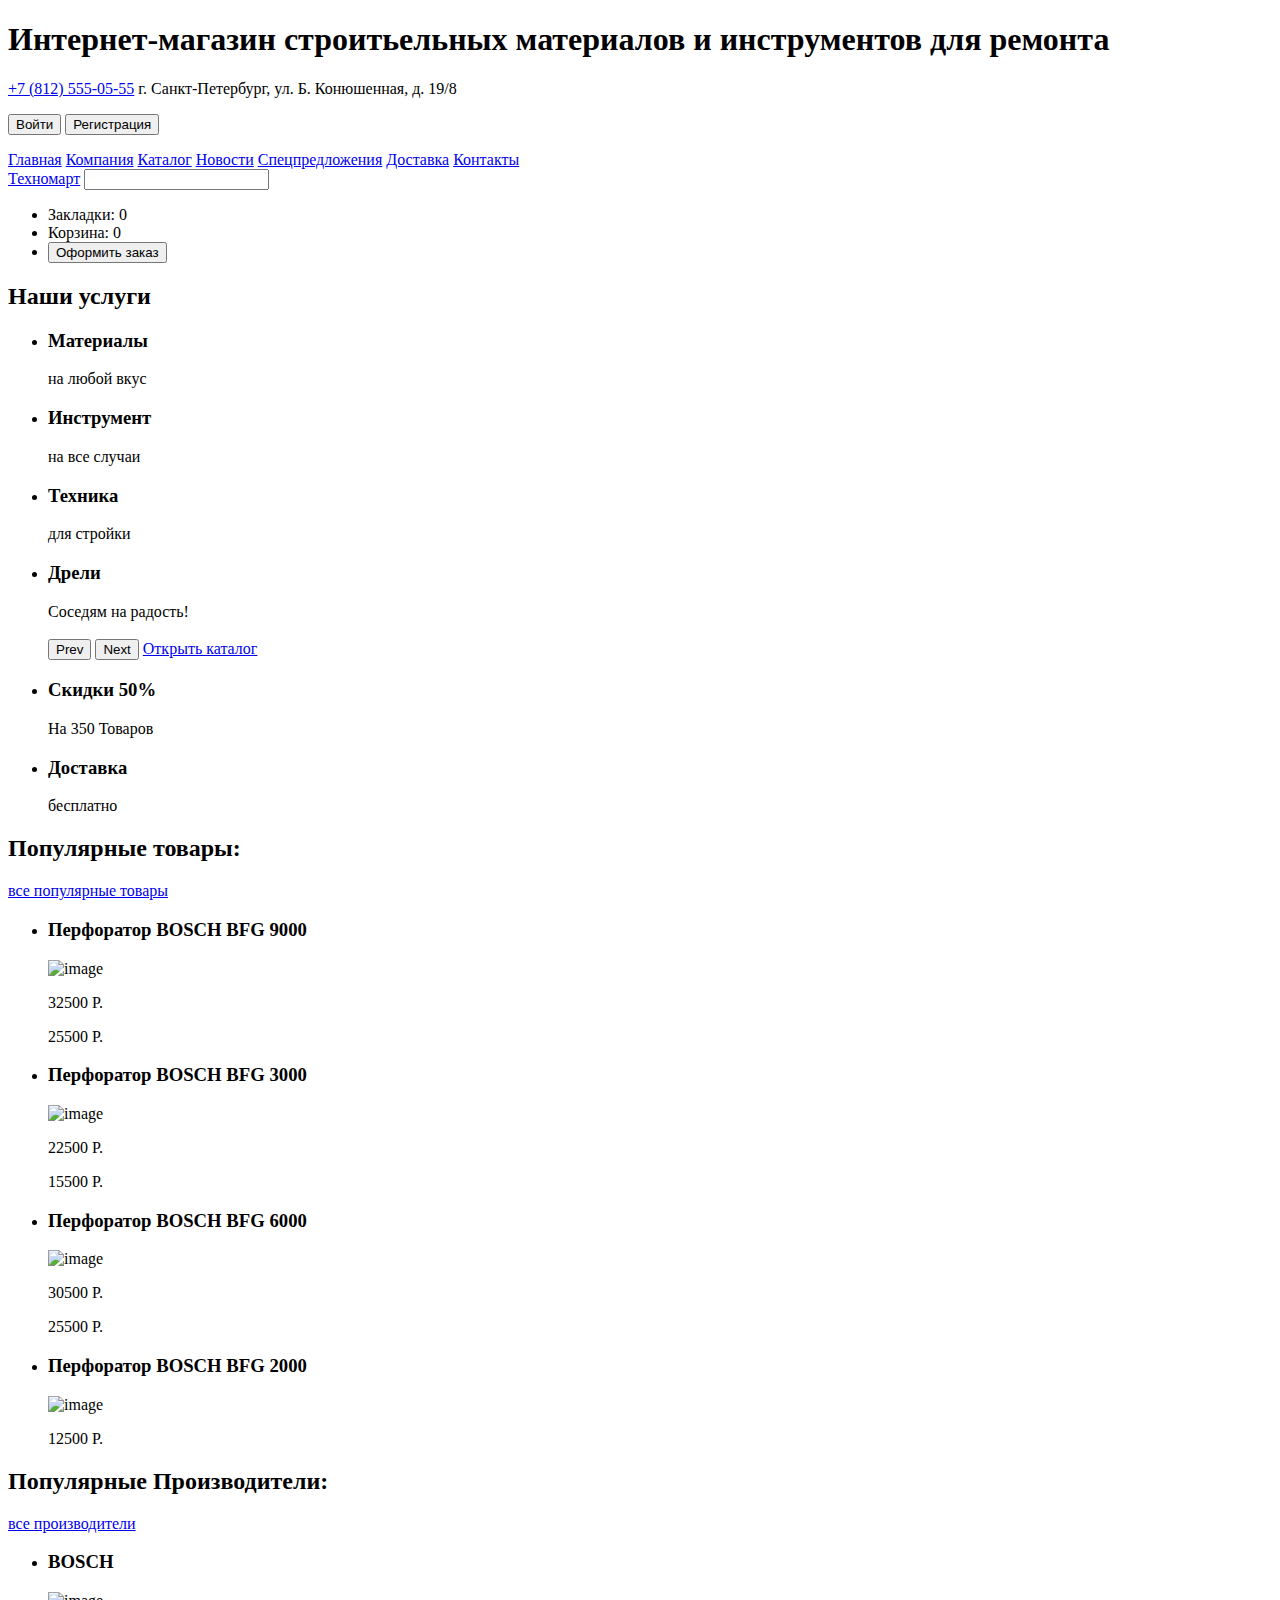
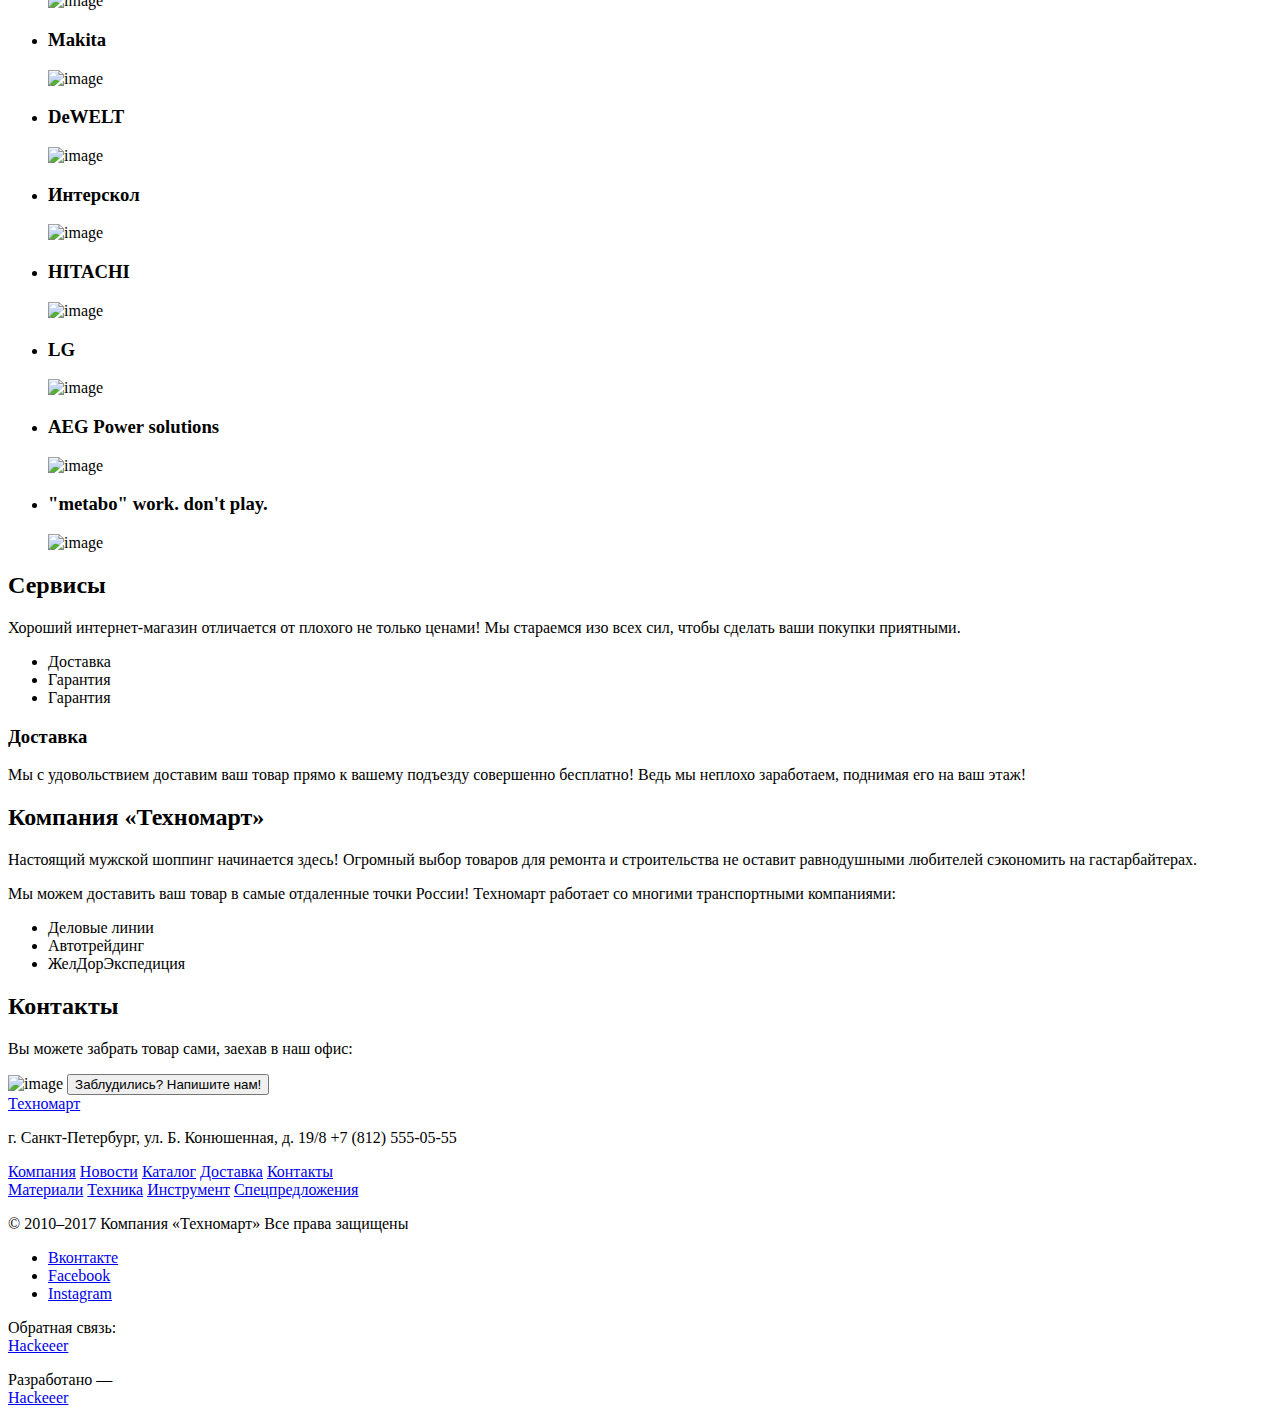
==== index.html @ 86140102 "Begin" ====
<!DOCTYPE html>
<html lang="ru">
    <head>
        <meta charset="UTF-8" />
        <meta name="viewport" content="width=device-width, initial-scale=1.0" />
        <title>Интернет-магазин Техномарт</title>
    </head>
    <body>
        <header>
            <section class="intro">
                <h1>
                    Интернет-магазин строитьельных материалов и инструментов для
                    ремонта
                </h1>
                <p class="address">
                    <a href="tel:+78125550555" class="button"
                        >+7 (812) 555-05-55</a
                    >
                    г. Санкт-Петербург, ул. Б. Конюшенная, д. 19/8
                </p>
                <p class="login">
                    <button>Войти</button>
                    <button>Регистрация</button>
                </p>
            </section>
            <nav class="main-nav">
                <a href="#" class="main-nav__item">Главная</a>
                <a href="#" class="main-nav__item">Компания</a>
                <a href="#" class="main-nav__item">Каталог</a>
                <a href="#" class="main-nav__item">Новости</a>
                <a href="#" class="main-nav__item">Спецпредложения</a>
                <a href="#" class="main-nav__item">Доставка</a>
                <a href="#" class="main-nav__item">Контакты</a>
            </nav>
            <div class="tools">
                <a href="index.html" class="main-logo tools__item">Техномарт</a>
                <input type="text" name="" id="" class="tools__item" />
                <ul class="tools__item user-order">
                    <li class="user-order__bookmarks">
                        Закладки: <span>0</span>
                    </li>
                    <li class="user-order__basket">Корзина: <span>0</span></li>
                    <li class="user-order__form">
                        <button>Оформить заказ</button>
                    </li>
                </ul>
            </div>
        </header>

        <main>
            <section class="we-have">
                <h2>Наши услуги</h2>
                <ul class="we-have__list">
                    <li class="we-have__item">
                        <h3 class="we-have__name">Материалы</h3>
                        <p class="we-have__desc">на любой вкус</p>
                    </li>
                    <li class="we-have__item">
                        <h3 class="we-have__name">Инструмент</h3>
                        <p class="we-have__desc">на все случаи</p>
                    </li>
                    <li class="we-have__item">
                        <h3 class="we-have__name">Техника</h3>
                        <p class="we-have__desc">для стройки</p>
                    </li>
                    <li class="we-have__item slider">
                        <div class="slider__item">
                          <div>
                            <h3>Дрели</h3>
                            <p>Соседям на радость!</p>
                          </div>
                        </div>
                        <div class="slider__item">
                          <div>
                            <h3></h3>
                            <p></p>
                          </div>
                        </div>
                        <div class="slider__item">
                          <div>
                            <h3></h3>
                            <p></p>
                          </div>
                        </div>
                        <button class="slider__prev">Prev</button>
                        <button class="slider_next">Next</button>
                        <a href="#" class="button">Открыть каталог</a>
                    </li>
                    <li class="we-have__item">
                        <h3 class="we-have__name">Скидки 50%</h3>
                        <p class="we-have__desc">На 350 Товаров</p>
                    </li>
                    <li class="we-have__item">
                        <h3 class="we-have__name">Доставка</h3>
                        <p class="we-have__desc">бесплатно</p>
                    </li>
                </ul>
            </section>
            <section class="popular-articles">
                <header>
                    <h2>Популярные товары:</h2>
                    <a href="#" class="button">все популярные товары</a>
                </header>
                <ul class="main-articles__list">
                    <li>
                        <h3>Перфоратор BOSCH BFG 9000</h3>
                        <img src="#" alt="image" />
                        <p class="old-price">32500 Р.</p>
                        <p class="price">25500 Р.</p>
                    </li>
                    <li>
                        <h3>Перфоратор BOSCH BFG 3000</h3>
                        <img src="#" alt="image" />
                        <p class="old-price">22500 Р.</p>
                        <p class="price">15500 Р.</p>
                    </li>
                    <li>
                        <h3>Перфоратор BOSCH BFG 6000</h3>
                        <img src="#" alt="image" />
                        <p class="old-price">30500 Р.</p>
                        <p class="price">25500 Р.</p>
                    </li>
                    <li>
                        <h3>Перфоратор BOSCH BFG 2000</h3>
                        <img src="#" alt="image" />
                        <p class="old-price"></p>
                        <p class="price">12500 Р.</p>
                    </li>
                </ul>
            </section>
            <section class="popular-producers">
                <header>
                    <h2>Популярные Производители:</h2>
                    <a href="#" class="button">все производители</a>
                </header>
                <ul class="popular-producers__list">
                    <li>
                        <h3>BOSCH</h3>
                        <img src="#" alt="image" />
                    </li>
                    <li>
                        <h3>Makita</h3>
                        <img src="#" alt="image" />
                    </li>
                    <li>
                        <h3>DeWELT</h3>
                        <img src="#" alt="image" />
                    </li>
                    <li>
                        <h3>Интерскол</h3>
                        <img src="#" alt="image" />
                    </li>
                    <li>
                        <h3>HITACHI</h3>
                        <img src="#" alt="image" />
                    </li>
                    <li>
                        <h3>LG</h3>
                        <img src="#" alt="image" />
                    </li>
                    <li>
                        <h3>AEG Power solutions</h3>
                        <img src="#" alt="image" />
                    </li>
                    <li>
                        <h3>"metabo" work. don't play.</h3>
                        <img src="" alt="image" />
                    </li>
                </ul>
            </section>
            <section class="services">
                <h2>Сервисы</h2>
                <p class="services__desc">
                    Хороший интернет-магазин отличается от плохого не только
                    ценами! Мы стараемся изо всех сил, чтобы сделать ваши
                    покупки приятными.
                </p>
                <div class="services__slider slider">
                    <ul class="slider__controls">
                        <li class="slider__control">Доставка</li>
                        <li class="slider__control">Гарантия</li>
                        <li class="slider__control">Гарантия</li>
                    </ul>
                    <div class="slider__content content">
                        <h3 class="content__header">Доставка</h3>
                        <p class="content__text">
                            Мы с удовольствием доставим ваш товар прямо к вашему
                            подъезду совершенно бесплатно! Ведь мы неплохо
                            заработаем, поднимая его на ваш этаж!
                        </p>
                    </div>
                </div>
            </section>
            <div class="foot-wrapper">
                <section class="about">
                    <h2>Компания «Техномарт»</h2>
                    <p>
                        Настоящий мужской шоппинг начинается здесь! Огромный
                        выбор товаров для ремонта и строительства не оставит
                        равнодушными любителей сэкономить на гастарбайтерах.
                    </p>
                    <p>
                        Мы можем доставить ваш товар в самые отдаленные точки
                        России! Техномарт работает со многими транспортными
                        компаниями:
                    </p>
                    <ul class="about__list">
                        <li>Деловые линии</li>
                        <li>Автотрейдинг</li>
                        <li>ЖелДорЭкспедиция</li>
                    </ul>
                </section>
                <section class="contacts">
                    <h2>Контакты</h2>
                    <p>
                        Вы можете забрать товар сами, заехав в наш офис:
                    </p>
                    <img src="#" alt="image" />
                    <button class="button">Заблудились? Напишите нам!</button>
                </section>
            </div>
        </main>

        <footer class="footer">
            <div class="footer__top">
                <div>
                    <a href="index.html" class="main-logo tools__item"
                        >Техномарт</a
                    >
                    <p class="footer__address">
                        г. Санкт-Петербург, ул. Б. Конюшенная, д. 19/8 +7 (812)
                        555-05-55
                    </p>
                </div>
                <nav class="footer__nav site-nav">
                    <div class="site-nav__top">
                        <a href="#" class="site-nav__item">Компания</a>
                        <a href="#" class="site-nav__item">Новости</a>
                        <a href="#" class="site-nav__item">Каталог</a>
                        <a href="#" class="site-nav__item">Доставка</a>
                        <a href="#" class="site-nav__item">Контакты</a>
                    </div>
                    <div class="site-nav__bottom">
                        <a href="#" class="site-nav__item">Материали</a>
                        <a href="#" class="site-nav__item">Техника</a>
                        <a href="#" class="site-nav__item">Инструмент</a>
                        <a href="#" class="site-nav__item">Спецпредложения</a>
                    </div>
                </nav>
            </div>
            <div class="footer__bottm">
                <p class="footer__copyright">
                    © 2010–2017 Компания «Техномарт» Все права защищены
                </p>
                <ul class="footer__social social__list">
                    <li class="social__item social__item--vk">
                        <a target="_BLANK" href="vk.com">Вконтакте</a>
                    </li>
                    <li class="social__item social__item--fb">
                        <a target="_BLANK" href="facebook.com">Facebook</a>
                    </li>
                    <li class="social__item social__item--ins">
                        <a target="_BLANK" href="instagram.org">Instagram</a>
                    </li>
                </ul>
                <p class="footer__feedback">
                    Обратная связь:
                    <br><a href="#">Hackeeer</a>
                </p>
                <p class="footer__author">
                    Разработано —
                    <br><a href="#">Hackeeer</a>
                </p>
            </div>
        </footer>
    </body>
</html>
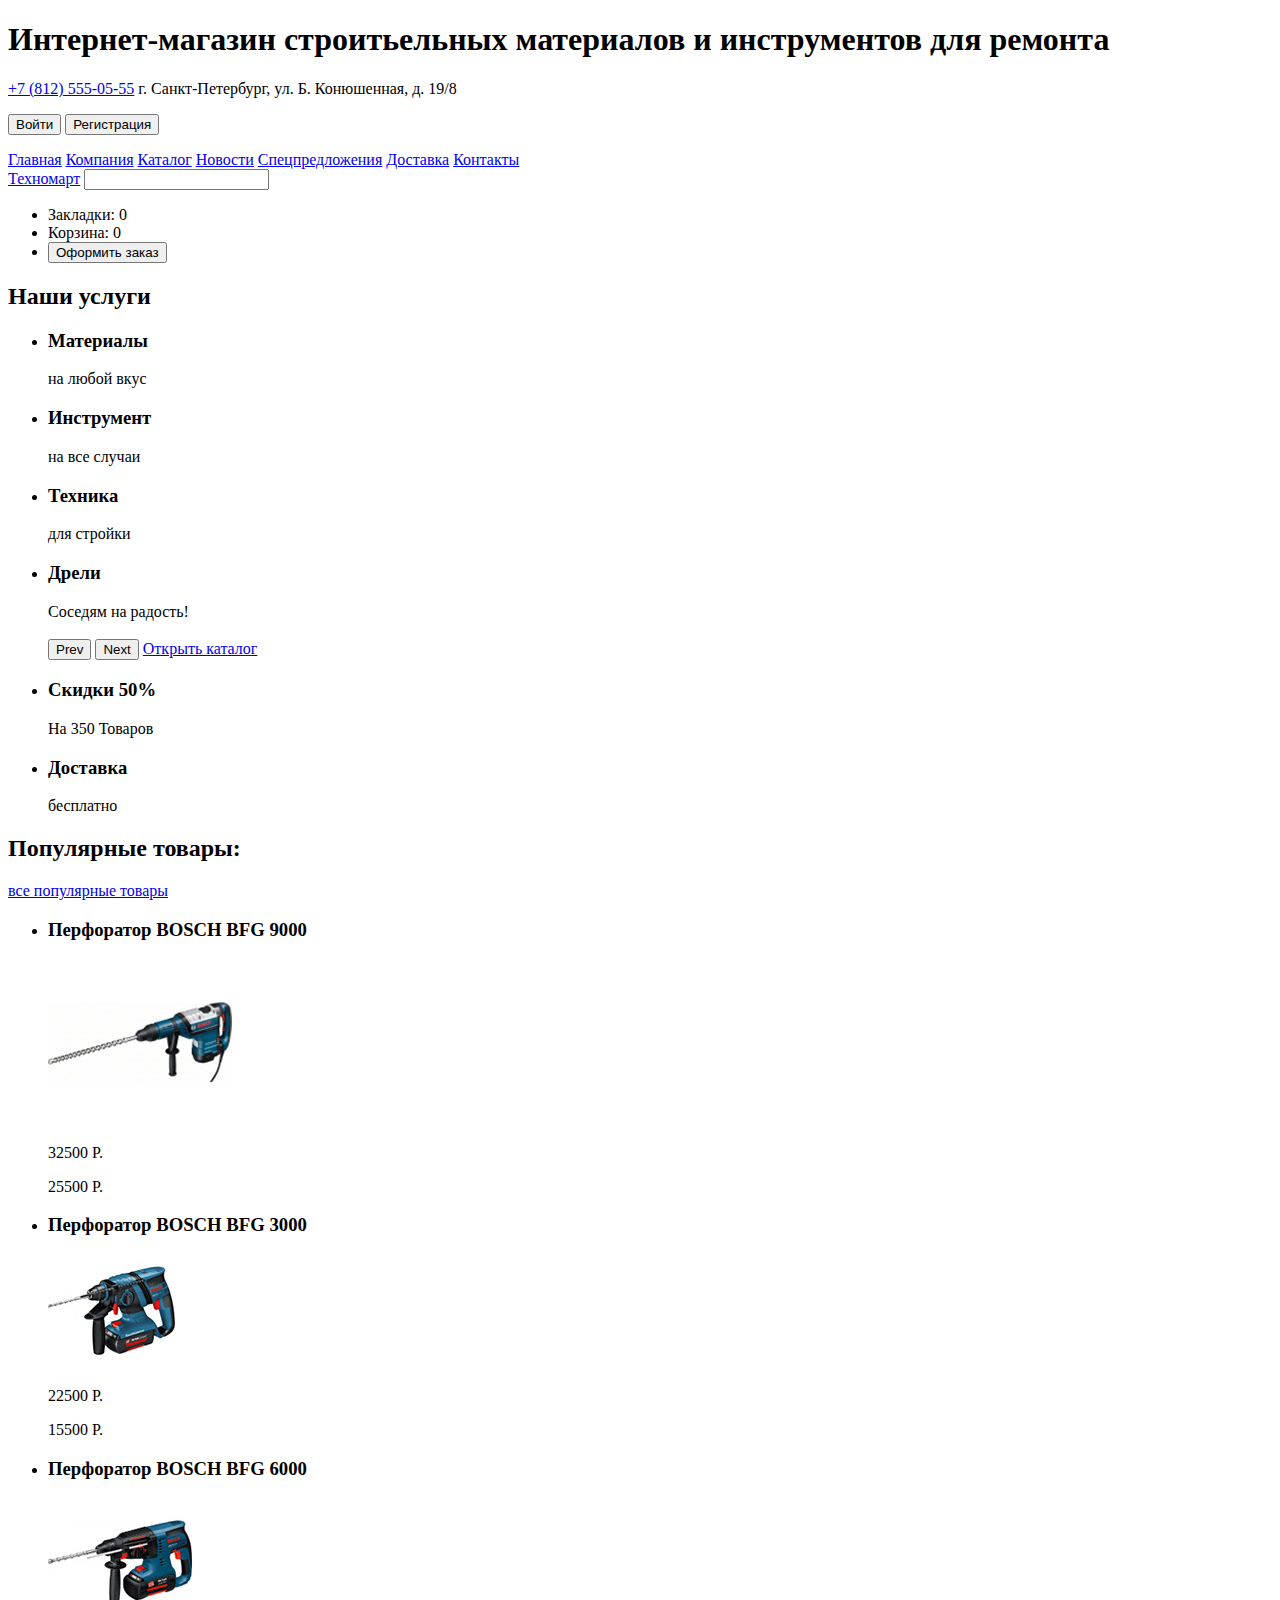
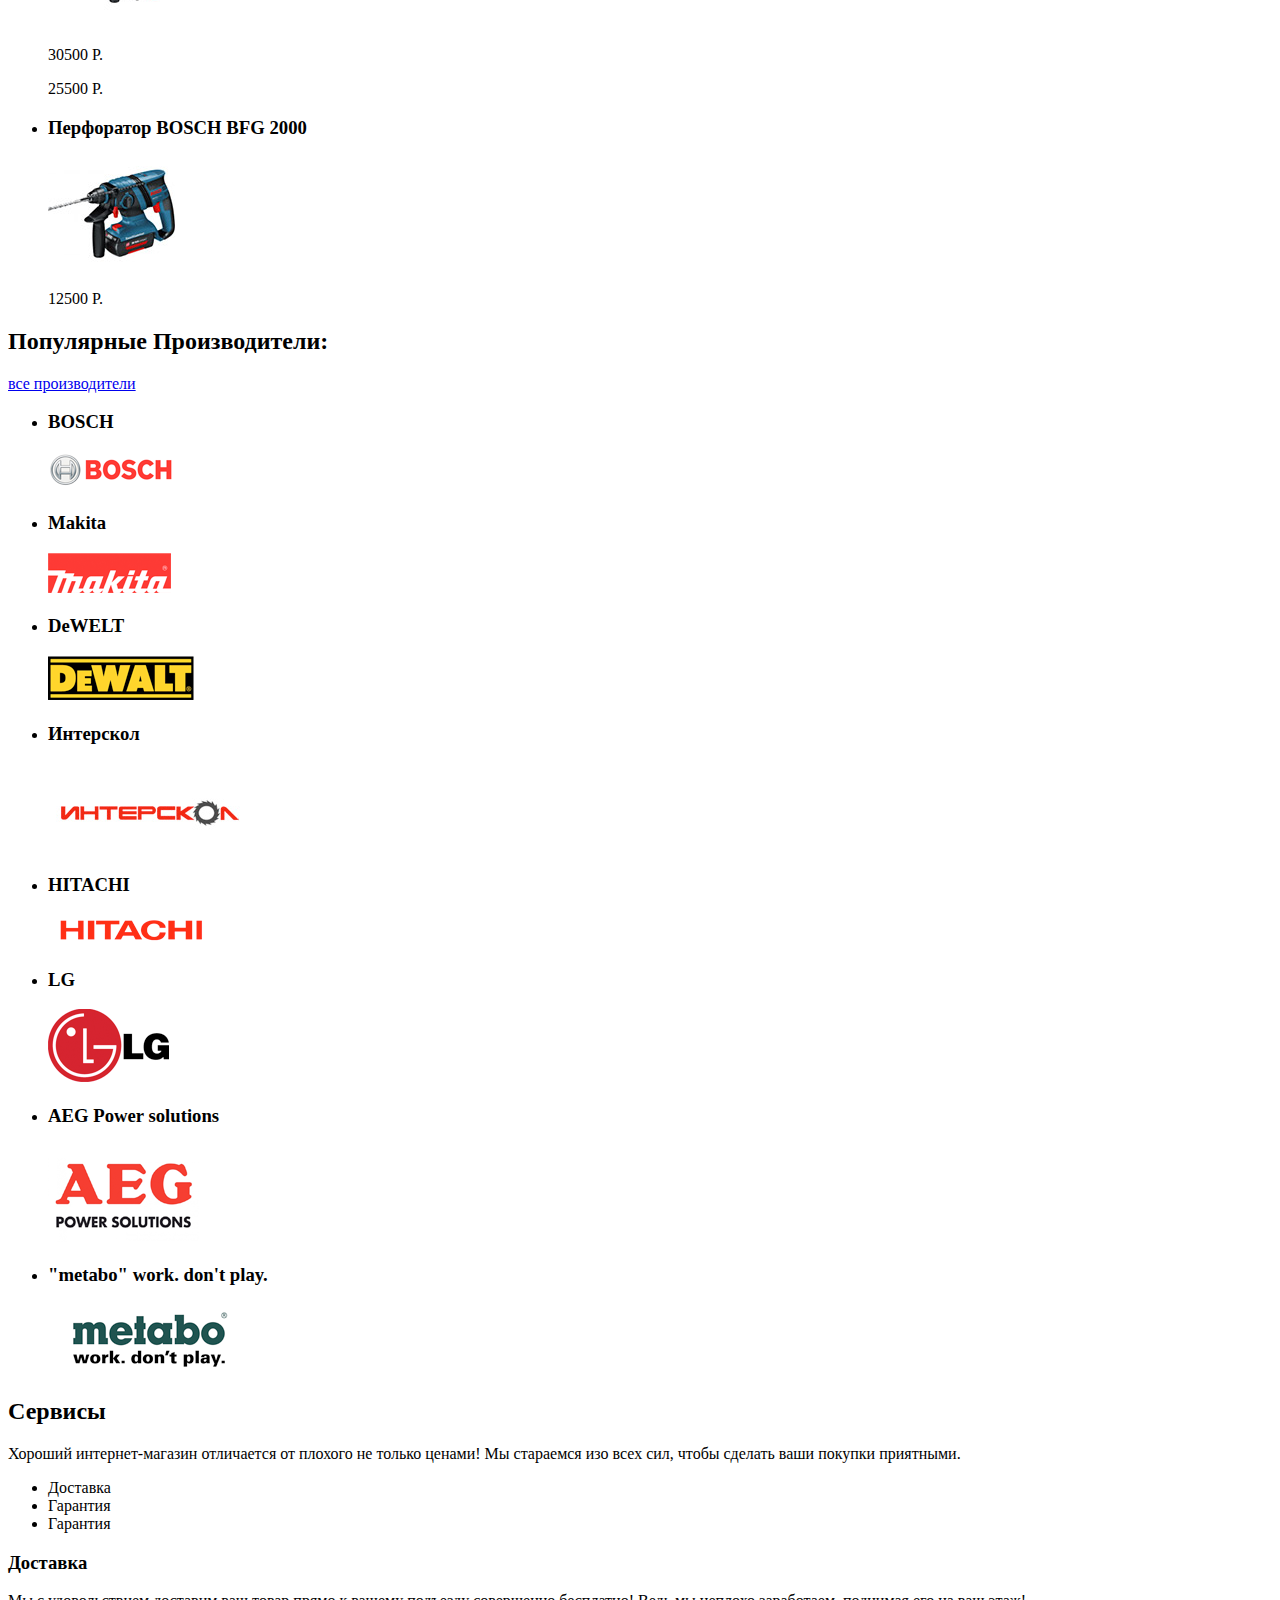
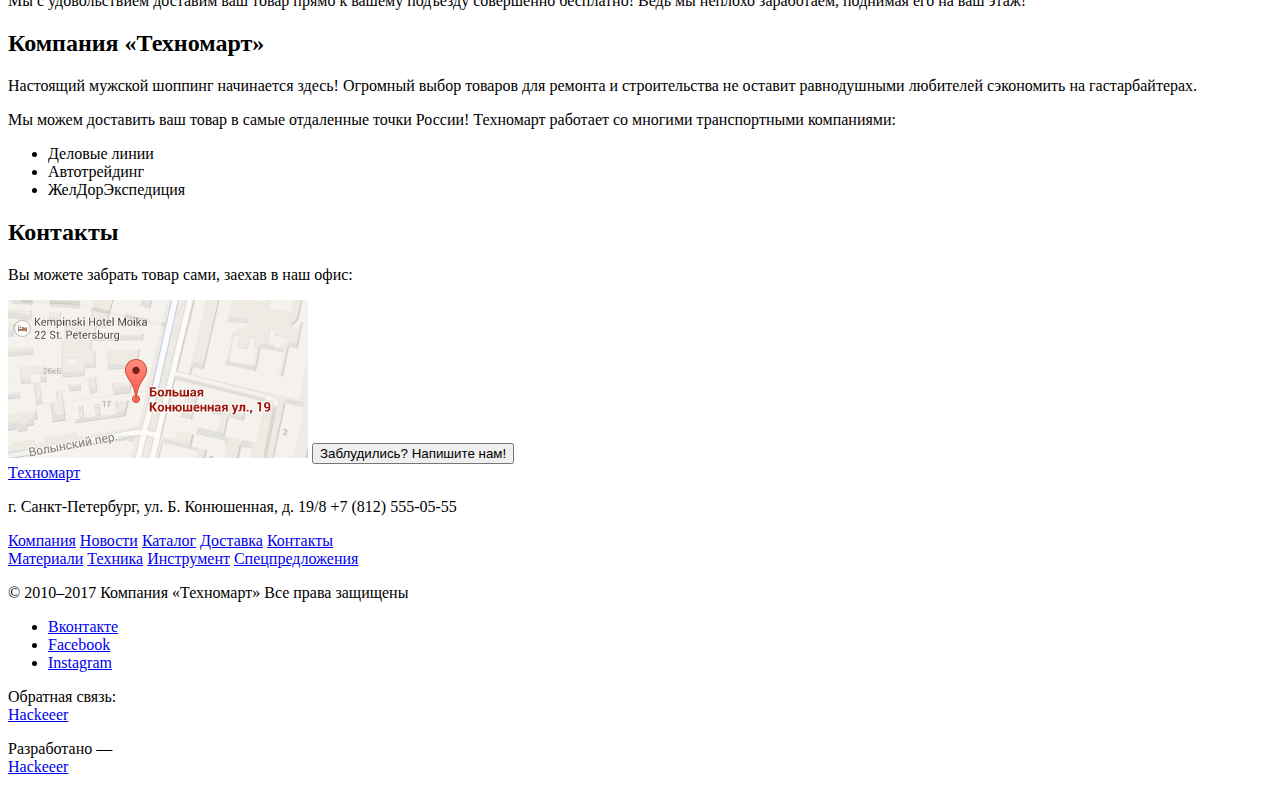
==== commit ef36ef48: "Index's layout has been finished" ====
--- a/index.html
+++ b/index.html
@@ -53,15 +53,15 @@
                 <ul class="we-have__list">
                     <li class="we-have__item">
                         <h3 class="we-have__name">Материалы</h3>
-                        <p class="we-have__desc">на любой вкус</p>
+                        <p class="we-have__desc button">на любой вкус</p>
                     </li>
                     <li class="we-have__item">
                         <h3 class="we-have__name">Инструмент</h3>
-                        <p class="we-have__desc">на все случаи</p>
+                        <p class="we-have__desc button">на все случаи</p>
                     </li>
                     <li class="we-have__item">
                         <h3 class="we-have__name">Техника</h3>
-                        <p class="we-have__desc">для стройки</p>
+                        <p class="we-have__desc button">для стройки</p>
                     </li>
                     <li class="we-have__item slider">
                         <div class="slider__item">
@@ -88,11 +88,11 @@
                     </li>
                     <li class="we-have__item">
                         <h3 class="we-have__name">Скидки 50%</h3>
-                        <p class="we-have__desc">На 350 Товаров</p>
+                        <p class="we-have__desc button">На 350 Товаров</p>
                     </li>
                     <li class="we-have__item">
                         <h3 class="we-have__name">Доставка</h3>
-                        <p class="we-have__desc">бесплатно</p>
+                        <p class="we-have__desc button">бесплатно</p>
                     </li>
                 </ul>
             </section>
@@ -104,27 +104,27 @@
                 <ul class="main-articles__list">
                     <li>
                         <h3>Перфоратор BOSCH BFG 9000</h3>
-                        <img src="#" alt="image" />
+                        <img src="images/snippet1.jpg" alt="image" />
                         <p class="old-price">32500 Р.</p>
-                        <p class="price">25500 Р.</p>
+                        <p class="price button">25500 Р.</p>
                     </li>
                     <li>
                         <h3>Перфоратор BOSCH BFG 3000</h3>
-                        <img src="#" alt="image" />
+                        <img src="images/snippet2.jpg" alt="image" />
                         <p class="old-price">22500 Р.</p>
-                        <p class="price">15500 Р.</p>
+                        <p class="price button">15500 Р.</p>
                     </li>
                     <li>
                         <h3>Перфоратор BOSCH BFG 6000</h3>
-                        <img src="#" alt="image" />
+                        <img src="images/snippet3.jpg" alt="image" />
                         <p class="old-price">30500 Р.</p>
-                        <p class="price">25500 Р.</p>
+                        <p class="price button">25500 Р.</p>
                     </li>
                     <li>
                         <h3>Перфоратор BOSCH BFG 2000</h3>
-                        <img src="#" alt="image" />
+                        <img src="images/snippet4.jpg" alt="image" />
                         <p class="old-price"></p>
-                        <p class="price">12500 Р.</p>
+                        <p class="price button">12500 Р.</p>
                     </li>
                 </ul>
             </section>
@@ -136,35 +136,35 @@
                 <ul class="popular-producers__list">
                     <li>
                         <h3>BOSCH</h3>
-                        <img src="#" alt="image" />
+                        <img src="images/bosch.png" alt="image" />
                     </li>
                     <li>
                         <h3>Makita</h3>
-                        <img src="#" alt="image" />
+                        <img src="images/Makita.png" alt="image" />
                     </li>
                     <li>
                         <h3>DeWELT</h3>
-                        <img src="#" alt="image" />
+                        <img src="images/DeWALT.png" alt="image" />
                     </li>
                     <li>
                         <h3>Интерскол</h3>
-                        <img src="#" alt="image" />
+                        <img src="images/Интерскол.png" alt="image" />
                     </li>
                     <li>
                         <h3>HITACHI</h3>
-                        <img src="#" alt="image" />
+                        <img src="images/Hitachi.png" alt="image" />
                     </li>
                     <li>
                         <h3>LG</h3>
-                        <img src="#" alt="image" />
+                        <img src="images/LG.png" alt="image" />
                     </li>
                     <li>
                         <h3>AEG Power solutions</h3>
-                        <img src="#" alt="image" />
+                        <img src="images/AEG.png" alt="image" />
                     </li>
                     <li>
                         <h3>"metabo" work. don't play.</h3>
-                        <img src="" alt="image" />
+                        <img src="images/Metabo.png" alt="image" />
                     </li>
                 </ul>
             </section>
@@ -215,7 +215,7 @@
                     <p>
                         Вы можете забрать товар сами, заехав в наш офис:
                     </p>
-                    <img src="#" alt="image" />
+                    <img src="images/map.jpg" alt="image" />
                     <button class="button">Заблудились? Напишите нам!</button>
                 </section>
             </div>
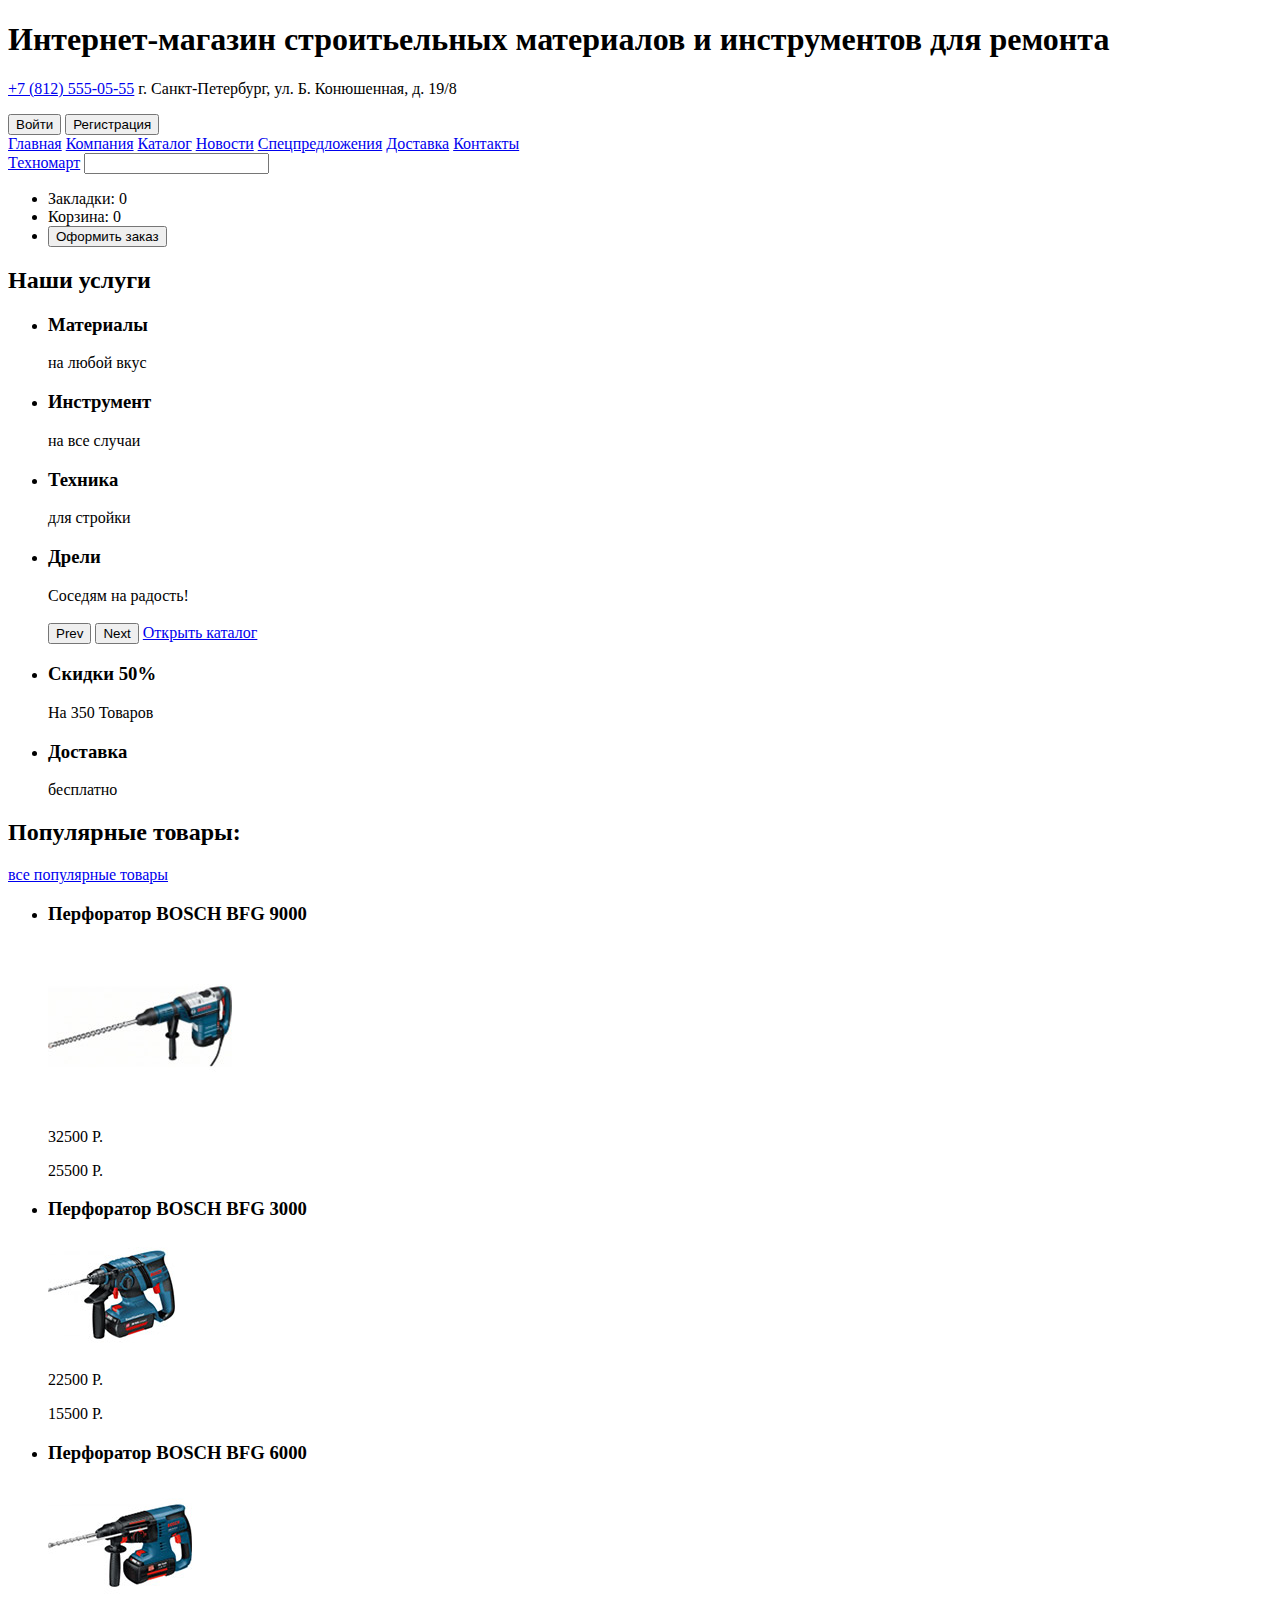
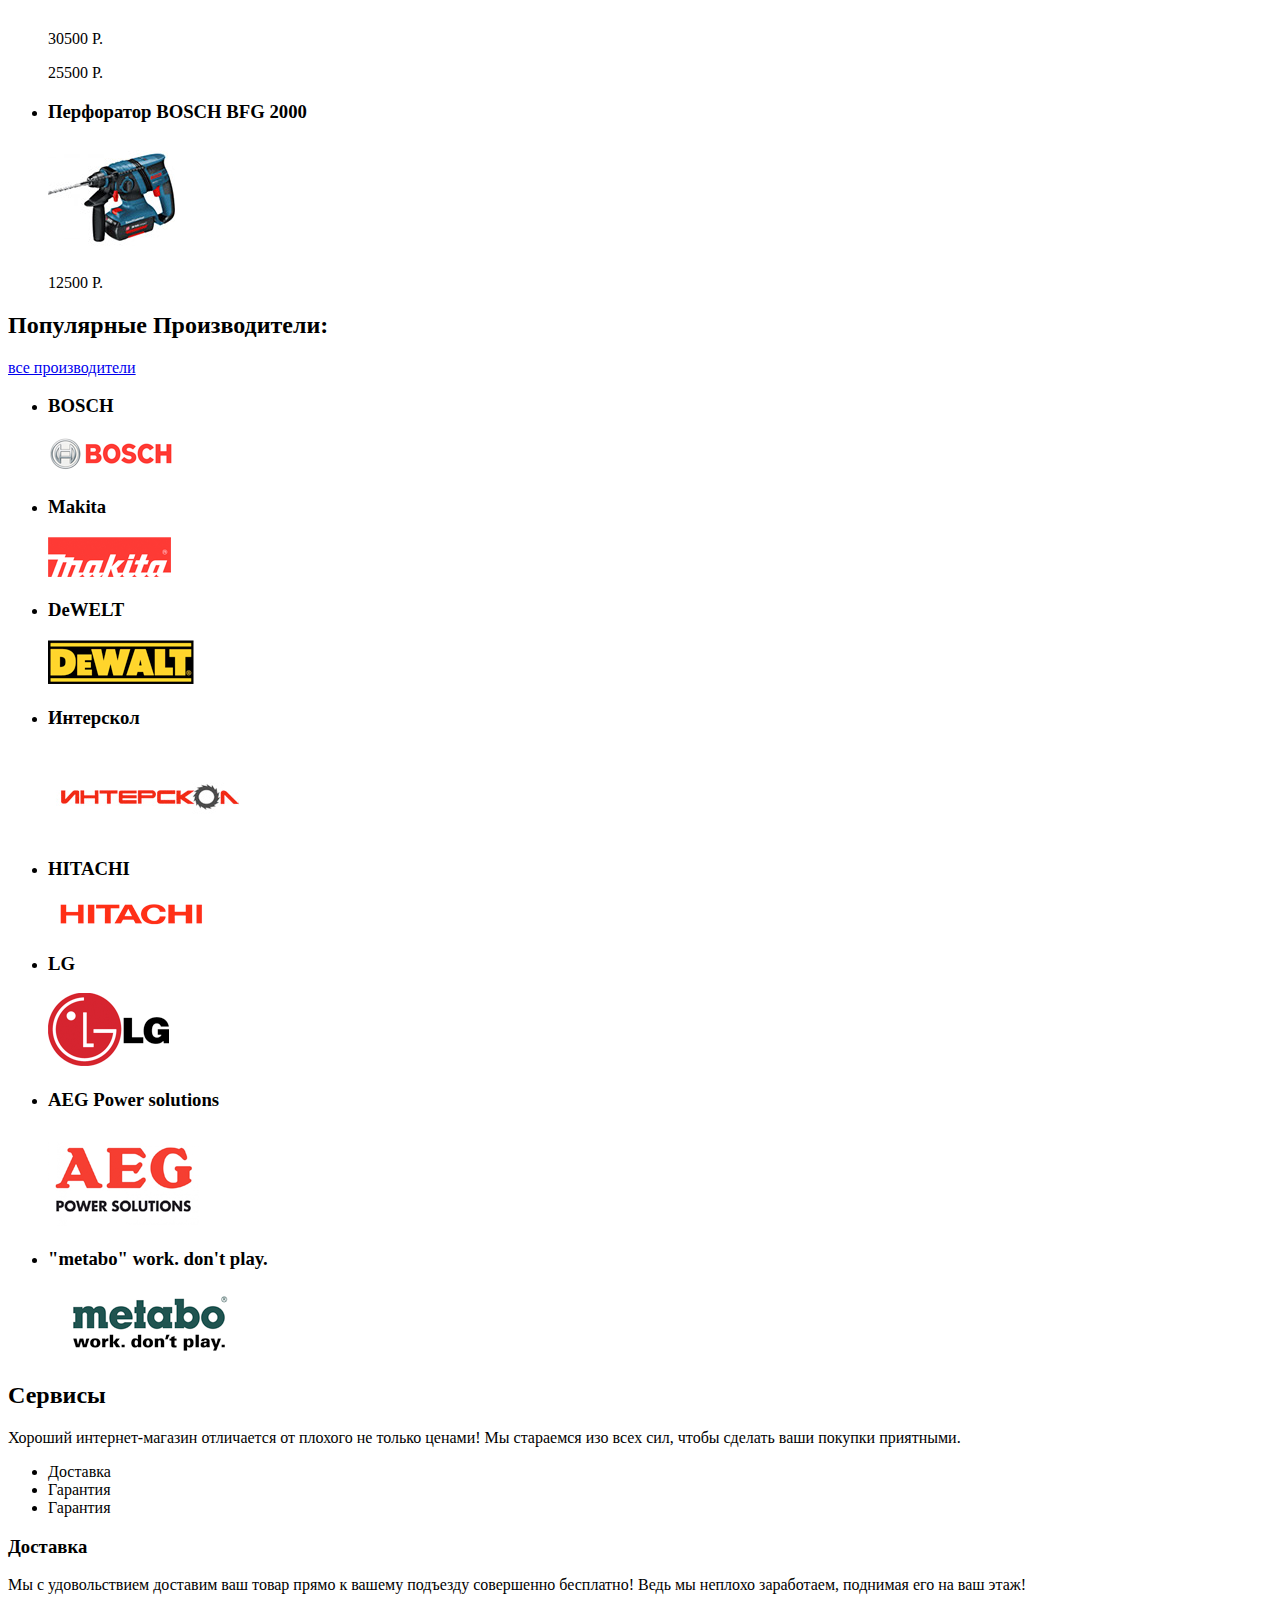
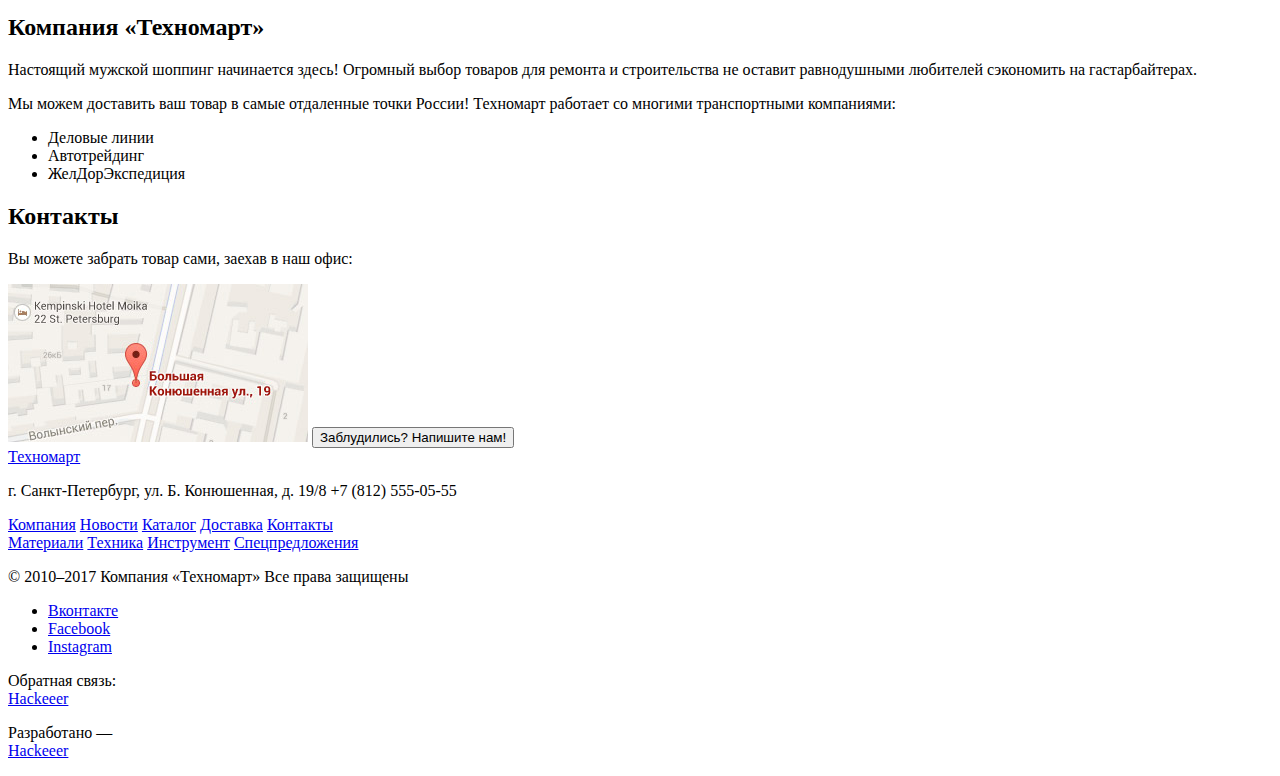
==== commit 1fd6e6b4: "catalog.html was added" ====
--- a/index.html
+++ b/index.html
@@ -18,15 +18,15 @@
                     >
                     г. Санкт-Петербург, ул. Б. Конюшенная, д. 19/8
                 </p>
-                <p class="login">
+                <div class="account-box">
                     <button>Войти</button>
                     <button>Регистрация</button>
-                </p>
+                </div>
             </section>
             <nav class="main-nav">
                 <a href="#" class="main-nav__item">Главная</a>
                 <a href="#" class="main-nav__item">Компания</a>
-                <a href="#" class="main-nav__item">Каталог</a>
+                <a href="catalog.html" class="main-nav__item">Каталог</a>
                 <a href="#" class="main-nav__item">Новости</a>
                 <a href="#" class="main-nav__item">Спецпредложения</a>
                 <a href="#" class="main-nav__item">Доставка</a>
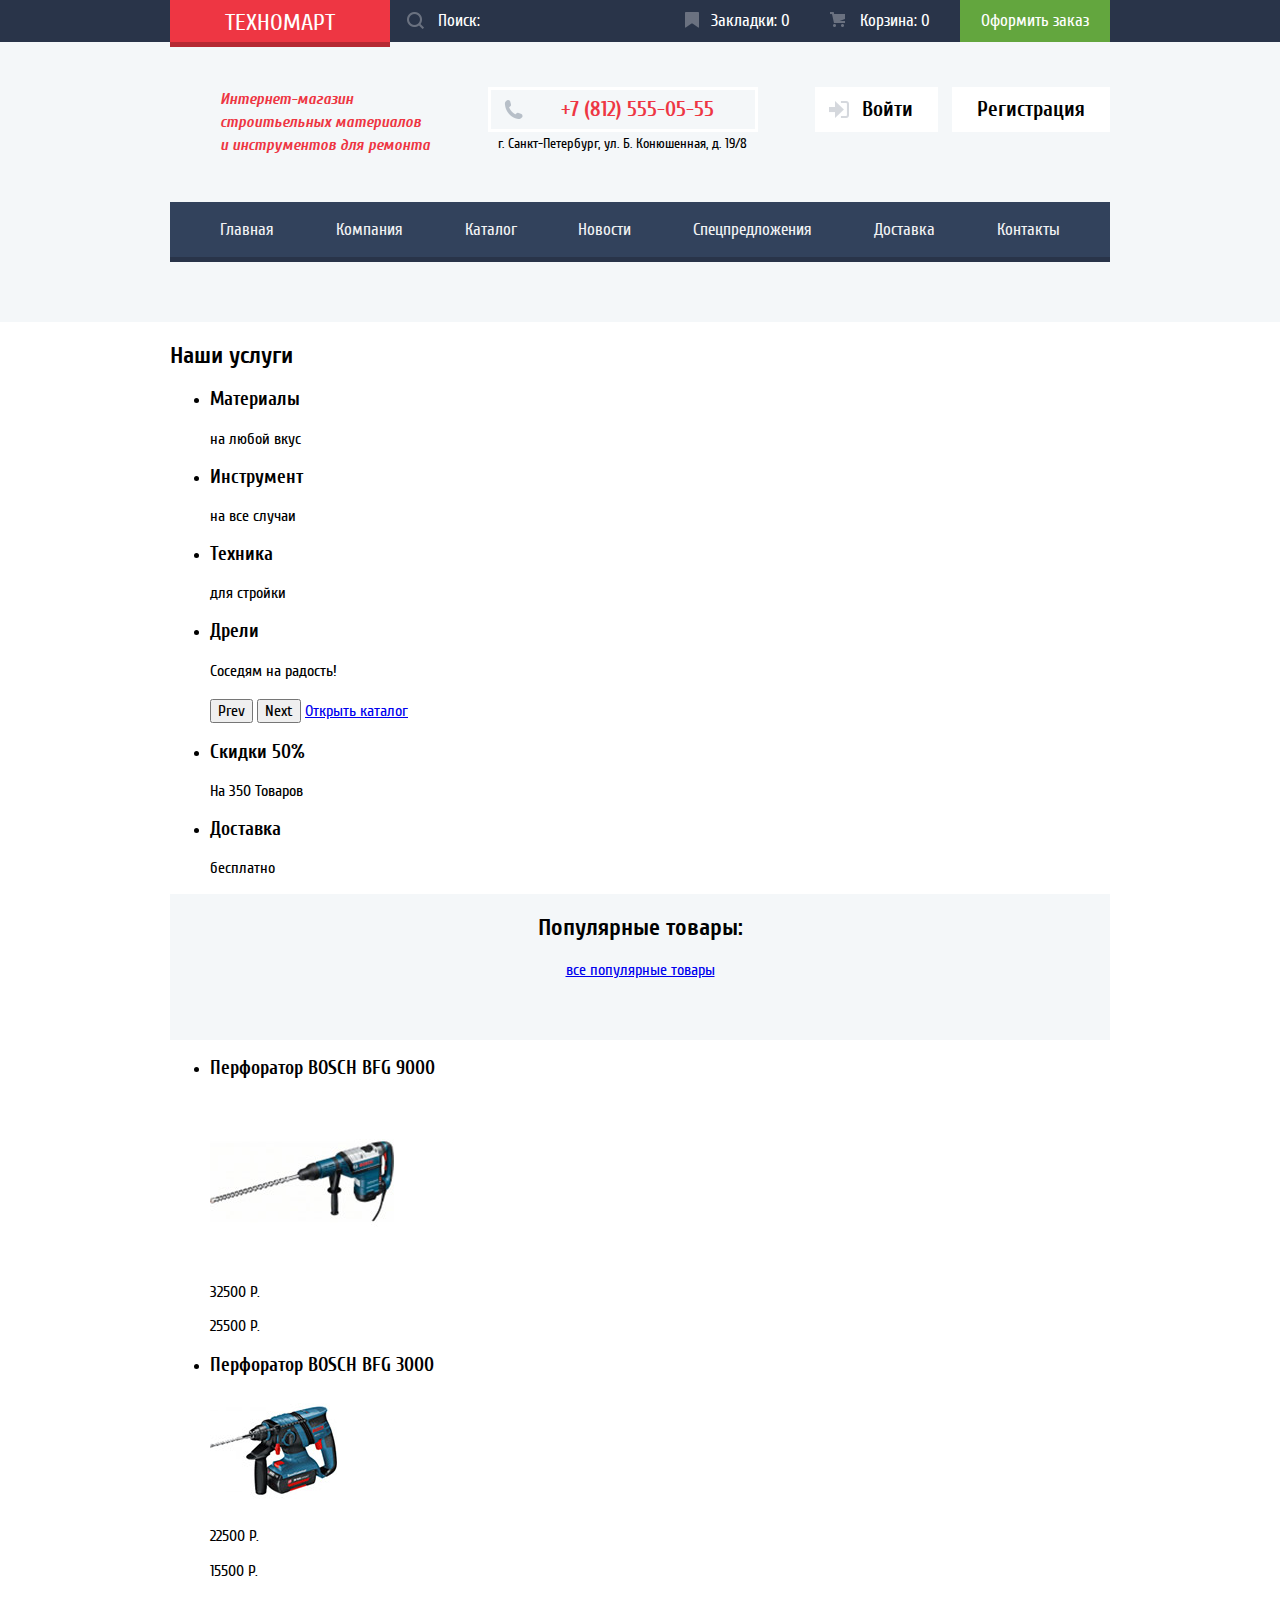
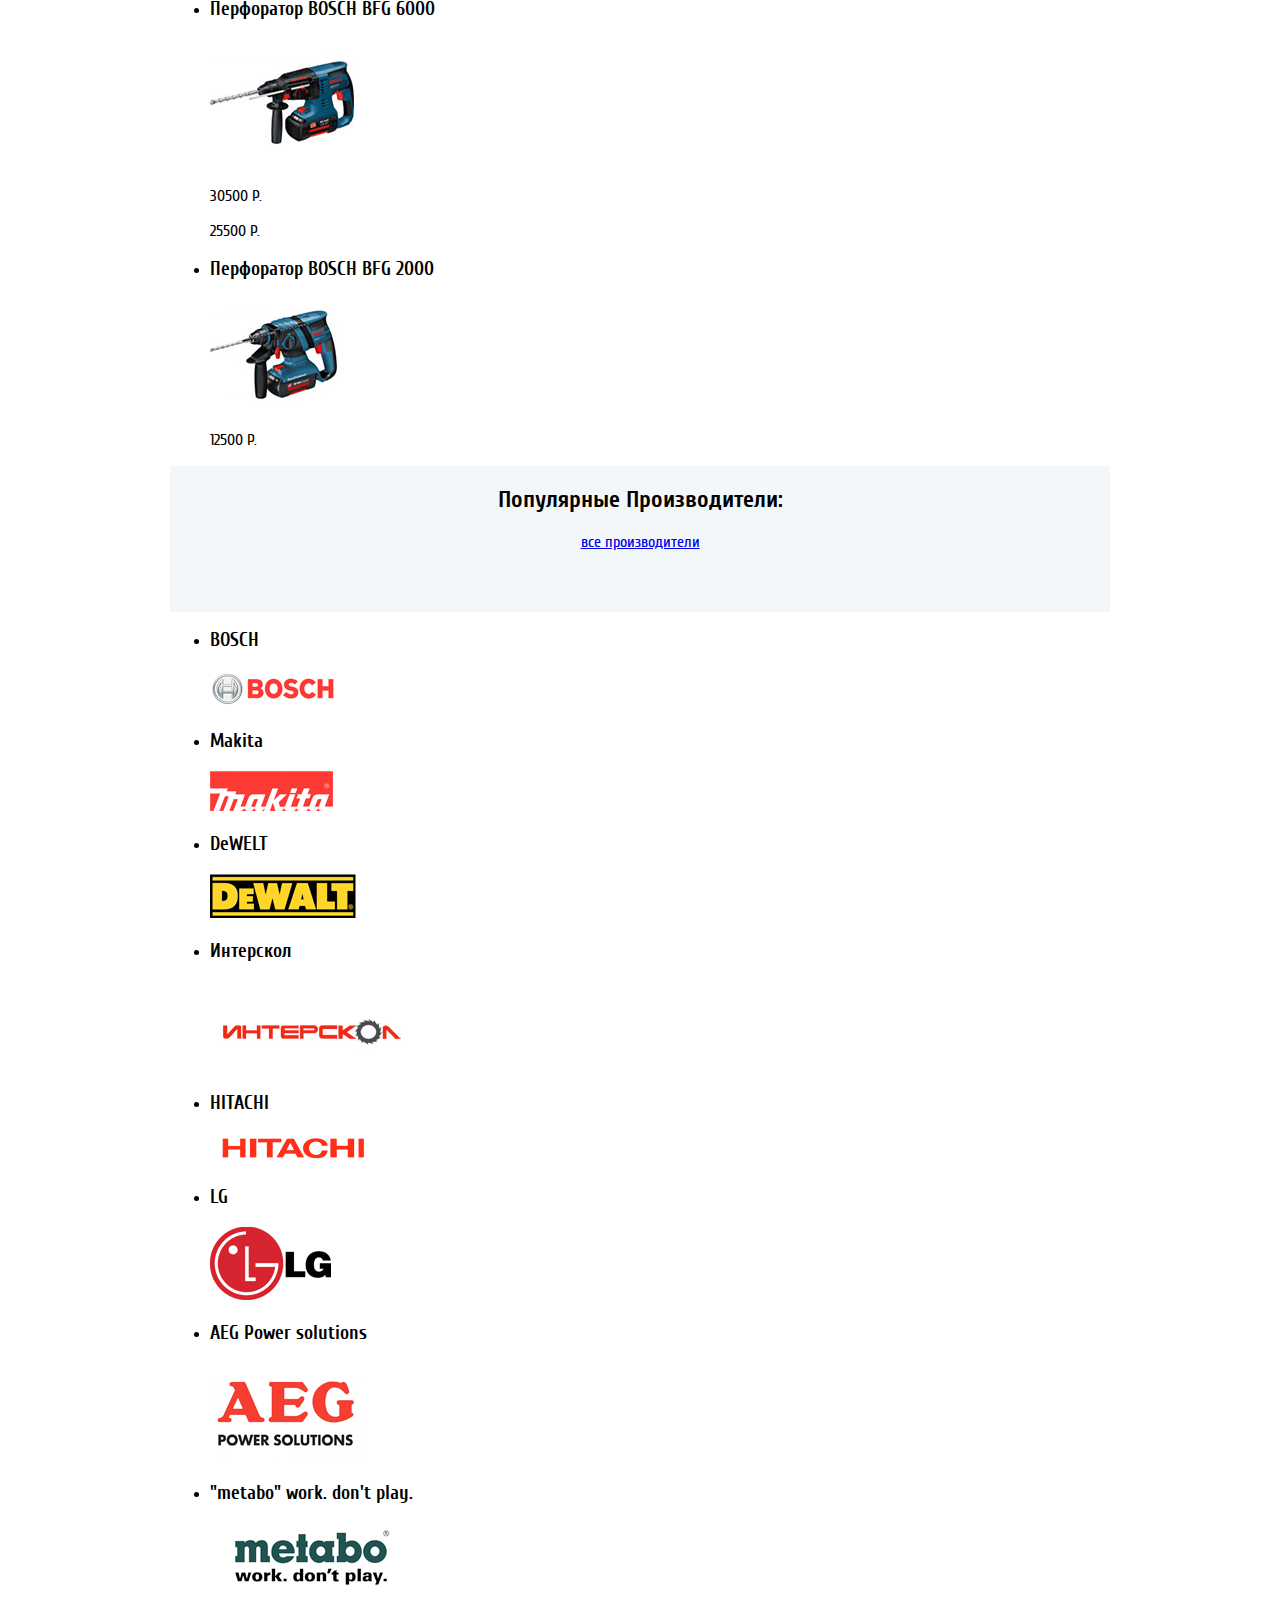
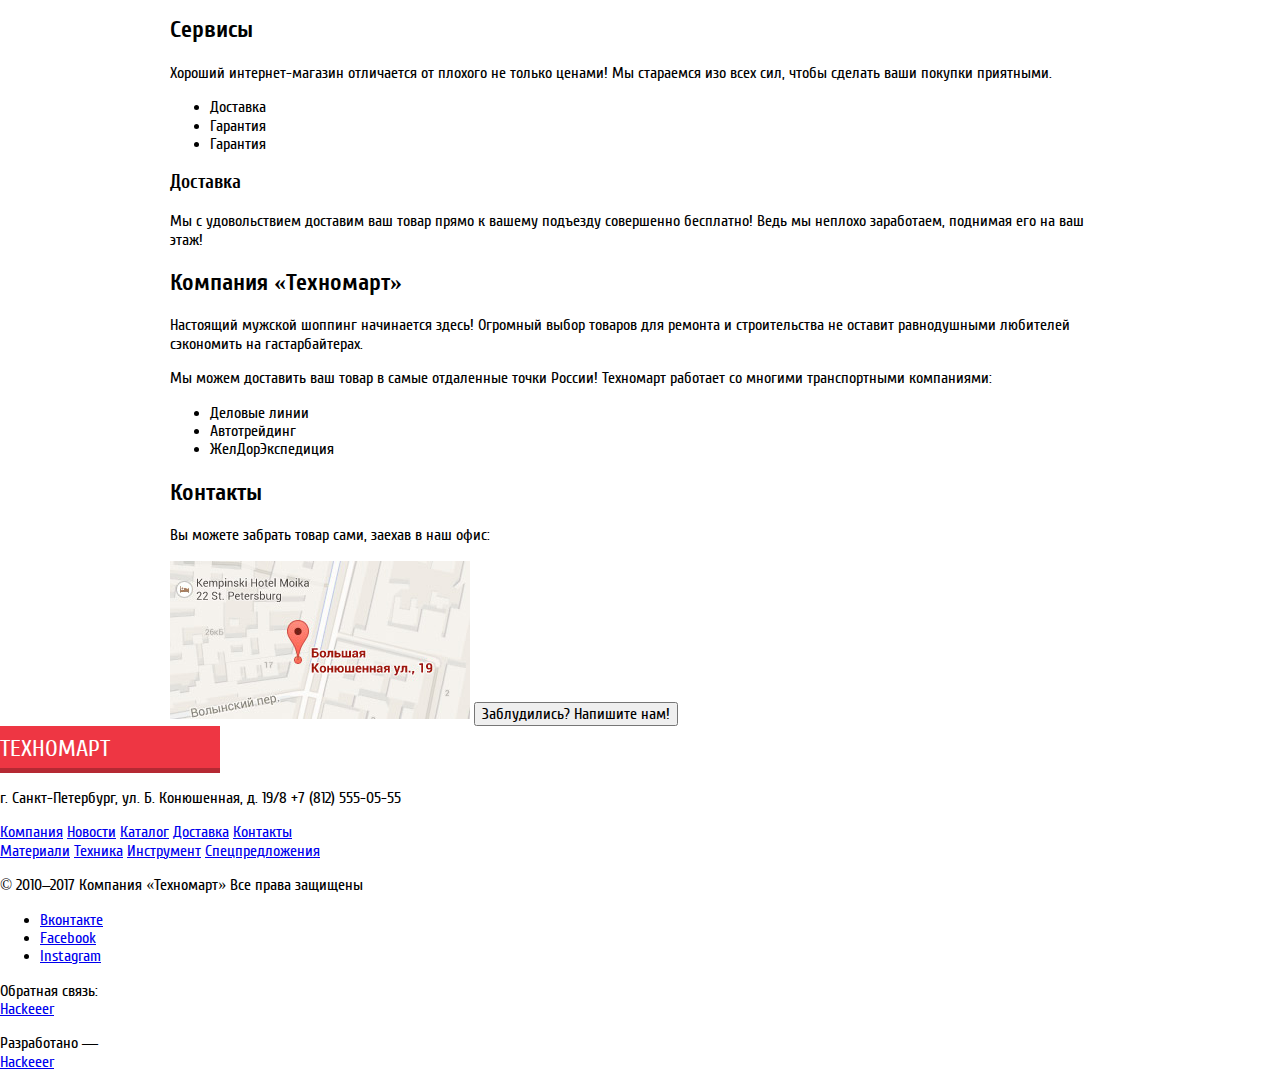
==== commit fba43c9b: "Site header's layout has been finished" ====
--- a/index.html
+++ b/index.html
@@ -3,233 +3,234 @@
     <head>
         <meta charset="UTF-8" />
         <meta name="viewport" content="width=device-width, initial-scale=1.0" />
+        <link rel="stylesheet" href="styles/normalize.css" />
+        <link rel="stylesheet" href="styles/style.css" />
         <title>Интернет-магазин Техномарт</title>
     </head>
     <body>
         <header>
-            <section class="intro">
-                <h1>
-                    Интернет-магазин строитьельных материалов и инструментов для
-                    ремонта
-                </h1>
-                <p class="address">
-                    <a href="tel:+78125550555" class="button"
-                        >+7 (812) 555-05-55</a
-                    >
-                    г. Санкт-Петербург, ул. Б. Конюшенная, д. 19/8
-                </p>
-                <div class="account-box">
-                    <button>Войти</button>
-                    <button>Регистрация</button>
+            <div class="tools">
+                <div class="body-wrapper">
+                    <a href="index.html" class="main-logo">Техномарт</a>
+                    <label for="main-search" class="main-search__label">
+                        <span class="visually-hidden">Поиск</span>
+                    </label>
+                    <input type="text" name="" id="main-search" class="tools__search" placeholder="Поиск:" />
+                    <div class="tools__bookmarks">
+                        Закладки:
+                        <span>0</span>
+                    </div>
+                    <div class="tools__cart">
+                        Корзина:
+                        <span>0</span>
+                    </div>
+                    <a href="#" class="tools__process">Оформить заказ</a>
                 </div>
-            </section>
-            <nav class="main-nav">
-                <a href="#" class="main-nav__item">Главная</a>
-                <a href="#" class="main-nav__item">Компания</a>
-                <a href="catalog.html" class="main-nav__item">Каталог</a>
-                <a href="#" class="main-nav__item">Новости</a>
-                <a href="#" class="main-nav__item">Спецпредложения</a>
-                <a href="#" class="main-nav__item">Доставка</a>
-                <a href="#" class="main-nav__item">Контакты</a>
-            </nav>
-            <div class="tools">
-                <a href="index.html" class="main-logo tools__item">Техномарт</a>
-                <input type="text" name="" id="" class="tools__item" />
-                <ul class="tools__item user-order">
-                    <li class="user-order__bookmarks">
-                        Закладки: <span>0</span>
-                    </li>
-                    <li class="user-order__basket">Корзина: <span>0</span></li>
-                    <li class="user-order__form">
-                        <button>Оформить заказ</button>
-                    </li>
-                </ul>
+            </div>
+            <div class="body-wrapper">
+                <section class="intro">
+                    <h1>
+                        Интернет-магазин строитьельных материалов и инструментов для ремонта
+                    </h1>
+                    <p class="address">
+                        <a href="tel:+78125550555" class="tel">+7 (812) 555-05-55</a>
+                        <br />
+                        г. Санкт-Петербург, ул. Б. Конюшенная, д. 19/8
+                    </p>
+                    <div class="account-box">
+                        <button class="sign-in">Войти</button>
+                        <button class="sign-up">Регистрация</button>
+                    </div>
+                </section>
+                <nav class="main-nav">
+                    <a href="#" class="main-nav__item">Главная</a>
+                    <a href="#" class="main-nav__item">Компания</a>
+                    <a href="catalog.html" class="main-nav__item">Каталог</a>
+                    <a href="#" class="main-nav__item">Новости</a>
+                    <a href="#" class="main-nav__item">Спецпредложения</a>
+                    <a href="#" class="main-nav__item">Доставка</a>
+                    <a href="#" class="main-nav__item">Контакты</a>
+                </nav>
             </div>
         </header>
 
         <main>
-            <section class="we-have">
-                <h2>Наши услуги</h2>
-                <ul class="we-have__list">
-                    <li class="we-have__item">
-                        <h3 class="we-have__name">Материалы</h3>
-                        <p class="we-have__desc button">на любой вкус</p>
-                    </li>
-                    <li class="we-have__item">
-                        <h3 class="we-have__name">Инструмент</h3>
-                        <p class="we-have__desc button">на все случаи</p>
-                    </li>
-                    <li class="we-have__item">
-                        <h3 class="we-have__name">Техника</h3>
-                        <p class="we-have__desc button">для стройки</p>
-                    </li>
-                    <li class="we-have__item slider">
-                        <div class="slider__item">
-                          <div>
-                            <h3>Дрели</h3>
-                            <p>Соседям на радость!</p>
-                          </div>
+            <div class="body-wrapper">
+                <section class="we-have">
+                    <h2>Наши услуги</h2>
+                    <ul class="we-have__list">
+                        <li class="we-have__item">
+                            <h3 class="we-have__name">Материалы</h3>
+                            <p class="we-have__desc button">на любой вкус</p>
+                        </li>
+                        <li class="we-have__item">
+                            <h3 class="we-have__name">Инструмент</h3>
+                            <p class="we-have__desc button">на все случаи</p>
+                        </li>
+                        <li class="we-have__item">
+                            <h3 class="we-have__name">Техника</h3>
+                            <p class="we-have__desc button">для стройки</p>
+                        </li>
+                        <li class="we-have__item slider">
+                            <div class="slider__item">
+                                <div>
+                                    <h3>Дрели</h3>
+                                    <p>Соседям на радость!</p>
+                                </div>
+                            </div>
+                            <div class="slider__item">
+                                <div>
+                                    <h3></h3>
+                                    <p></p>
+                                </div>
+                            </div>
+                            <div class="slider__item">
+                                <div>
+                                    <h3></h3>
+                                    <p></p>
+                                </div>
+                            </div>
+                            <button class="slider__prev">Prev</button>
+                            <button class="slider_next">Next</button>
+                            <a href="#" class="button">Открыть каталог</a>
+                        </li>
+                        <li class="we-have__item">
+                            <h3 class="we-have__name">Скидки 50%</h3>
+                            <p class="we-have__desc button">На 350 Товаров</p>
+                        </li>
+                        <li class="we-have__item">
+                            <h3 class="we-have__name">Доставка</h3>
+                            <p class="we-have__desc button">бесплатно</p>
+                        </li>
+                    </ul>
+                </section>
+                <section class="popular-articles">
+                    <header>
+                        <h2>Популярные товары:</h2>
+                        <a href="#" class="button">все популярные товары</a>
+                    </header>
+                    <ul class="main-articles__list">
+                        <li>
+                            <h3>Перфоратор BOSCH BFG 9000</h3>
+                            <img src="images/snippet1.jpg" alt="image" />
+                            <p class="old-price">32500 Р.</p>
+                            <p class="price button">25500 Р.</p>
+                        </li>
+                        <li>
+                            <h3>Перфоратор BOSCH BFG 3000</h3>
+                            <img src="images/snippet2.jpg" alt="image" />
+                            <p class="old-price">22500 Р.</p>
+                            <p class="price button">15500 Р.</p>
+                        </li>
+                        <li>
+                            <h3>Перфоратор BOSCH BFG 6000</h3>
+                            <img src="images/snippet3.jpg" alt="image" />
+                            <p class="old-price">30500 Р.</p>
+                            <p class="price button">25500 Р.</p>
+                        </li>
+                        <li>
+                            <h3>Перфоратор BOSCH BFG 2000</h3>
+                            <img src="images/snippet4.jpg" alt="image" />
+                            <p class="old-price"></p>
+                            <p class="price button">12500 Р.</p>
+                        </li>
+                    </ul>
+                </section>
+                <section class="popular-producers">
+                    <header>
+                        <h2>Популярные Производители:</h2>
+                        <a href="#" class="button">все производители</a>
+                    </header>
+                    <ul class="popular-producers__list">
+                        <li>
+                            <h3>BOSCH</h3>
+                            <img src="images/bosch.png" alt="image" />
+                        </li>
+                        <li>
+                            <h3>Makita</h3>
+                            <img src="images/Makita.png" alt="image" />
+                        </li>
+                        <li>
+                            <h3>DeWELT</h3>
+                            <img src="images/DeWALT.png" alt="image" />
+                        </li>
+                        <li>
+                            <h3>Интерскол</h3>
+                            <img src="images/Интерскол.png" alt="image" />
+                        </li>
+                        <li>
+                            <h3>HITACHI</h3>
+                            <img src="images/Hitachi.png" alt="image" />
+                        </li>
+                        <li>
+                            <h3>LG</h3>
+                            <img src="images/LG.png" alt="image" />
+                        </li>
+                        <li>
+                            <h3>AEG Power solutions</h3>
+                            <img src="images/AEG.png" alt="image" />
+                        </li>
+                        <li>
+                            <h3>"metabo" work. don't play.</h3>
+                            <img src="images/Metabo.png" alt="image" />
+                        </li>
+                    </ul>
+                </section>
+                <section class="services">
+                    <h2>Сервисы</h2>
+                    <p class="services__desc">
+                        Хороший интернет-магазин отличается от плохого не только ценами! Мы стараемся изо всех сил, чтобы сделать ваши покупки
+                        приятными.
+                    </p>
+                    <div class="services__slider slider">
+                        <ul class="slider__controls">
+                            <li class="slider__control">Доставка</li>
+                            <li class="slider__control">Гарантия</li>
+                            <li class="slider__control">Гарантия</li>
+                        </ul>
+                        <div class="slider__content content">
+                            <h3 class="content__header">Доставка</h3>
+                            <p class="content__text">
+                                Мы с удовольствием доставим ваш товар прямо к вашему подъезду совершенно бесплатно! Ведь мы неплохо заработаем,
+                                поднимая его на ваш этаж!
+                            </p>
                         </div>
-                        <div class="slider__item">
-                          <div>
-                            <h3></h3>
-                            <p></p>
-                          </div>
-                        </div>
-                        <div class="slider__item">
-                          <div>
-                            <h3></h3>
-                            <p></p>
-                          </div>
-                        </div>
-                        <button class="slider__prev">Prev</button>
-                        <button class="slider_next">Next</button>
-                        <a href="#" class="button">Открыть каталог</a>
-                    </li>
-                    <li class="we-have__item">
-                        <h3 class="we-have__name">Скидки 50%</h3>
-                        <p class="we-have__desc button">На 350 Товаров</p>
-                    </li>
-                    <li class="we-have__item">
-                        <h3 class="we-have__name">Доставка</h3>
-                        <p class="we-have__desc button">бесплатно</p>
-                    </li>
-                </ul>
-            </section>
-            <section class="popular-articles">
-                <header>
-                    <h2>Популярные товары:</h2>
-                    <a href="#" class="button">все популярные товары</a>
-                </header>
-                <ul class="main-articles__list">
-                    <li>
-                        <h3>Перфоратор BOSCH BFG 9000</h3>
-                        <img src="images/snippet1.jpg" alt="image" />
-                        <p class="old-price">32500 Р.</p>
-                        <p class="price button">25500 Р.</p>
-                    </li>
-                    <li>
-                        <h3>Перфоратор BOSCH BFG 3000</h3>
-                        <img src="images/snippet2.jpg" alt="image" />
-                        <p class="old-price">22500 Р.</p>
-                        <p class="price button">15500 Р.</p>
-                    </li>
-                    <li>
-                        <h3>Перфоратор BOSCH BFG 6000</h3>
-                        <img src="images/snippet3.jpg" alt="image" />
-                        <p class="old-price">30500 Р.</p>
-                        <p class="price button">25500 Р.</p>
-                    </li>
-                    <li>
-                        <h3>Перфоратор BOSCH BFG 2000</h3>
-                        <img src="images/snippet4.jpg" alt="image" />
-                        <p class="old-price"></p>
-                        <p class="price button">12500 Р.</p>
-                    </li>
-                </ul>
-            </section>
-            <section class="popular-producers">
-                <header>
-                    <h2>Популярные Производители:</h2>
-                    <a href="#" class="button">все производители</a>
-                </header>
-                <ul class="popular-producers__list">
-                    <li>
-                        <h3>BOSCH</h3>
-                        <img src="images/bosch.png" alt="image" />
-                    </li>
-                    <li>
-                        <h3>Makita</h3>
-                        <img src="images/Makita.png" alt="image" />
-                    </li>
-                    <li>
-                        <h3>DeWELT</h3>
-                        <img src="images/DeWALT.png" alt="image" />
-                    </li>
-                    <li>
-                        <h3>Интерскол</h3>
-                        <img src="images/Интерскол.png" alt="image" />
-                    </li>
-                    <li>
-                        <h3>HITACHI</h3>
-                        <img src="images/Hitachi.png" alt="image" />
-                    </li>
-                    <li>
-                        <h3>LG</h3>
-                        <img src="images/LG.png" alt="image" />
-                    </li>
-                    <li>
-                        <h3>AEG Power solutions</h3>
-                        <img src="images/AEG.png" alt="image" />
-                    </li>
-                    <li>
-                        <h3>"metabo" work. don't play.</h3>
-                        <img src="images/Metabo.png" alt="image" />
-                    </li>
-                </ul>
-            </section>
-            <section class="services">
-                <h2>Сервисы</h2>
-                <p class="services__desc">
-                    Хороший интернет-магазин отличается от плохого не только
-                    ценами! Мы стараемся изо всех сил, чтобы сделать ваши
-                    покупки приятными.
-                </p>
-                <div class="services__slider slider">
-                    <ul class="slider__controls">
-                        <li class="slider__control">Доставка</li>
-                        <li class="slider__control">Гарантия</li>
-                        <li class="slider__control">Гарантия</li>
-                    </ul>
-                    <div class="slider__content content">
-                        <h3 class="content__header">Доставка</h3>
-                        <p class="content__text">
-                            Мы с удовольствием доставим ваш товар прямо к вашему
-                            подъезду совершенно бесплатно! Ведь мы неплохо
-                            заработаем, поднимая его на ваш этаж!
+                    </div>
+                </section>
+                <div class="foot-wrapper">
+                    <section class="about">
+                        <h2>Компания «Техномарт»</h2>
+                        <p>
+                            Настоящий мужской шоппинг начинается здесь! Огромный выбор товаров для ремонта и строительства не оставит равнодушными
+                            любителей сэкономить на гастарбайтерах.
                         </p>
-                    </div>
+                        <p>
+                            Мы можем доставить ваш товар в самые отдаленные точки России! Техномарт работает со многими транспортными компаниями:
+                        </p>
+                        <ul class="about__list">
+                            <li>Деловые линии</li>
+                            <li>Автотрейдинг</li>
+                            <li>ЖелДорЭкспедиция</li>
+                        </ul>
+                    </section>
+                    <section class="contacts">
+                        <h2>Контакты</h2>
+                        <p>
+                            Вы можете забрать товар сами, заехав в наш офис:
+                        </p>
+                        <img src="images/map.jpg" alt="image" />
+                        <button class="button">Заблудились? Напишите нам!</button>
+                    </section>
                 </div>
-            </section>
-            <div class="foot-wrapper">
-                <section class="about">
-                    <h2>Компания «Техномарт»</h2>
-                    <p>
-                        Настоящий мужской шоппинг начинается здесь! Огромный
-                        выбор товаров для ремонта и строительства не оставит
-                        равнодушными любителей сэкономить на гастарбайтерах.
-                    </p>
-                    <p>
-                        Мы можем доставить ваш товар в самые отдаленные точки
-                        России! Техномарт работает со многими транспортными
-                        компаниями:
-                    </p>
-                    <ul class="about__list">
-                        <li>Деловые линии</li>
-                        <li>Автотрейдинг</li>
-                        <li>ЖелДорЭкспедиция</li>
-                    </ul>
-                </section>
-                <section class="contacts">
-                    <h2>Контакты</h2>
-                    <p>
-                        Вы можете забрать товар сами, заехав в наш офис:
-                    </p>
-                    <img src="images/map.jpg" alt="image" />
-                    <button class="button">Заблудились? Напишите нам!</button>
-                </section>
             </div>
         </main>
 
-        <footer class="footer">
+        <footer>
             <div class="footer__top">
                 <div>
-                    <a href="index.html" class="main-logo tools__item"
-                        >Техномарт</a
-                    >
+                    <a href="index.html" class="main-logo tools__item">Техномарт</a>
                     <p class="footer__address">
-                        г. Санкт-Петербург, ул. Б. Конюшенная, д. 19/8 +7 (812)
-                        555-05-55
+                        г. Санкт-Петербург, ул. Б. Конюшенная, д. 19/8 +7 (812) 555-05-55
                     </p>
                 </div>
                 <nav class="footer__nav site-nav">
@@ -265,11 +266,13 @@
                 </ul>
                 <p class="footer__feedback">
                     Обратная связь:
-                    <br><a href="#">Hackeeer</a>
+                    <br />
+                    <a href="#">Hackeeer</a>
                 </p>
                 <p class="footer__author">
                     Разработано —
-                    <br><a href="#">Hackeeer</a>
+                    <br />
+                    <a href="#">Hackeeer</a>
                 </p>
             </div>
         </footer>
--- a/styles/style.css
+++ b/styles/style.css
@@ -0,0 +1,279 @@
+:root {
+    --logoColor: #ee3643;
+    --navTheme: #32425c;
+    --toolsTheme: #293449;
+}
+
+@font-face {
+    font-family: "Cuprum";
+    src: url("../fonts/cuprum.woff2") format("woff2"), url("../fonts/cuprum.woff") format("woff");
+    font-weight: normal;
+    font-style: normal;
+    font-display: swap;
+}
+
+@font-face {
+    font-family: "Cuprum";
+    src: url("../fonts/cuprumitalic.woff2") format("woff2"), url("../fonts/cuprumitalic.woff") format("woff");
+    font-weight: normal;
+    font-style: italic;
+    font-display: swap;
+}
+
+@font-face {
+    font-family: "Cuprum";
+    src: url("../fonts/cuprumbold.woff2") format("woff2"), url("../fonts/cuprumbold.woff") format("woff");
+    font-weight: bold;
+    font-style: normal;
+    font-display: swap;
+}
+
+@font-face {
+    font-family: "Cuprum";
+    src: url("../fonts/cuprumbolditalic.woff2") format("woff2"), url("../fonts/cuprumbolditalic.woff") format("woff");
+    font-weight: bold;
+    font-style: italic;
+    font-display: swap;
+}
+
+@font-face {
+    font-family: "PT Sans";
+    src: url("../fonts/ptsans.woff2") format("woff2"), url("../fonts/ptsans.woff") format("woff");
+    font-weight: normal;
+    font-style: normal;
+    font-display: swap;
+}
+
+@font-face {
+    font-family: "PT Sans";
+    src: url("../fonts/ptsansbold.woff2") format("woff2"), url("../fonts/ptsansbold.woff") format("woff");
+    font-weight: bold;
+    font-style: normal;
+    font-display: swap;
+}
+
+.visually-hidden:not(:focus):not(:active),
+input[type="checkbox"].visually-hidden,
+input[type="radio"].visually-hidden {
+    position: absolute;
+    width: 1px;
+    height: 1px;
+    margin: -1px;
+    border: 0;
+    padding: 0;
+    white-space: nowrap;
+    clip-path: inset(100%);
+    clip: rect(0 0 0 0);
+    overflow: hidden;
+}
+
+body {
+    font-family: "Cuprum";
+}
+
+.body-wrapper {
+    width: 940px;
+    margin: 0 auto;
+}
+
+header {
+    display: flex;
+    flex-direction: column;
+    background-color: #f4f7f9;
+    text-align: center;
+    padding-bottom: 60px;
+}
+
+.intro {
+    display: flex;
+    justify-content: space-between;
+    align-items: center;
+    height: 160px;
+}
+
+.intro h1 {
+    font-style: italic;
+    font-size: 16px;
+    line-height: 23px;
+    color: var(--logoColor);
+    width: 210px;
+    margin: 0;
+    margin-left: 50px;
+    padding: 0;
+    text-align: left;
+}
+
+.intro .address {
+    font-size: 14px;
+    line-height: 25px;
+    width: 270px;
+    margin: 0;
+}
+
+.intro .address .tel {
+    position: relative;
+    font-size: 21px;
+    font-weight: bold;
+    text-decoration: none;
+    line-height: 21px;
+    color: var(--logoColor);
+    display: inline-block;
+    width: 100%;
+    padding: 9px 0px;
+    padding-left: 30px;
+    border: 3px solid white;
+    box-sizing: border-box;
+}
+
+.intro .address .tel::after {
+    content: '';
+    display: block;
+    width: 19px;
+    height: 19px;
+    background-image: url("../images/icon-phone.png");
+    position: absolute;
+    top: 10px;
+    left: 13px;
+}
+
+.account-box button {
+    background-color: #fff;
+    font-size: 21px;
+    font-weight: bold;
+    line-height: 21px;
+    padding: 12px 25px;
+    margin-bottom: 25px;
+    border: none;
+}
+
+.account-box .sign-in {
+    padding-left: 47px;
+    position: relative;
+}
+
+.account-box .sign-in::before {
+    content: "";
+    display: block;
+    width: 20px;
+    height: 17px;
+    background-image: url("../images/icon-login.png");
+    position: absolute;
+    top: 14px;
+    left: 14px;
+    opacity: 0.2;
+}
+
+.account-box .sign-up {
+    margin-left: 10px;
+}
+
+.main-nav {
+    background-color: var(--navTheme);
+    height: 55px;
+    font-size: 17px;
+    line-height: 17px;
+    padding: 0 50px;
+    display: flex;
+    justify-content: space-between;
+    align-items: center;
+    border-bottom: 5px solid var(--toolsTheme);
+}
+
+.main-nav__item {
+    color: #f1f2f4;
+    text-decoration: none;
+}
+
+.tools {
+    background-color: var(--toolsTheme);
+    height: 42px;
+}
+
+.tools .body-wrapper {
+    display: flex;
+    justify-content: space-between;
+    color: #fff;
+    font-size: 17px;
+    line-height: 18px;
+}
+
+.main-logo {
+    display: block;
+    width: 220px;
+    height: 31px;
+    padding-top: 11px;
+    background-color: var(--logoColor);
+    border-bottom: 5px solid #b52933;
+    font-size: 24px;
+    line-height: 24px;
+    text-decoration: none;
+    text-transform: uppercase;
+    color: #fff;
+}
+
+.tools__search {
+    flex-grow: 1;
+    height: 39px;
+    padding-right: 20px;
+    padding-left: 48px;
+    border: none;
+    background-color: var(--toolsTheme);
+    color: #fff;
+}
+
+.tools__search::placeholder {
+    color: #fff;
+}
+
+.main-search__label {
+    position: relative;
+}
+
+.main-search__label::before {
+    content: "";
+    display: block;
+    width: 17px;
+    height: 17px;
+    background-image: url("../images/icon-search.png");
+    position: absolute;
+    top: 12px;
+    left: 17px;
+    opacity: 0.3;
+}
+
+.tools__bookmarks,
+.tools__cart {
+    position: relative;
+    padding: 12px 30px;
+    padding-left: 40px;
+}
+
+.tools__bookmarks::before,
+.tools__cart::before {
+    content: "";
+    display: block;
+    width: 14px;
+    height: 16px;
+    background-image: url("../images/icon-bookmark.png");
+    position: absolute;
+    top: 12px;
+    left: 14px;
+    opacity: 0.3;
+}
+
+.tools__cart::before {
+    width: 15px;
+    height: 15px;
+    background-image: url("../images/icon-cart.png");
+    top: 12px;
+    left: 10px;
+}
+
+.tools__process {
+    background-color: #63a63e;
+    padding-top: 12px;
+    width: 150px;
+    height: 30px;
+    color: #fff;
+    text-decoration: none;
+}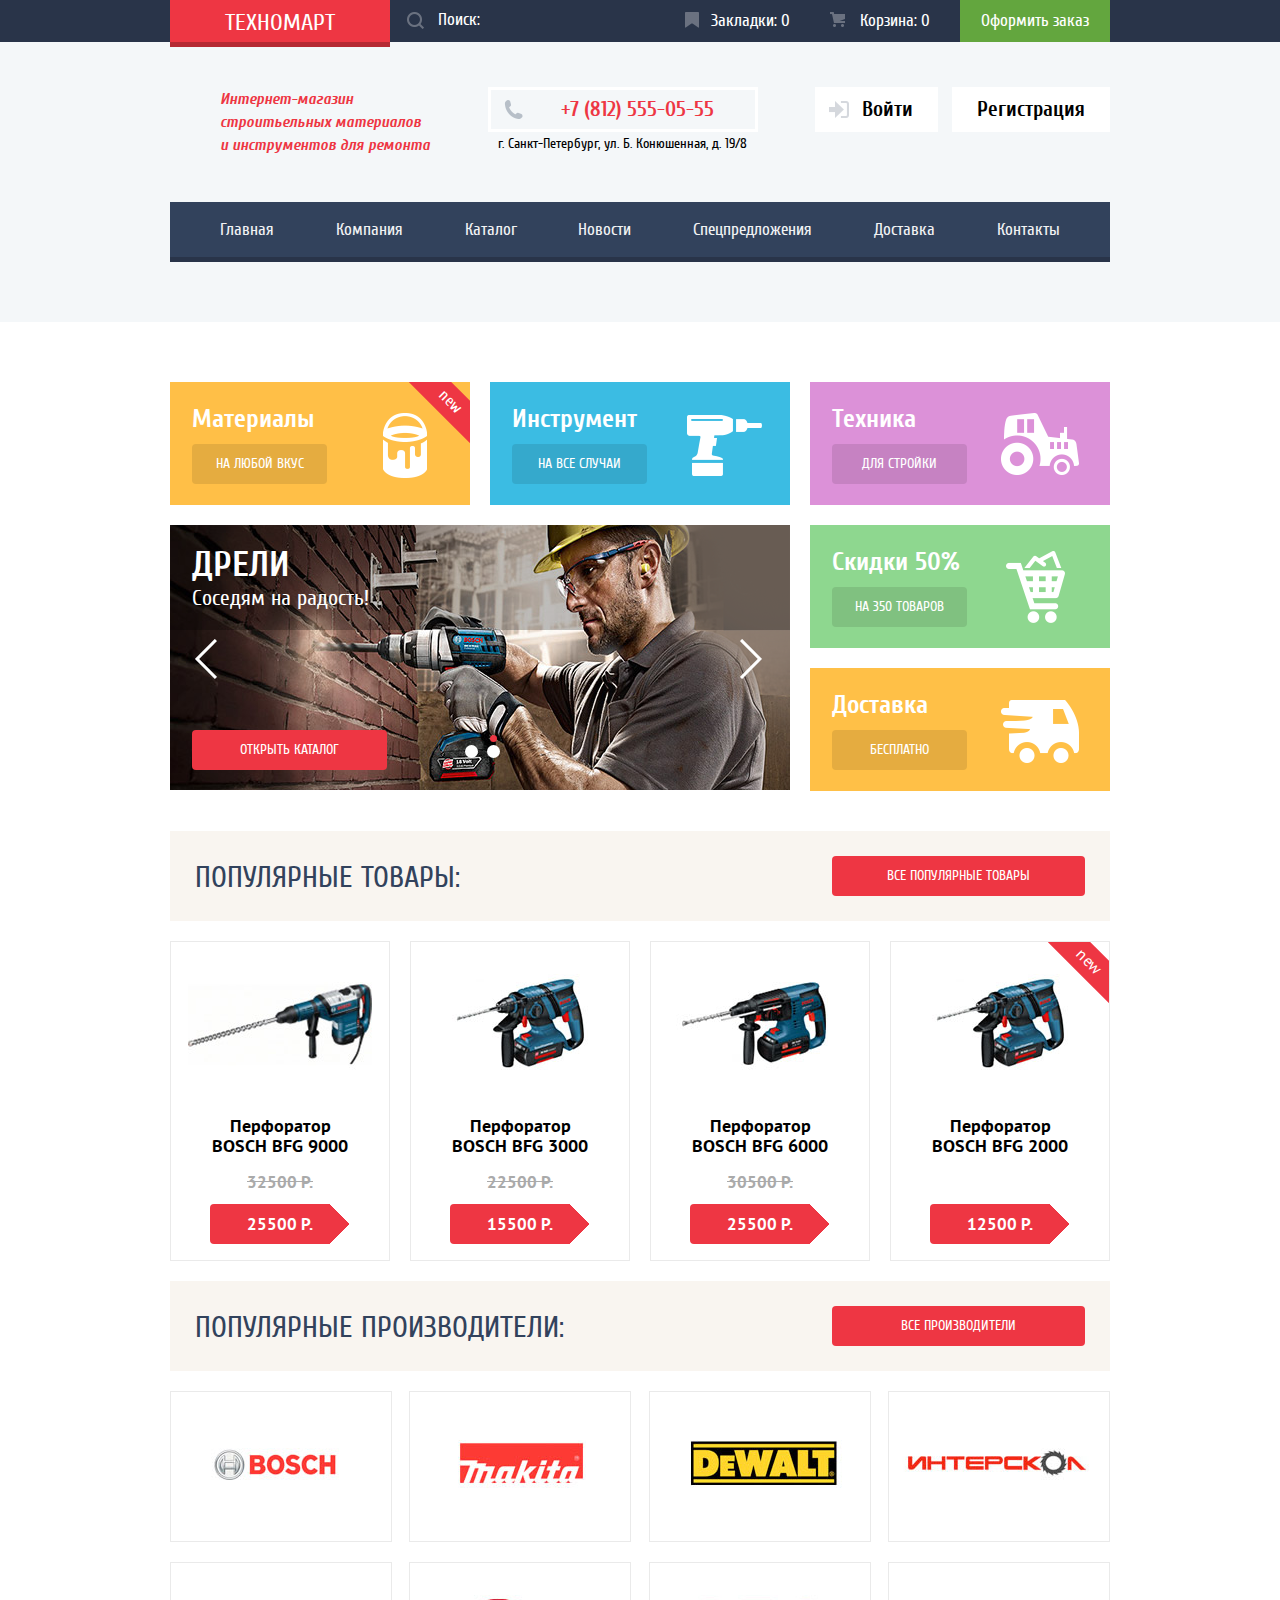
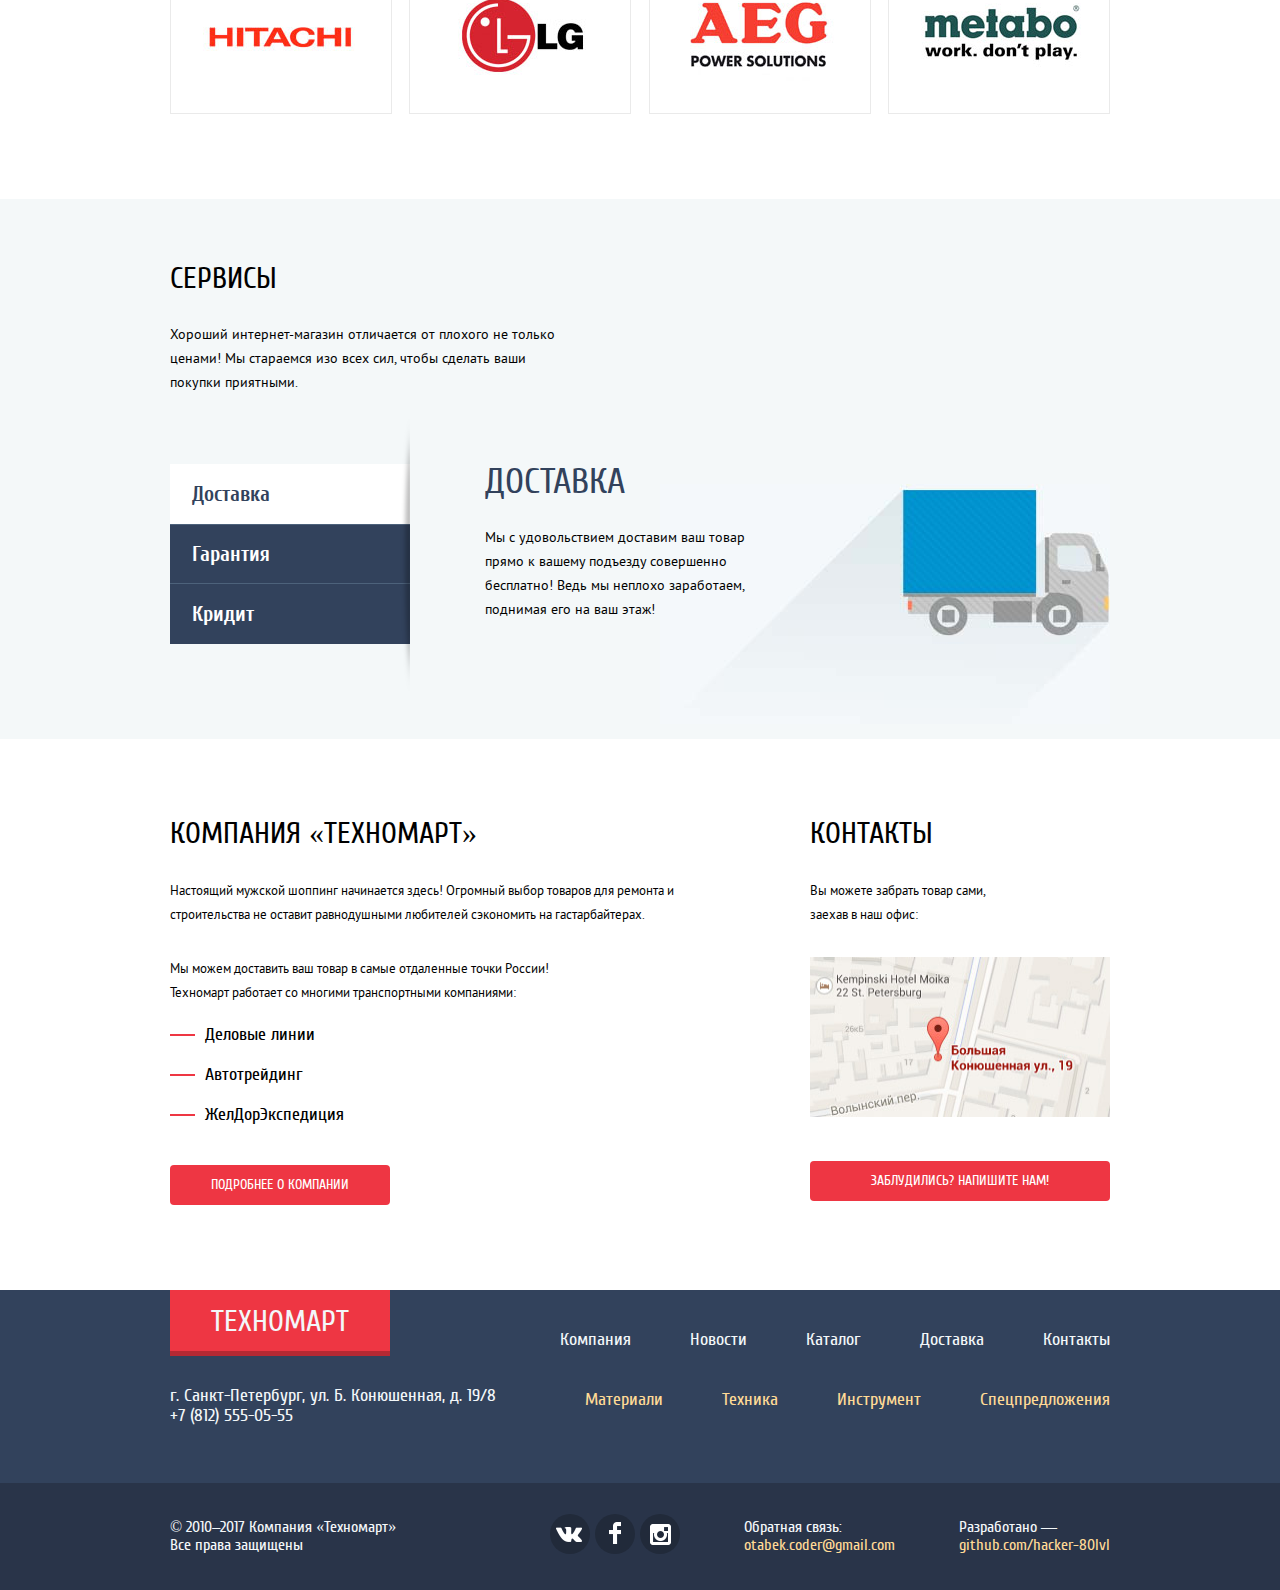
==== commit fb0f57f6: "Index's styles have finished" ====
--- a/index.html
+++ b/index.html
@@ -43,7 +43,7 @@
                     </div>
                 </section>
                 <nav class="main-nav">
-                    <a href="#" class="main-nav__item">Главная</a>
+                    <a href="index.html" class="main-nav__item">Главная</a>
                     <a href="#" class="main-nav__item">Компания</a>
                     <a href="catalog.html" class="main-nav__item">Каталог</a>
                     <a href="#" class="main-nav__item">Новости</a>
@@ -57,9 +57,9 @@
         <main>
             <div class="body-wrapper">
                 <section class="we-have">
-                    <h2>Наши услуги</h2>
+                    <h2 class="visually-hidden">Наши услуги</h2>
                     <ul class="we-have__list">
-                        <li class="we-have__item">
+                        <li class="we-have__item we-have__item--new">
                             <h3 class="we-have__name">Материалы</h3>
                             <p class="we-have__desc button">на любой вкус</p>
                         </li>
@@ -71,36 +71,48 @@
                             <h3 class="we-have__name">Техника</h3>
                             <p class="we-have__desc button">для стройки</p>
                         </li>
-                        <li class="we-have__item slider">
+                        <div>
+                            <li class="we-have__item">
+                                <h3 class="we-have__name">Скидки 50%</h3>
+                                <p class="we-have__desc button">На 350 Товаров</p>
+                            </li>
+                            <li class="we-have__item">
+                                <h3 class="we-have__name">Доставка</h3>
+                                <p class="we-have__desc button">бесплатно</p>
+                            </li>
+                        </div>
+                        <li class="we-have__item we-have__slider">
                             <div class="slider__item">
                                 <div>
                                     <h3>Дрели</h3>
                                     <p>Соседям на радость!</p>
                                 </div>
                             </div>
-                            <div class="slider__item">
+                            <div class="slider__item visually-hidden">
                                 <div>
                                     <h3></h3>
                                     <p></p>
                                 </div>
                             </div>
-                            <div class="slider__item">
+                            <div class="slider__item visually-hidden">
                                 <div>
                                     <h3></h3>
                                     <p></p>
                                 </div>
                             </div>
-                            <button class="slider__prev">Prev</button>
-                            <button class="slider_next">Next</button>
                             <a href="#" class="button">Открыть каталог</a>
-                        </li>
-                        <li class="we-have__item">
-                            <h3 class="we-have__name">Скидки 50%</h3>
-                            <p class="we-have__desc button">На 350 Товаров</p>
-                        </li>
-                        <li class="we-have__item">
-                            <h3 class="we-have__name">Доставка</h3>
-                            <p class="we-have__desc button">бесплатно</p>
+                            <button class="slider__control slider__control--left"><span class="visually-hidden">Prev</span></button>
+                            <button class="slider__control slider__control--right"><span class="visually-hidden">Next</span></button>
+                            <div class="slider__pager">
+                                <label for="slider__pager1">
+                                    <input type="radio" name="pager" id="slider__pager1" class="visually-hidden" />
+                                    <span class="radio-indicator"></span>
+                                </label>
+                                <label for="slider__pager2">
+                                    <input type="radio" name="pager" id="slider__pager2" class="visually-hidden" checked />
+                                    <span class="radio-indicator"></span>
+                                </label>
+                            </div>
                         </li>
                     </ul>
                 </section>
@@ -109,30 +121,46 @@
                         <h2>Популярные товары:</h2>
                         <a href="#" class="button">все популярные товары</a>
                     </header>
-                    <ul class="main-articles__list">
-                        <li>
+                    <ul class="main-articles__list goods">
+                        <li class="goods__item">
                             <h3>Перфоратор BOSCH BFG 9000</h3>
-                            <img src="images/snippet1.jpg" alt="image" />
+                            <div>
+                                <a href="#" class="visually-hidden">Купить</a>
+                                <button class="visually-hidden">В закладку</button>
+                            </div>
+                            <img src="images/snippet1.jpg" width="184" height="164" alt="image" />
                             <p class="old-price">32500 Р.</p>
-                            <p class="price button">25500 Р.</p>
-                        </li>
-                        <li>
+                            <a href="" class="price button">25500 Р.</a>
+                        </li>
+                        <li class="goods__item">
                             <h3>Перфоратор BOSCH BFG 3000</h3>
-                            <img src="images/snippet2.jpg" alt="image" />
+                            <div>
+                                <a href="#" class="visually-hidden">Купить</a>
+                                <button class="visually-hidden">В закладку</button>
+                            </div>
+                            <img src="images/snippet2.jpg" width="184" height="164" alt="image" />
                             <p class="old-price">22500 Р.</p>
-                            <p class="price button">15500 Р.</p>
-                        </li>
-                        <li>
+                            <a href="" class="price button">15500 Р.</a>
+                        </li>
+                        <li class="goods__item">
                             <h3>Перфоратор BOSCH BFG 6000</h3>
-                            <img src="images/snippet3.jpg" alt="image" />
+                            <div>
+                                <a href="#" class="visually-hidden">Купить</a>
+                                <button class="visually-hidden">В закладку</button>
+                            </div>
+                            <img src="images/snippet3.jpg" width="184" height="164" alt="image" />
                             <p class="old-price">30500 Р.</p>
-                            <p class="price button">25500 Р.</p>
-                        </li>
-                        <li>
+                            <a href="" class="price button">25500 Р.</a>
+                        </li>
+                        <li class="goods__item goods__item--new">
                             <h3>Перфоратор BOSCH BFG 2000</h3>
-                            <img src="images/snippet4.jpg" alt="image" />
-                            <p class="old-price"></p>
-                            <p class="price button">12500 Р.</p>
+                            <div>
+                                <a href="#" class="visually-hidden">Купить</a>
+                                <button class="visually-hidden">В закладку</button>
+                            </div>
+                            <img src="images/snippet2.jpg" width="184" height="164" alt="image" />
+                            <p class="old-price"><br /></p>
+                            <a href="" class="price button">12500 Р.</a>
                         </li>
                     </ul>
                 </section>
@@ -143,60 +171,74 @@
                     </header>
                     <ul class="popular-producers__list">
                         <li>
-                            <h3>BOSCH</h3>
-                            <img src="images/bosch.png" alt="image" />
-                        </li>
-                        <li>
-                            <h3>Makita</h3>
-                            <img src="images/Makita.png" alt="image" />
-                        </li>
-                        <li>
-                            <h3>DeWELT</h3>
-                            <img src="images/DeWALT.png" alt="image" />
-                        </li>
-                        <li>
-                            <h3>Интерскол</h3>
-                            <img src="images/Интерскол.png" alt="image" />
-                        </li>
-                        <li>
-                            <h3>HITACHI</h3>
-                            <img src="images/Hitachi.png" alt="image" />
-                        </li>
-                        <li>
-                            <h3>LG</h3>
-                            <img src="images/LG.png" alt="image" />
-                        </li>
-                        <li>
-                            <h3>AEG Power solutions</h3>
-                            <img src="images/AEG.png" alt="image" />
-                        </li>
-                        <li>
-                            <h3>"metabo" work. don't play.</h3>
-                            <img src="images/Metabo.png" alt="image" />
+                            <h3 class="visually-hidden">BOSCH</h3>
+                            <img src="images/bosch.jpg" alt="image" />
+                        </li>
+                        <li>
+                            <h3 class="visually-hidden">Makita</h3>
+                            <img src="images/makita.jpg" width="220" height="145" alt="image" />
+                        </li>
+                        <li>
+                            <h3 class="visually-hidden">DeWELT</h3>
+                            <img src="images/dewalt.jpg" width="220" height="145" alt="image" />
+                        </li>
+                        <li>
+                            <h3 class="visually-hidden">Интерскол</h3>
+                            <img src="images/interskol.jpg" width="220" height="145" alt="image" />
+                        </li>
+                        <li>
+                            <h3 class="visually-hidden">HITACHI</h3>
+                            <img src="images/hitachi.jpg" width="220" height="145" alt="image" />
+                        </li>
+                        <li>
+                            <h3 class="visually-hidden">LG</h3>
+                            <img src="images/lg.jpg" width="220" height="145" alt="image" />
+                        </li>
+                        <li>
+                            <h3 class="visually-hidden">AEG Power solutions</h3>
+                            <img src="images/aeg.jpg" width="220" height="145" alt="image" />
+                        </li>
+                        <li>
+                            <h3 class="visually-hidden">"metabo" work. don't play.</h3>
+                            <img src="images/metabo.jpg" width="220" height="145" alt="image" />
                         </li>
                     </ul>
                 </section>
-                <section class="services">
+            </div>
+            <section class="services">
+                <div class="body-wrapper">
                     <h2>Сервисы</h2>
                     <p class="services__desc">
                         Хороший интернет-магазин отличается от плохого не только ценами! Мы стараемся изо всех сил, чтобы сделать ваши покупки
                         приятными.
                     </p>
                     <div class="services__slider slider">
-                        <ul class="slider__controls">
-                            <li class="slider__control">Доставка</li>
-                            <li class="slider__control">Гарантия</li>
-                            <li class="slider__control">Гарантия</li>
-                        </ul>
-                        <div class="slider__content content">
-                            <h3 class="content__header">Доставка</h3>
-                            <p class="content__text">
-                                Мы с удовольствием доставим ваш товар прямо к вашему подъезду совершенно бесплатно! Ведь мы неплохо заработаем,
-                                поднимая его на ваш этаж!
-                            </p>
+                        <div class="slider__controls">
+                            <button class="slider__control slider__control--current">Доставка</button>
+                            <button class="slider__control">Гарантия</button>
+                            <button class="slider__control">Кридит</button>
+                        </div>                        
+                        <div class="slider__content">
+                            <div class="slider__content--">
+                                <h3>Доставка</h3>
+                                <p>
+                                    Мы с удовольствием доставим ваш товар прямо к вашему подъезду совершенно бесплатно! Ведь мы неплохо заработаем,
+                                    <br>поднимая его на ваш этаж!
+                                </p>
+                            </div>
+                            <div class="slider__content--">
+                                <h3></h3>
+                                <p></p>
+                            </div>
+                            <div class="slider__content--">
+                                <h3></h3>
+                                <p></p>
+                            </div>
                         </div>
                     </div>
-                </section>
+                </div>
+            </section>
+            <div class="body-wrapper">
                 <div class="foot-wrapper">
                     <section class="about">
                         <h2>Компания «Техномарт»</h2>
@@ -205,20 +247,23 @@
                             любителей сэкономить на гастарбайтерах.
                         </p>
                         <p>
-                            Мы можем доставить ваш товар в самые отдаленные точки России! Техномарт работает со многими транспортными компаниями:
+                            Мы можем доставить ваш товар в самые отдаленные точки России! 
+                            <br>Техномарт работает со многими транспортными компаниями:
                         </p>
                         <ul class="about__list">
                             <li>Деловые линии</li>
                             <li>Автотрейдинг</li>
                             <li>ЖелДорЭкспедиция</li>
                         </ul>
+                        <a href="#" class="button">Подробнее о компании</a>
                     </section>
                     <section class="contacts">
                         <h2>Контакты</h2>
                         <p>
-                            Вы можете забрать товар сами, заехав в наш офис:
+                            Вы можете забрать товар сами,
+                            <br>заехав в наш офис:
                         </p>
-                        <img src="images/map.jpg" alt="image" />
+                        <img src="images/map.jpg" width="300" height="160" alt="image" />
                         <button class="button">Заблудились? Напишите нам!</button>
                     </section>
                 </div>
@@ -227,53 +272,59 @@
 
         <footer>
             <div class="footer__top">
-                <div>
-                    <a href="index.html" class="main-logo tools__item">Техномарт</a>
-                    <p class="footer__address">
-                        г. Санкт-Петербург, ул. Б. Конюшенная, д. 19/8 +7 (812) 555-05-55
-                    </p>
-                </div>
-                <nav class="footer__nav site-nav">
-                    <div class="site-nav__top">
-                        <a href="#" class="site-nav__item">Компания</a>
-                        <a href="#" class="site-nav__item">Новости</a>
-                        <a href="#" class="site-nav__item">Каталог</a>
-                        <a href="#" class="site-nav__item">Доставка</a>
-                        <a href="#" class="site-nav__item">Контакты</a>
-                    </div>
-                    <div class="site-nav__bottom">
-                        <a href="#" class="site-nav__item">Материали</a>
-                        <a href="#" class="site-nav__item">Техника</a>
-                        <a href="#" class="site-nav__item">Инструмент</a>
-                        <a href="#" class="site-nav__item">Спецпредложения</a>
-                    </div>
-                </nav>
-            </div>
-            <div class="footer__bottm">
-                <p class="footer__copyright">
-                    © 2010–2017 Компания «Техномарт» Все права защищены
-                </p>
-                <ul class="footer__social social__list">
-                    <li class="social__item social__item--vk">
-                        <a target="_BLANK" href="vk.com">Вконтакте</a>
-                    </li>
-                    <li class="social__item social__item--fb">
-                        <a target="_BLANK" href="facebook.com">Facebook</a>
-                    </li>
-                    <li class="social__item social__item--ins">
-                        <a target="_BLANK" href="instagram.org">Instagram</a>
-                    </li>
-                </ul>
-                <p class="footer__feedback">
-                    Обратная связь:
-                    <br />
-                    <a href="#">Hackeeer</a>
-                </p>
-                <p class="footer__author">
-                    Разработано —
-                    <br />
-                    <a href="#">Hackeeer</a>
-                </p>
+                <div class="body-wrapper">
+                    <div>
+                        <a href="index.html" class="main-logo">Техномарт</a>
+                        <p class="footer__address">
+                            г. Санкт-Петербург, ул. Б. Конюшенная, д. 19/8 
+                            <br>+7 (812) 555-05-55
+                        </p>
+                    </div>
+                    <nav class="footer__nav">
+                        <div class="footer__nav--top">
+                            <a href="#">Компания</a>
+                            <a href="#">Новости</a>
+                            <a href="#">Каталог</a>
+                            <a href="#">Доставка</a>
+                            <a href="#">Контакты</a>
+                        </div>
+                        <div class="footer__nav--bottom">
+                            <a href="#">Материали</a>
+                            <a href="#">Техника</a>
+                            <a href="#">Инструмент</a>
+                            <a href="#">Спецпредложения</a>
+                        </div>
+                    </nav>
+                </div>
+            </div>
+            <div class="footer__bottom">
+                <div class="body-wrapper">
+                    <p class="footer__copyright">
+                        © 2010–2017 Компания «Техномарт»
+                        <br>Все права защищены
+                    </p>
+                    <ul class="footer__social social__list">
+                        <li class="social__item social__item--vk">
+                            <a target="_BLANK" href="vk.com"><span class="visually-hidden">Вконтакте</span></a>
+                        </li>
+                        <li class="social__item social__item--fb">
+                            <a target="_BLANK" href="facebook.com"><span class="visually-hidden">Facebook</span></a>
+                        </li>
+                        <li class="social__item social__item--ins">
+                            <a target="_BLANK" href="instagram.org"><span class="visually-hidden">Instagram</span></a>
+                        </li>
+                    </ul>
+                    <p class="footer__feedback">
+                        Обратная связь:
+                        <br />
+                        <a href="mailto:otabek.coder@gmail.com" target="_BLANK">otabek.coder@gmail.com</a>
+                    </p>
+                    <p class="footer__author">
+                        Разработано —
+                        <br />
+                        <a href="https://github.com/hacker-80lvl" target="_BLANK">github.com/hacker-80lvl</a>
+                    </p>
+                </div>
             </div>
         </footer>
     </body>
--- a/styles/style.css
+++ b/styles/style.css
@@ -69,6 +69,30 @@
 
 body {
     font-family: "Cuprum";
+}
+
+body * {
+    margin: 0;
+    padding: 0;
+}
+
+ul, ol {
+    list-style: none;
+}
+
+.button {
+    display: block;
+    padding-top: 11px;
+    padding-bottom: 11px;
+    text-transform: uppercase;
+    text-decoration: none;
+    background-color: var(--logoColor);
+    font-size: 14px;
+    line-height: 18px;
+    color: #fff;
+    border-radius: 4px;
+    border: none;
+    text-align: center;
 }
 
 .body-wrapper {
@@ -276,4 +300,616 @@
     height: 30px;
     color: #fff;
     text-decoration: none;
+}
+
+main {
+    padding-top: 60px;
+}
+
+.we-have {
+    margin-bottom: 20px;
+}
+
+.we-have__list {
+    margin: 0;
+    padding: 0;
+    list-style: none;
+    display: flex;
+    flex-direction: row;
+    flex-wrap: wrap;
+    justify-content: space-between;
+}
+
+.we-have__item {
+    position: relative;
+    width: 300px;
+    height: 123px;
+    color: #fff;
+    font-size: 22px;
+    line-height: 30px;
+    margin: 0;
+    margin-bottom: 20px;
+    padding-top: 22px;
+    padding-left: 22px;
+    box-sizing: border-box;
+    overflow: hidden;
+}
+
+.goods__item--new::after,
+.we-have__item--new::after {
+    content: "new";
+    display: block;
+    width: 86px;
+    height: 25px;
+    background-color: var(--logoColor);
+    text-align: center;
+    font-size: 16px;
+    font-weight: normal;
+    color: #fff;
+    line-height: 18px;
+    padding-top: 5px;
+    position: absolute;
+    top: 5px;
+    right: -23px;
+    transform: rotate(45deg);
+}
+
+.we-have__item::before {
+    content: "";
+    display: block;
+    position: absolute;
+}
+
+.we-have__name {
+    margin: 0;
+}
+
+.we-have__desc {
+    margin-top: 10px;
+}
+
+.we-have__item:nth-child(1) {
+    background-color: #ffbf47;
+}
+
+.we-have__item:nth-child(1)::before {
+    width: 44px;
+    height: 65px;
+    top: 31px;
+    right: 43px;
+    background-image: url("../images/icon-1.png");
+}
+
+.we-have__item:nth-child(1) .button {
+    background-color: #e5ac40;
+}
+
+.we-have__item:nth-child(2) {
+    background-color: #3bbce3;
+}
+
+.we-have__item:nth-child(2)::before {
+    width: 75px;
+    height: 61px;
+    top: 33px;
+    right: 28px;
+    background-image: url("../images/icon-2.png");
+}
+
+.we-have__item:nth-child(2) .button {
+    background-color: #35a9cc;
+}
+
+.we-have__item:nth-child(3) {
+    background-color: #dc91d8;
+}
+
+.we-have__item:nth-child(3)::before {
+    width: 78px;
+    height: 62px;
+    top: 31px;
+    right: 31px;
+    background-image: url("../images/icon-3.png");
+}
+
+.we-have__item:nth-child(3) .button {
+    background-color: #c682c2;
+}
+
+.we-have__list>div>.we-have__item:nth-child(1) {
+    background-color: #8ed78f;
+}
+
+.we-have__list>div>.we-have__item:nth-child(1)::before {
+    width: 59px;
+    height: 72px;
+    top: 26px;
+    right: 45px;
+    background-image: url("../images/icon-4.png");
+}
+
+.we-have__list>div>.we-have__item:nth-child(1) .button {
+    background-color: #80c180;
+}
+
+.we-have__list>div>.we-have__item:nth-child(2) {
+    background-color: #ffc047;
+}
+
+.we-have__list>div>.we-have__item:nth-child(2)::before {
+    width: 78px;
+    height: 63px;
+    top: 32px;
+    right: 31px;
+    background-image: url("../images/icon-5.png");
+}
+
+.we-have__list>div>.we-have__item:nth-child(2) .button {
+    background-color: #e5ac40;
+}
+
+.we-have__item .button {
+    width: 135px;
+}
+
+.we-have__list div {
+    order: 5;
+}
+
+.we-have__slider {
+    position: relative;
+    width: 620px;
+    height: 265px;
+    background: url("../images/slayder-filter.png"), url("../images/slider-filter2.png"), url("../images/bosch-top-img.jpg");
+    background-position: 0 0, right 0, 0 0;
+    background-repeat: no-repeat;
+    order: 4;
+}
+
+.we-have__slider h3 {
+    font-size: 36px;
+    line-height: 36px;
+    margin: 0;
+    text-transform: uppercase;
+}
+
+.we-have__slider p {
+    margin: 0;
+}
+
+.we-have__slider .slider__control {
+    position: absolute;
+    top: 105px;
+    left: 0;
+    background-color: transparent;
+    border: none;
+    width: 75px;
+    height: 60px;
+    background-image: url("../images/icon-left.png");
+    background-repeat: no-repeat;
+    background-position: 25px 9px;
+}
+
+.we-have__slider .slider__control--right {
+    right: 0;
+    left: auto;
+    background-image: url("../images/icon-right.png");
+}
+
+.we-have__slider .button {
+    margin-top: 117px;
+    width: 195px;
+}
+
+.we-have__slider .slider__pager {
+    position: absolute;
+    display: flex;
+    justify-content: space-between;
+    width: 35px;
+    height: 10px;
+    bottom: 35px;
+    left: 295px;
+}
+
+.we-have__slider .radio-indicator {
+    position: relative;
+}
+
+.we-have__slider .radio-indicator::before {
+    content: "";
+    display: block;
+    width: 13px;
+    height: 13px;
+    background-color: #fff;
+    border-radius: 50%;
+}
+
+.we-have__slider input:focus+.radio-indicator::before {
+    outline: thin dotted;
+    outline: 5px auto -webkit-focus-ring-color;
+}
+
+.we-have__slider input:checked+.radio-indicator::after {
+    content: "";
+    display: block;
+    width: 7px;
+    height: 7px;
+    background-color: var(--logoColor);
+    border-radius: 50%;
+    position: absolute;
+    top: -10px;
+    left: 3px;
+}
+
+.popular-articles header,
+.popular-producers header {
+    display: flex;
+    flex-direction: row;
+    justify-content: space-between;
+    align-items: center;
+    background-color: #f9f5f0;
+    height: 90px;
+    padding: 0 25px;
+    margin-top: 20px;
+    margin-bottom: 20px;
+}
+
+.popular-articles h2,
+.popular-producers h2 {
+    font-size: 30px;
+    font-weight: normal;
+    height: 30px;
+    color: #32425c;
+    margin: 0;
+    text-transform: uppercase;
+}
+
+.popular-articles .button,
+.popular-producers .button {
+    width: 253px;
+}
+
+.goods {
+    margin: 0;
+    padding: 0;
+    list-style: none;
+    display: flex;
+    flex-direction: row;
+    justify-content: space-between;
+}
+
+.goods__item {
+    position: relative;
+    display: flex;
+    flex-direction: column;
+    align-items: center;
+    padding: 0 30px;
+    width: 220px;
+    height: 320px;
+    border: 1px solid #eaeaea;
+    font-family: "PT Sans";
+    font-size: 17px;
+    font-weight: bold;
+    line-height: 20px;
+    box-sizing: border-box;
+    overflow: hidden;
+}
+
+.goods__item h3,
+.goods__item h4 {
+    font-size: 18px;
+    text-align: center;
+    margin: 0;
+    margin-top: 10px;
+    order: 2;
+}
+
+.goods__item img {
+    order: 1;
+}
+
+.goods__item .old-price {
+    order: 4;
+    text-decoration: line-through;
+    margin: 0;
+    margin-top: 16px;
+    color: #aaaaaa;
+}
+
+.goods__item .price {
+    order: 5;
+    font-size: 17px;
+    width: 141px;
+    margin-top: 12px;
+    background: linear-gradient(-135deg, transparent 15px, var(--logoColor) 0) top right, linear-gradient(-45deg, transparent 15px, var(--logoColor) 0) bottom right;
+    background-size: 100% 50%;
+    background-repeat: no-repeat;
+}
+
+.popular-producers__list {
+    margin: 0;
+    margin-bottom: 65px;
+    padding: 0;
+    list-style: none;
+    display: flex;
+    flex-direction: row;
+    flex-wrap: wrap;
+    justify-content: space-between;
+}
+
+.popular-producers__list li {
+    border: 1px solid #eaeaea;
+    margin-bottom: 20px;
+}
+
+.services {
+    background-color: #f4f8f9;
+    padding-top: 65px;
+    padding-bottom: 15px;
+}
+
+.services h2,
+.about h2,
+.contacts h2 {
+    font-family: "Cuprum";
+    font-size: 30px;
+    line-height: 30px;
+    text-transform: uppercase;
+    font-weight: normal;
+    margin: 0;
+    margin-bottom: 28px;
+}
+
+.services p,
+.about p,
+.contacts p {
+    font-family: "PT Sans";
+    width: 400px;
+    font-size: 14px;
+    line-height: 24px;
+    margin: 0;
+    margin-bottom: 70px;
+}
+
+.services__slider {
+    display: flex;
+    flex-direction: row;
+}
+
+.services .slider__controls {
+    position: relative;
+}
+
+.services .slider__controls::after {
+    content: '';
+    display: block;
+    width: 10px;
+    height: 272px;
+    background-image: url("../images/shadow2.png");
+    position: absolute;
+    top: -45px;
+    right: 0px;
+}
+
+.services .slider__control {
+    display: block;
+    background-color: var(--navTheme);
+    color: #fff;
+    border: none;
+    width: 240px;
+    height: 60px;
+    font-family: "Cuprum";
+    font-size: 21px;
+    font-weight: bold;
+    line-height: 30px;
+    text-align: left;
+    padding-left: 22px;
+}
+
+.services .slider__control:nth-child(2) {
+    border-top: 1px solid #4d627b;
+    border-bottom: 1px solid #4d627b;
+}
+
+.services .slider__control--current {
+    background-color: #fff;
+    color: var(--navTheme);
+}
+
+.services .slider__content {
+    margin-left: 75px;
+    width: 100%;
+    height: 260px;
+    background-image: url("../images/truck.jpg");
+    background-repeat: no-repeat;
+    background-position: 175px 20px;
+}
+
+.services .slider__content h3 {
+    font-family: "Cuprum";
+    font-size: 36px;
+    line-height: 36px;
+    text-transform: uppercase;
+    color: var(--navTheme);
+    font-weight: normal;
+    margin: 0;
+    margin-bottom: 25px;
+}
+
+.services .slider__content p {
+    width: 275px;
+    margin: 0;
+}
+
+.foot-wrapper {
+    display: flex;
+    flex-direction: row;
+    justify-content: space-between;
+    margin-top: 80px;
+    padding-bottom: 85px;
+}
+
+.foot-wrapper .about {
+    width: 520px;
+}
+
+.foot-wrapper .about h2,
+.foot-wrapper .contacts h2 {
+    margin: 0;
+    margin-bottom: 30px;
+}
+
+.foot-wrapper .about p,
+.foot-wrapper .contacts p {
+    margin: 0;
+    margin-bottom: 30px;
+    width: 100%;
+    font-size: 13px;
+}
+
+.foot-wrapper .about p:nth-of-type(2) {
+    margin-bottom: 20px;
+}
+
+.foot-wrapper .about__list {
+    list-style: none;
+    font-size: 18px;
+    line-height: 20px;
+    margin: 0;
+    margin-bottom: 40px;
+    padding: 0;
+}
+
+.foot-wrapper .about__list li {
+    position: relative;
+    margin-bottom: 20px;
+    margin-left: 35px;
+}
+
+.foot-wrapper .about__list li::before {
+    content: '';
+    display: block;
+    width: 25px;
+    height: 2px;
+    background-color: var(--logoColor);
+    position: absolute;
+    top: 9px;
+    left: -35px;
+}
+
+.foot-wrapper .about .button {
+    width: 220px;
+}
+
+.foot-wrapper .contacts {
+    width: 300px;
+}
+
+.foot-wrapper .contacts img {
+    margin-bottom: 40px;
+}
+
+.foot-wrapper .contacts .button {
+    width: 300px;
+}
+
+footer,
+footer a {
+    color: #fff;
+}
+
+footer .body-wrapper {
+    display: flex;
+    flex-direction: row;
+    justify-content: space-between;
+}
+
+footer .body-wrapper * {
+    text-decoration: none;
+    font-family: "Cuprum";
+    color: #f3f7f9;
+}
+
+.footer__top {
+    font-size: 18px;
+    background-color: var(--navTheme);
+    height: 193px;
+}
+
+footer .main-logo {
+    padding-top: 20px;
+    padding-bottom: 10px;
+    text-align: center;
+    font-size: 30px;
+    margin-bottom: 30px;
+}
+
+footer .footer__nav {
+    width: 550px;
+}
+
+.footer__nav--top,
+.footer__nav--bottom {
+    display: flex;
+    flex-direction: row;
+    justify-content: space-between;
+    width: 100%;
+    margin-top: 40px;
+}
+
+footer .footer__nav--bottom {
+    width: 525px;
+    margin-left: 25px;
+}
+
+.footer__nav--bottom a {
+    color: #ffda96;
+}
+
+.footer__bottom {
+    background-color: var(--toolsTheme);
+    height: 107px;
+}
+
+.footer__bottom .body-wrapper {
+    align-items: center;
+    font-size: 16px;
+    height: 100%;
+}
+
+.footer__copyright {
+    margin-right: 90px;
+}
+
+.social__list {
+    list-style: none;
+    display: flex;
+    flex-direction: row;
+    width: 130px;
+    justify-content: space-between;
+}
+
+.social__item a {
+    display: inline-block;
+    width: 40px;
+    height: 40px;
+    background-color: #212a3a;
+    background-image: url("../images/vk-icon.png");
+    background-repeat: no-repeat;
+    background-position: 6px 13px;
+    border-radius: 50%;
+}
+
+.social__item--fb a {
+    background-image: url("../images/fb-icon.png");
+    background-position: 14px 8px;
+}
+
+.social__item--ins a {
+    background-image: url("../images/insta-icon.png");
+    background-position: 10px 10px;
+}
+
+.footer__bottom a {
+    color: #ffda96;
 }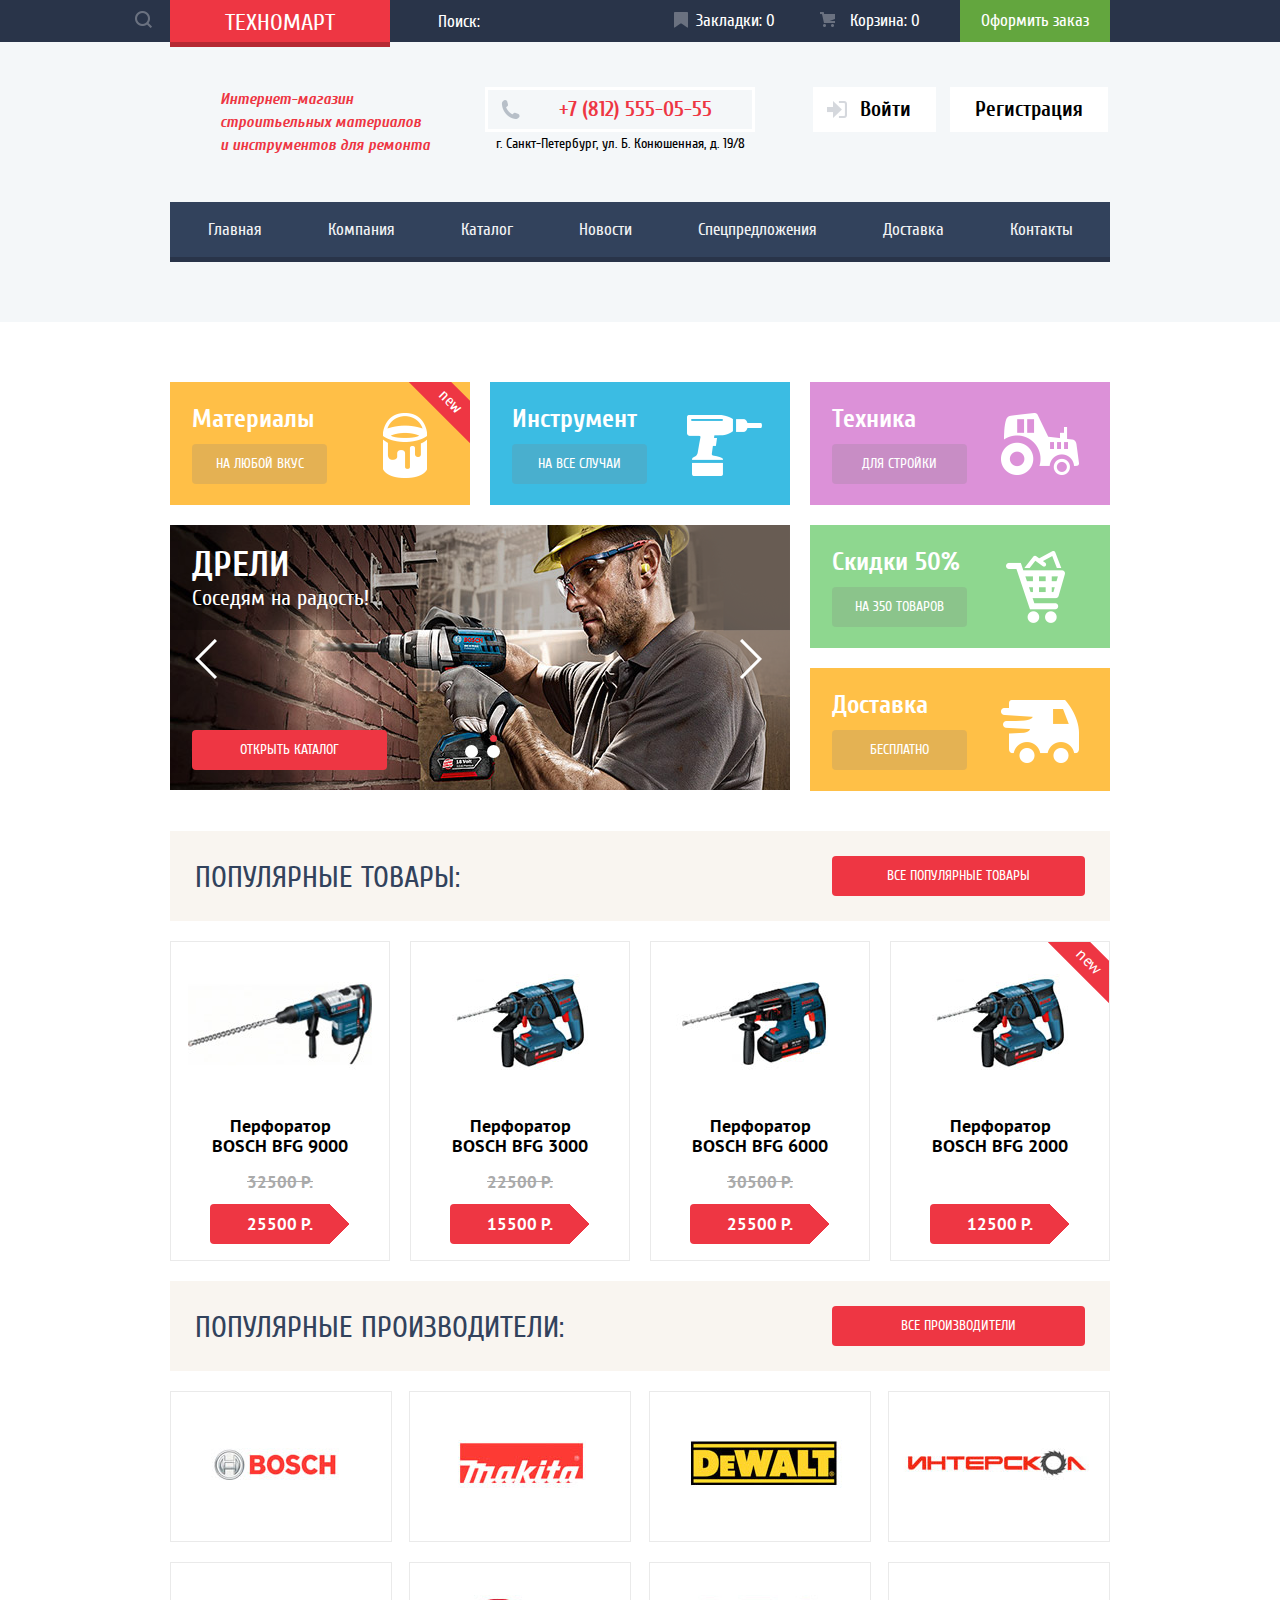
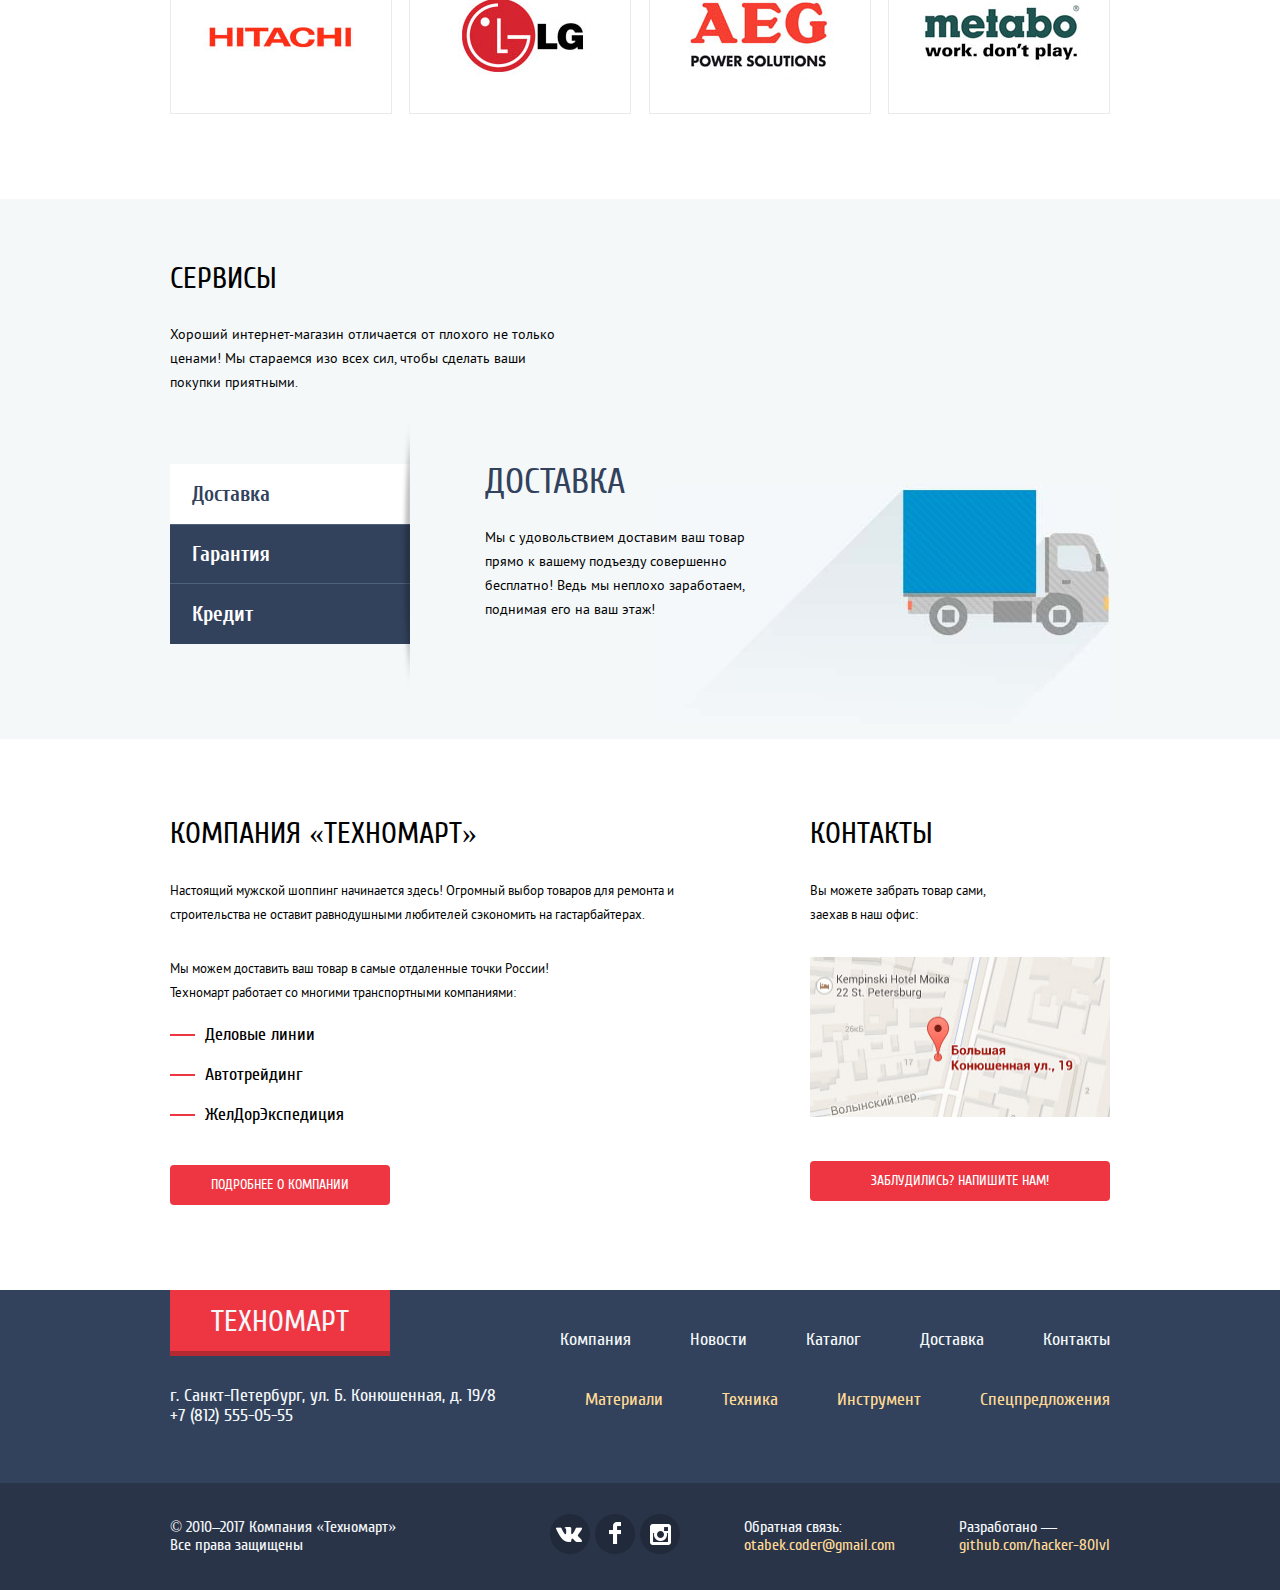
==== commit 5bb5e001: "Main styling has finished" ====
--- a/index.html
+++ b/index.html
@@ -39,7 +39,7 @@
                     </p>
                     <div class="account-box">
                         <button class="sign-in">Войти</button>
-                        <button class="sign-up">Регистрация</button>
+                        <a href="#" class="sign-up">Регистрация</a>
                     </div>
                 </section>
                 <nav class="main-nav">
@@ -100,7 +100,7 @@
                                     <p></p>
                                 </div>
                             </div>
-                            <a href="#" class="button">Открыть каталог</a>
+                            <a href="#" class="button slider__button">Открыть каталог</a>
                             <button class="slider__control slider__control--left"><span class="visually-hidden">Prev</span></button>
                             <button class="slider__control slider__control--right"><span class="visually-hidden">Next</span></button>
                             <div class="slider__pager">
@@ -122,11 +122,11 @@
                         <a href="#" class="button">все популярные товары</a>
                     </header>
                     <ul class="main-articles__list goods">
-                        <li class="goods__item">
+                        <li class="goods__item goods__item--hover">
                             <h3>Перфоратор BOSCH BFG 9000</h3>
-                            <div>
-                                <a href="#" class="visually-hidden">Купить</a>
-                                <button class="visually-hidden">В закладку</button>
+                            <div class="visually-hidden">
+                                <a href="#" class="button" tabindex="-1">Купить</a>
+                                <button class="button" tabindex="-1">В закладку</button>
                             </div>
                             <img src="images/snippet1.jpg" width="184" height="164" alt="image" />
                             <p class="old-price">32500 Р.</p>
@@ -134,9 +134,9 @@
                         </li>
                         <li class="goods__item">
                             <h3>Перфоратор BOSCH BFG 3000</h3>
-                            <div>
-                                <a href="#" class="visually-hidden">Купить</a>
-                                <button class="visually-hidden">В закладку</button>
+                            <div class="visually-hidden">
+                                <a href="#" class="button" tabindex="-1">Купить</a>
+                                <button class="button" tabindex="-1">В закладку</button>
                             </div>
                             <img src="images/snippet2.jpg" width="184" height="164" alt="image" />
                             <p class="old-price">22500 Р.</p>
@@ -144,9 +144,9 @@
                         </li>
                         <li class="goods__item">
                             <h3>Перфоратор BOSCH BFG 6000</h3>
-                            <div>
-                                <a href="#" class="visually-hidden">Купить</a>
-                                <button class="visually-hidden">В закладку</button>
+                            <div class="visually-hidden">
+                                <a href="#" class="button" tabindex="-1">Купить</a>
+                                <button class="button" tabindex="-1">В закладку</button>
                             </div>
                             <img src="images/snippet3.jpg" width="184" height="164" alt="image" />
                             <p class="old-price">30500 Р.</p>
@@ -154,9 +154,9 @@
                         </li>
                         <li class="goods__item goods__item--new">
                             <h3>Перфоратор BOSCH BFG 2000</h3>
-                            <div>
-                                <a href="#" class="visually-hidden">Купить</a>
-                                <button class="visually-hidden">В закладку</button>
+                            <div class="visually-hidden">
+                                <a href="#" class="button" tabindex="-1">Купить</a>
+                                <button class="button" tabindex="-1">В закладку</button>
                             </div>
                             <img src="images/snippet2.jpg" width="184" height="164" alt="image" />
                             <p class="old-price"><br /></p>
@@ -216,7 +216,7 @@
                         <div class="slider__controls">
                             <button class="slider__control slider__control--current">Доставка</button>
                             <button class="slider__control">Гарантия</button>
-                            <button class="slider__control">Кридит</button>
+                            <button class="slider__control">Кредит</button>
                         </div>                        
                         <div class="slider__content">
                             <div class="slider__content--">
--- a/styles/style.css
+++ b/styles/style.css
@@ -2,6 +2,7 @@
     --logoColor: #ee3643;
     --navTheme: #32425c;
     --toolsTheme: #293449;
+    --formTheme: #f7f3ec;
 }
 
 @font-face {
@@ -76,7 +77,8 @@
     padding: 0;
 }
 
-ul, ol {
+ul,
+ol {
     list-style: none;
 }
 
@@ -93,6 +95,14 @@
     border-radius: 4px;
     border: none;
     text-align: center;
+}
+
+.button:hover {
+    background-color: #ca2c37;
+}
+
+.button:active {
+    background-color: #ba2732;
 }
 
 .body-wrapper {
@@ -160,11 +170,19 @@
     left: 13px;
 }
 
-.account-box button {
+.account-box {
+    width: 300px;
+}
+
+.account-box .sign-in,
+.account-box .sign-up {
+    display: inline-block;
     background-color: #fff;
     font-size: 21px;
     font-weight: bold;
     line-height: 21px;
+    text-decoration: none;
+    color: #000;
     padding: 12px 25px;
     margin-bottom: 25px;
     border: none;
@@ -191,21 +209,46 @@
     margin-left: 10px;
 }
 
+.account-box .sign-in:hover,
+.account-box .sign-up:hover {
+    color: var(--logoColor);
+}
+
+.account-box .sign-in:hover::before,
+.account-box .sign-in:hover::after {
+    opacity: 1;
+}
+
+.account-box .sign-in:active,
+.account-box .sign-up:active {
+    color: #cacaca;
+}
+
+.account-box .sign-in:active::before,
+.account-box .sign-in:active::after {
+    opacity: 0.3;
+}
+
 .main-nav {
     background-color: var(--navTheme);
-    height: 55px;
     font-size: 17px;
     line-height: 17px;
-    padding: 0 50px;
-    display: flex;
-    justify-content: space-between;
-    align-items: center;
     border-bottom: 5px solid var(--toolsTheme);
 }
 
 .main-nav__item {
+    display: inline-block;
+    padding: 19px 31px;
     color: #f1f2f4;
     text-decoration: none;
+}
+
+.main-nav__item:hover {
+    background-color: var(--toolsTheme);
+}
+
+.main-nav__item:active {
+    color: #a1a4a8;
 }
 
 .tools {
@@ -235,9 +278,17 @@
     color: #fff;
 }
 
+.main-logo:hover {
+    background-color: #ca2c37;
+}
+
+.main-logo:active {
+    background-color: #ba2732;
+}
+
 .tools__search {
     flex-grow: 1;
-    height: 39px;
+    height: 42px;
     padding-right: 20px;
     padding-left: 48px;
     border: none;
@@ -245,6 +296,24 @@
     color: #fff;
 }
 
+.tools__search:hover {
+    background-color: #212a3a;
+}
+
+.tools__search:hover+.main-search__label::before {
+    opacity: 1;
+}
+
+.tools__search:focus {
+    background-color: #fff;
+    color: #000;
+    outline: none;
+}
+
+.tools__search:focus+.main-search__label::before {
+    background-image: url("../images/icon-search-focus.png");
+}
+
 .tools__search::placeholder {
     color: #fff;
 }
@@ -260,16 +329,52 @@
     height: 17px;
     background-image: url("../images/icon-search.png");
     position: absolute;
-    top: 12px;
-    left: 17px;
+    top: 11px;
+    left: -255px;
     opacity: 0.3;
+}
+
+.tools__cart,
+.tools__bookmarks,
+.tools__process {
+    width: 150px;
+    color: #fff;
+    text-decoration: none;
 }
 
 .tools__bookmarks,
 .tools__cart {
     position: relative;
-    padding: 12px 30px;
-    padding-left: 40px;
+    padding: 12px 0;
+    height: 100%;
+}
+
+.tools__bookmarks:hover {
+    background-color: #212a3a;
+}
+
+.tools__bookmarks:hover::before,
+.tools__cart:hover::before {
+    opacity: 1;
+}
+
+.tools__bookmarks:active,
+.tools__cart:active {
+    background-color: #212a3a;
+    color: #a2a4a6;
+}
+
+.catalog-page .tools__cart:hover {
+    background-color: #fa2534;
+}
+
+.catalog-page .tools__cart:active {
+    background-color: #b35d63;
+}
+
+.tools__bookmarks:active::before,
+.tools__cart:active::before {
+    opacity: 0.3;
 }
 
 .tools__bookmarks::before,
@@ -298,8 +403,15 @@
     padding-top: 12px;
     width: 150px;
     height: 30px;
-    color: #fff;
-    text-decoration: none;
+}
+
+.tools__process:hover {
+    background-color: #5fbb2d;
+}
+
+.tools__process:active {
+    background-color: #518534;
+    color: #a2a4a6;
 }
 
 main {
@@ -368,6 +480,18 @@
     margin-top: 10px;
 }
 
+.we-have__item .button:not(.slider__button) {
+    background-color: rgba(126, 126, 126, 0.212);
+}
+
+.we-have__item .button:not(.slider__button):hover {
+    background-color: rgba(126, 126, 126, 0.404);
+}
+
+.we-have__item .button:not(.slider__button):active {
+    background-color: rgba(126, 126, 126, 0.801);
+}
+
 .we-have__item:nth-child(1) {
     background-color: #ffbf47;
 }
@@ -380,10 +504,6 @@
     background-image: url("../images/icon-1.png");
 }
 
-.we-have__item:nth-child(1) .button {
-    background-color: #e5ac40;
-}
-
 .we-have__item:nth-child(2) {
     background-color: #3bbce3;
 }
@@ -396,10 +516,6 @@
     background-image: url("../images/icon-2.png");
 }
 
-.we-have__item:nth-child(2) .button {
-    background-color: #35a9cc;
-}
-
 .we-have__item:nth-child(3) {
     background-color: #dc91d8;
 }
@@ -412,10 +528,6 @@
     background-image: url("../images/icon-3.png");
 }
 
-.we-have__item:nth-child(3) .button {
-    background-color: #c682c2;
-}
-
 .we-have__list>div>.we-have__item:nth-child(1) {
     background-color: #8ed78f;
 }
@@ -428,10 +540,6 @@
     background-image: url("../images/icon-4.png");
 }
 
-.we-have__list>div>.we-have__item:nth-child(1) .button {
-    background-color: #80c180;
-}
-
 .we-have__list>div>.we-have__item:nth-child(2) {
     background-color: #ffc047;
 }
@@ -442,10 +550,6 @@
     top: 32px;
     right: 31px;
     background-image: url("../images/icon-5.png");
-}
-
-.we-have__list>div>.we-have__item:nth-child(2) .button {
-    background-color: #e5ac40;
 }
 
 .we-have__item .button {
@@ -559,7 +663,7 @@
     font-size: 30px;
     font-weight: normal;
     height: 30px;
-    color: #32425c;
+    color: var(--navTheme);
     margin: 0;
     text-transform: uppercase;
 }
@@ -574,6 +678,7 @@
     padding: 0;
     list-style: none;
     display: flex;
+    flex-wrap: wrap;
     flex-direction: row;
     justify-content: space-between;
 }
@@ -595,6 +700,76 @@
     overflow: hidden;
 }
 
+.goods__item div {
+    width: 100%;
+    height: 164px;
+}
+
+.goods__item div .button {
+    width: 135px;
+    font-size: 14px;
+    font-weight: normal;
+    font-family: "Cuprum";
+    padding: 7px 0px;
+    box-sizing: border-box;
+}
+
+.goods__item div a.button {
+    position: relative;
+    background-color: #63a63e;
+    padding-top: 10px;
+    margin: 45px 0px 8px 10px;
+    border-bottom: 3px solid #367315;
+}
+
+.goods__item div a.button::before {
+    content: '';
+    display: block;
+    width: 15px;
+    height: 15px;
+    background-image: url("../images/icon-cart.png");
+    position: absolute;
+    top: 11px;
+    left: 12px;
+    opacity: 0.3;
+}
+
+.goods__item div a.button:hover {
+    background-color: #5fbb2d;
+}
+
+.goods__item div a.button:hover::before {
+    opacity: 1;
+}
+
+.goods__item div a.button:active {
+    background-color: #518534;
+    padding-bottom: 10px;
+    border: none;
+}
+
+.goods__item div button.button {
+    margin-left: 10px;
+    background-color: transparent;
+    border: 3px solid #63a63e;
+    color: #000;
+}
+
+.goods__item div button.button:hover {
+    border-color: var(--navTheme);
+}
+
+.goods__item div button.button:active {
+    border-color: #c1c6ce;
+    color: #c1c6ce;
+    outline: none;
+}
+
+.goods__item:hover {
+    box-shadow: 0px 0px 30px 0px rgba(0, 0, 0, 0.3);
+    border-color: transparent;
+}
+
 .goods__item h3,
 .goods__item h4 {
     font-size: 18px;
@@ -640,6 +815,15 @@
 .popular-producers__list li {
     border: 1px solid #eaeaea;
     margin-bottom: 20px;
+}
+
+.popular-producers__list li:hover {
+    box-shadow: 0px 0px 30px 0px rgba(0, 0, 0, 0.3);
+    border-color: transparent;
+}
+
+.popular-producers__list li:active {
+    opacity: 0.3;
 }
 
 .services {
@@ -716,6 +900,10 @@
     color: var(--navTheme);
 }
 
+.services .slider__control:not(.slider__control--current):hover {
+    background-color: #293449;
+}
+
 .services .slider__content {
     margin-left: 75px;
     width: 100%;
@@ -864,6 +1052,14 @@
 
 .footer__nav--bottom a {
     color: #ffda96;
+}
+
+.footer__nav a:hover {
+    text-decoration: underline;
+}
+
+.footer__nav a:active {
+    opacity: 0.4;
 }
 
 .footer__bottom {
@@ -910,6 +1106,467 @@
     background-position: 10px 10px;
 }
 
-.footer__bottom a {
+.social__item a:hover {
+    background-color: var(--logoColor);
+}
+
+.footer__feedback a,
+.footer__author a {
     color: #ffda96;
+}
+
+.footer__feedback a:hover,
+.footer__author a:hover {
+    text-decoration: underline;
+}
+
+.footer__feedback a:active,
+.footer__author a:active {
+    color: #db3644;
+    text-decoration: none;
+}
+
+/****************************************************** CATALOG ********************************************************/
+
+.catalog-page .tools__cart {
+    background-color: var(--logoColor);
+}
+
+.catalog-page .account-box {
+    text-align: left;
+}
+
+.catalog-page .sign-in {
+    width: 100%;
+    margin-bottom: 5px;
+    padding-left: 50px;
+    text-align: left;
+}
+
+.catalog-page .sign-in::before {
+    background-image: url("../images/icon-user.png");
+    top: 13px;
+}
+
+.catalog-page .sign-in::after {
+    content: "";
+    display: block;
+    width: 20px;
+    height: 17px;
+    background-image: url("../images/icon-login.png");
+    position: absolute;
+    top: 14px;
+    right: 20px;
+    opacity: 0.2;
+}
+
+.account-box .orders-link {
+    margin-left: 25px;
+    margin-top: 100px;
+}
+
+.account-box .cabinet-link {
+    position: relative;
+    margin-left: 30px;
+}
+
+.account-box .cabinet-link::after {
+    content: '';
+    display: block;
+    width: 5px;
+    height: 5px;
+    background-color: var(--navTheme);
+    border-radius: 50%;
+    position: absolute;
+    top: 7px;
+    left: -18px;
+}
+
+.account-box .orders-link:hover,
+.account-box .cabinet-link:hover {
+    color: var(--logoColor);
+}
+
+.account-box .orders-link:active,
+.account-box .cabinet-link:active {
+    color: #c5c5c5;
+}
+
+.catalog-page main {
+    padding-top: 23px;
+}
+
+.breadcrumbs__list {
+    display: flex;
+    flex-direction: row;
+    text-transform: uppercase;
+    padding-bottom: 23px;
+}
+
+.breadcrumbs__item {
+    position: relative;
+    margin-right: 40px;
+}
+
+.breadcrumbs__item a {
+    text-decoration: none;
+    color: #222222;
+}
+
+.breadcrumbs__item:nth-child(1) a {
+    display: inline-block;
+    width: 14px;
+    height: 12px;
+    background-image: url("../images/icon-home.png");
+}
+
+.breadcrumbs__item:nth-child(n+2)::after {
+    content: '';
+    display: block;
+    width: 8px;
+    height: 12px;
+    background-image: url("../images/icon-right-small.png");
+    position: absolute;
+    top: 2px;
+    left: -24px;
+}
+
+.breadcrumbs__item a[href]:hover {
+    opacity: 0.5;
+}
+
+.breadcrumbs__item a[href]:active {
+    opacity: 0.2;
+}
+
+.catalog-page h2 {
+    width: 100%;
+    padding: 30px;
+    margin-bottom: 20px;
+    background-color: #f2f6f8;
+    font-size: 30px;
+    font-weight: normal;
+    text-transform: uppercase;
+    box-sizing: border-box;
+    color: var(--toolsTheme);
+}
+
+.catalog-page .catalog-columns {
+    display: flex;
+    flex-direction: row;
+    justify-content: space-between;
+}
+
+.catalog-columns .filters {
+    width: 220px;
+}
+
+.catalog-columns .catalog {
+    width: 700px;
+}
+
+fieldset {
+    position: relative;
+    border: none;
+    margin-top: 20px;
+}
+
+fieldset:nth-child(n+3) {
+    margin-top: 40px;
+}
+
+fieldset:nth-child(n+3)::before {
+    content: '';
+    display: block;
+    width: 220px;
+    height: 1px;
+    background-color: #e5e5e5;
+    position: absolute;
+    top: -18px;
+    left: 0px;
+}
+
+legend {
+    text-transform: uppercase;
+    font-size: 17px;
+    font-family: "PT Sans";
+    font-weight: bold;
+    margin-bottom: 20px;
+}
+
+.catalog-columns * {
+    font-family: "PT Sans";
+}
+
+.filter h4 {
+    width: 100%;
+    padding: 13px;
+    text-transform: uppercase;
+    font-size: 13px;
+    font-weight: normal;
+    background-color: var(--formTheme);
+    box-sizing: border-box;
+}
+
+.cost__range-box {
+    width: 100%;
+    height: 80px;
+    background-color: var(--formTheme);
+}
+
+.cost__range-counter {
+    display: flex;
+    flex-direction: row;
+    justify-content: space-between;
+    align-items: center;
+    margin-top: 10px;
+}
+
+.cost__range-counter input {
+    width: 95px;
+    height: 38px;
+    border: none;
+    background-color: var(--formTheme);
+    font-size: 17px;
+    text-align: center;
+}
+
+.cost__range-counter input:focus {
+    outline: none;
+}
+
+.cost__range-counter input::placeholder {
+    color: #000;
+}
+
+.filter .vendor__item,
+.filter .power__item {
+    position: relative;
+    font-size: 15px;
+    color: #424242;
+    text-transform: uppercase;
+    margin-left: 35px;
+}
+
+.filter .vendor__item:nth-child(n+2),
+.filter .power__item:nth-child(n+2) {
+    margin-top: 23px;
+}
+
+.vendor__item .checkbox-indicator::before {
+    content: '';
+    display: block;
+    width: 26px;
+    height: 23px;
+    background-image: url("../images/checkbox-off.png");
+    background-repeat: no-repeat;
+    position: absolute;
+    top: -3px;
+    left: -35px;
+    opacity: 0.3;
+}
+
+.vendor__item input:checked+.checkbox-indicator::before {
+    background-image: url("../images/checkbox-on.png");
+}
+
+.vendor__item label:not(.disabled):hover .checkbox-indicator::before {
+    opacity: 0.5;
+}
+
+.power__item .radio-indicator::before {
+    content: '';
+    display: block;
+    width: 25px;
+    height: 25px;
+    background-image: url("../images/radio-off.png");
+    background-repeat: no-repeat;
+    position: absolute;
+    top: -3px;
+    left: -35px;
+    opacity: 0.3;
+}
+
+.power__item input:checked+.radio-indicator::before {
+    background-image: url("../images/radio-on.png");
+}
+
+.power__item label:not(.disabled):hover .radio-indicator::before {
+    opacity: 0.5;
+}
+
+.vendor__item label.disabled,
+.power__item label.disabled {
+    color: #e9e9e9;
+}
+
+.vendor__item label.disabled .checkbox-indicator::before,
+.power__item label.disabled .radio-indicator::before {
+    opacity: 0.1;
+}
+
+.filter .button {
+    margin-top: 80px;
+    width: 140px;
+    background: transparent;
+    color: #000;
+    border: 1px solid #e5e5e5;
+}
+
+.catalog .goods__item {
+    margin-top: 20px;
+}
+
+.sort {
+    display: flex;
+    flex-direction: row;
+    justify-content: space-between;
+    background-color: var(--formTheme);
+    padding: 13px;
+    font-size: 13px;
+    text-transform: uppercase;
+}
+
+.sort h4 {
+    font-weight: normal;
+    text-transform: uppercase;
+}
+
+.sort div {
+    display: flex;
+    flex-direction: row;
+    justify-content: space-between;
+    width: 442px;
+}
+
+.sort .sort-type__list {
+    display: flex;
+    flex-direction: row;
+    justify-content: space-between;
+    width: 355px;
+    color: #cbc8c2;
+}
+
+.sort-type__item label span {
+    border-bottom: 1px dashed var(--logoColor);
+}
+
+.sort-type__item input:checked+span {
+    color: var(--logoColor);
+    border: none;
+}
+
+.sort-type__item input:checked+span:hover {
+    color: #000;
+    border: none;
+}
+
+.sort-type__item label span:hover {
+    color: #000;
+    border-bottom-style: solid;
+    border-bottom-color: #000;
+}
+
+.sort .sort-view__list {
+    display: flex;
+    flex-direction: row;
+    justify-content: space-between;
+    width: 43px;
+}
+
+.sort-view__item label {
+    display: block;
+    width: 11px;
+    height: 10px;
+}
+
+.sort-view__item:nth-child(1) input:checked+label {
+    background-image: url("../images/icon-up-dir-on.png");
+    opacity: 1;
+}
+
+.sort-view__item:nth-child(1) label {
+    background-image: url("../images/icon-up-dir-off.png");
+    opacity: 0.3;
+}
+
+.sort-view__item:nth-child(2) input:checked+label {
+    background-image: url("../images/icon-down-dir-on.png");
+    opacity: 1;
+}
+
+.sort-view__item:nth-child(2) label {
+    background-image: url("../images/icon-down-dir-off.png");
+    opacity: 0.3;
+}
+
+.sort-view__item:nth-child(1) label:hover {
+    background-image: url("../images/icon-up-dir-off.png");
+    opacity: 1;
+}
+
+.sort-view__item:nth-child(2) label:hover {
+    background-image: url("../images/icon-down-dir-off.png");
+    opacity: 1;
+}
+
+.pagination {
+    margin-top: 50px;
+    margin-bottom: 50px;
+}
+
+.pagination__list {
+    display: flex;
+    flex-direction: row;
+}
+
+.pagination__item:nth-child(n+2) {
+    margin-left: 10px;
+}
+
+.pagination__item a {
+    display: block;
+    padding: 13px 16px;
+    border: 1px solid #e5e5e5;
+    border-radius: 3px;
+    text-decoration: none;
+    text-transform: uppercase;
+    font-size: 13px;
+}
+
+.pagination__item--current a {
+    background-color: var(--logoColor);
+    color: #fff;
+}
+
+.pagination__item--next a {
+    padding: 13px 30px;
+}
+
+.pagination__item a[href]:hover {
+    border-color: #bdc6ca;
+}
+
+.pagination__item a[href]:active {
+    border-color: var(--logoColor);
+    color: #000;
+}
+
+.catalog-info {
+    background-color: #f2f6f8;
+    padding: 65px 0px;
+}
+
+.catalog-info h3 {
+    font-family: "Cuprum";
+    font-size: 30px;
+    font-weight: normal;
+    text-transform: uppercase;
+    margin-bottom: 35px;
+}
+
+.catalog-info p {
+    font-family: "PT Sans";
+    font-size: 13px;
+    line-height: 24px;
 }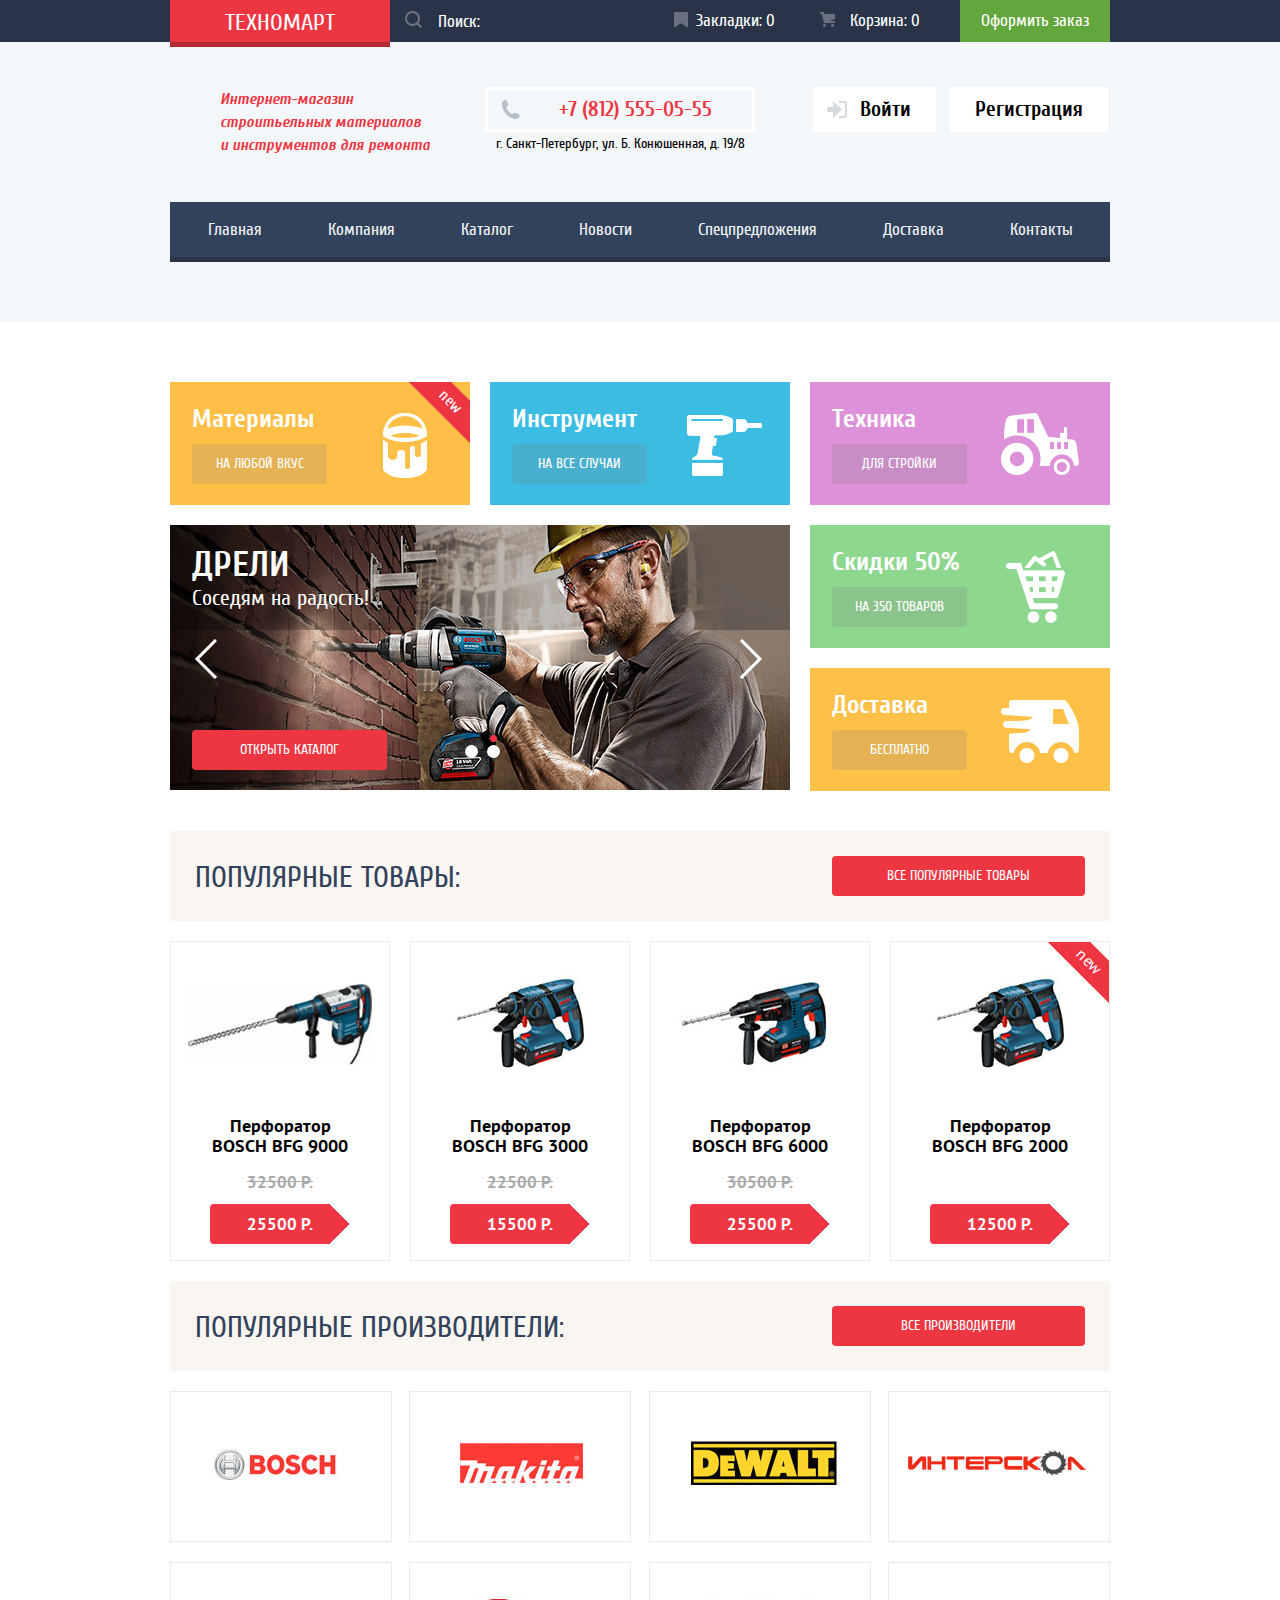
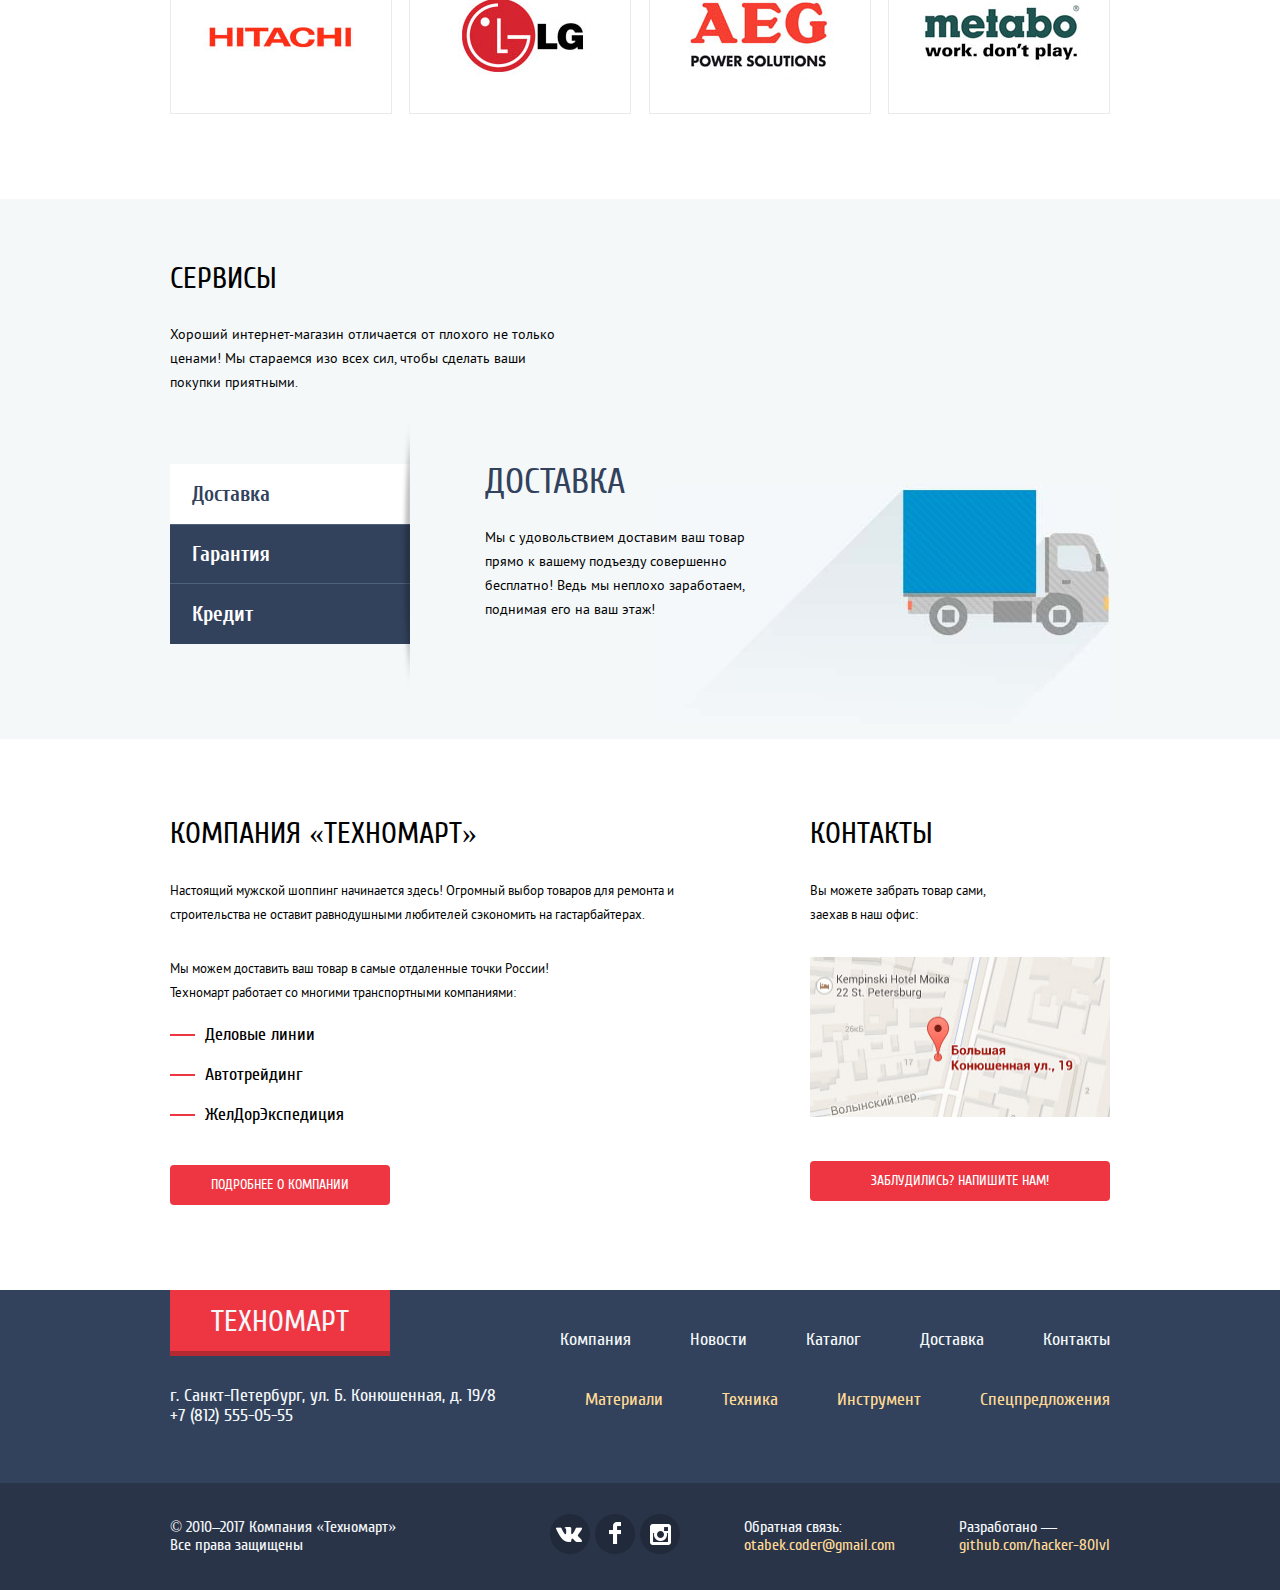
==== commit a73bc66a: "Layout has finished" ====
--- a/index.html
+++ b/index.html
@@ -12,10 +12,10 @@
             <div class="tools">
                 <div class="body-wrapper">
                     <a href="index.html" class="main-logo">Техномарт</a>
+                    <input type="text" name="" id="main-search" class="tools__search" placeholder="Поиск:" />
                     <label for="main-search" class="main-search__label">
                         <span class="visually-hidden">Поиск</span>
                     </label>
-                    <input type="text" name="" id="main-search" class="tools__search" placeholder="Поиск:" />
                     <div class="tools__bookmarks">
                         Закладки:
                         <span>0</span>
@@ -217,13 +217,14 @@
                             <button class="slider__control slider__control--current">Доставка</button>
                             <button class="slider__control">Гарантия</button>
                             <button class="slider__control">Кредит</button>
-                        </div>                        
+                        </div>
                         <div class="slider__content">
                             <div class="slider__content--">
                                 <h3>Доставка</h3>
                                 <p>
                                     Мы с удовольствием доставим ваш товар прямо к вашему подъезду совершенно бесплатно! Ведь мы неплохо заработаем,
-                                    <br>поднимая его на ваш этаж!
+                                    <br />
+                                    поднимая его на ваш этаж!
                                 </p>
                             </div>
                             <div class="slider__content--">
@@ -247,8 +248,9 @@
                             любителей сэкономить на гастарбайтерах.
                         </p>
                         <p>
-                            Мы можем доставить ваш товар в самые отдаленные точки России! 
-                            <br>Техномарт работает со многими транспортными компаниями:
+                            Мы можем доставить ваш товар в самые отдаленные точки России!
+                            <br />
+                            Техномарт работает со многими транспортными компаниями:
                         </p>
                         <ul class="about__list">
                             <li>Деловые линии</li>
@@ -261,7 +263,8 @@
                         <h2>Контакты</h2>
                         <p>
                             Вы можете забрать товар сами,
-                            <br>заехав в наш офис:
+                            <br />
+                            заехав в наш офис:
                         </p>
                         <img src="images/map.jpg" width="300" height="160" alt="image" />
                         <button class="button">Заблудились? Напишите нам!</button>
@@ -276,8 +279,9 @@
                     <div>
                         <a href="index.html" class="main-logo">Техномарт</a>
                         <p class="footer__address">
-                            г. Санкт-Петербург, ул. Б. Конюшенная, д. 19/8 
-                            <br>+7 (812) 555-05-55
+                            г. Санкт-Петербург, ул. Б. Конюшенная, д. 19/8
+                            <br />
+                            +7 (812) 555-05-55
                         </p>
                     </div>
                     <nav class="footer__nav">
@@ -301,7 +305,8 @@
                 <div class="body-wrapper">
                     <p class="footer__copyright">
                         © 2010–2017 Компания «Техномарт»
-                        <br>Все права защищены
+                        <br />
+                        Все права защищены
                     </p>
                     <ul class="footer__social social__list">
                         <li class="social__item social__item--vk">
@@ -327,5 +332,36 @@
                 </div>
             </div>
         </footer>
+
+        <div class="modal visually-hidden">
+            <section class="modal-map">
+                <img src="images/big-map.jpg" width="970" height="476" alt="image">
+                <button class="modal-map__close"><span class="visually-hidden">Закрыть</span></button>
+            </section>
+        </div>
+        
+        <div class="modal visually-hidden">
+            <section class="modal-mail">
+                <h2 class="visually-hidden">Напишите нам!</h2>
+                <form action="" class="modal-mail__form">
+                    <div class="modal-mail__top">
+                        <div>
+                            <label for="user_name">Ваше имя:</label>
+                            <input type="text" id="user_name" placeholder="Представьтесь, пожалуйста" required />
+                        </div>
+                        <div>
+                            <label for="user_mail">Ваш e-mail:</label>
+                            <input type="mail" id="user_mail" placeholder="Для отправки ответа" required />
+                        </div>
+                        <label for="">Текст письма:</label>
+                        <textarea name="content" id="mail_content" cols="30" rows="10" placeholder="В свободной форме" required></textarea>
+                    </div>
+                    <div class="modal-mail__bottom">
+                        <button type="submit" class="button">Отправить</button>
+                    </div>
+                </form>
+                <button class="modal-mail__close"><span class="visually-hidden">Закрыть</span></button>
+            </section>
+        </div>
     </body>
 </html>
--- a/styles/style.css
+++ b/styles/style.css
@@ -1126,6 +1126,104 @@
     text-decoration: none;
 }
 
+.modal {
+    position: fixed;
+    top: 0;
+    left: 0;
+    width: 100vw;
+    height: 100vh;
+    background-color: #00000011;
+    z-index: 1000;
+}
+
+.modal-map {
+    position: absolute;
+    top: 50%;
+    left: 50%;
+    width: 970px;
+    height: 476px;
+    transform: translate(-50%, -50%);
+    box-shadow: 0px 20px 100px 0px #000;
+    overflow: hidden;
+}
+
+.modal-mail {
+    position: absolute;
+    top: 50%;
+    left: 50%;
+    width: 620px;
+    height: 425px;
+    box-sizing: border-box;
+    border-top: 7px solid #ff5357;
+    background-color: #fff;
+    transform: translate(-50%, -50%);
+    box-shadow: 0px 20px 100px 0px #000;
+}
+
+.modal-mail__top {
+    padding: 45px 80px;
+    display: flex;
+    flex-direction: row;
+    justify-content: space-between;
+    flex-wrap: wrap;
+}
+
+.modal-mail__top div {
+    width: 220px;
+    margin-bottom: 20px;
+}
+
+.modal-mail label {
+    display: inline-block;
+    margin-bottom: 8px;
+    font-family: "Cuprum";
+    font-size: 18px;
+}
+
+.modal-mail input {
+    font-family: "PT Sans";
+    width: 100%;
+    padding: 10px 14px;
+    font-size: 13px;
+    border: 2px solid #dee3e4;
+    border-radius: 4px;
+    box-sizing: border-box;
+}
+
+.modal-mail textarea {
+    width: 100%;
+    font-size: 13px;
+    height: 110px;
+    border: 2px solid #dee3e4;
+    border-radius: 4px;
+    padding: 12px 14px;
+    resize: none;
+}
+
+.modal-mail__bottom {
+    width: 100%;
+    height: 112px;
+    padding: 37px 80px;
+    box-sizing: border-box;
+    background-color: #f4f4f4;
+}
+
+.modal-mail button[type=submit] {
+    width: 100%;
+}
+
+.modal-mail__close,
+.modal-map__close {
+    position: absolute;
+    top: 9px;
+    right: 9px;
+    width: 21px;
+    height: 21px;
+    background-image: url("../images/close.png");
+    background-color: transparent;
+    border: none;
+}
+
 /****************************************************** CATALOG ********************************************************/
 
 .catalog-page .tools__cart {
@@ -1239,7 +1337,7 @@
     opacity: 0.2;
 }
 
-.catalog-page h2 {
+.catalog-page main h2 {
     width: 100%;
     padding: 30px;
     margin-bottom: 20px;
@@ -1308,13 +1406,60 @@
     box-sizing: border-box;
 }
 
-.cost__range-box {
+.cost__range {
     width: 100%;
     height: 80px;
+    padding: 40px 20px;
     background-color: var(--formTheme);
-}
-
-.cost__range-counter {
+    box-sizing: border-box;
+}
+
+.cost__range-box {
+    width: 180px;
+    height: 2px;
+    display: flex;
+    flex-direction: row;
+}
+
+.cost__range .range-line {
+    position: relative;
+    height: 2px;
+    background-color: #d7dcde;
+}
+
+.cost__range .range-line__left {
+    width: 18px;
+}
+
+.cost__range .range-line__center {
+    width: 122px;
+    background-color: #00ca74;
+}
+
+.cost__range .range-line__right {
+    width: 40px;
+}
+
+.cost__range .range-handle {
+    position: absolute;
+    top: -9px;
+    left: 9px;
+    display: block;
+    width: 4px;
+    height: 4px;
+    background-color: #ababab;
+    border: 8px solid #fff;
+    border-radius: 50%;
+    box-shadow: 0px 3px 5px -2px #000;
+    cursor: pointer;
+    z-index: 1;
+}
+
+.cost__range .range-handle:nth-child(2) {
+    left: 131px;
+}
+
+.cost-counter {
     display: flex;
     flex-direction: row;
     justify-content: space-between;
@@ -1322,7 +1467,7 @@
     margin-top: 10px;
 }
 
-.cost__range-counter input {
+.cost-counter input {
     width: 95px;
     height: 38px;
     border: none;
@@ -1331,11 +1476,11 @@
     text-align: center;
 }
 
-.cost__range-counter input:focus {
+.cost-counter input:focus {
     outline: none;
 }
 
-.cost__range-counter input::placeholder {
+.cost-counter input::placeholder {
     color: #000;
 }
 
@@ -1569,4 +1714,76 @@
     font-family: "PT Sans";
     font-size: 13px;
     line-height: 24px;
+}
+
+.modal-confirm {
+    position: absolute;
+    top: 50%;
+    left: 50%;
+    width: 620px;
+    height: 275px;
+    background-color: #fff;
+    border-top: 7px solid #ff5357;
+    box-shadow: 0px 20px 100px 0px #000;
+    transform: translate(-50%, -90%);
+}
+
+.modal-confirm h2 {
+    font-family: "Cuprum";
+    font-size: 30px;
+    padding: 68px 0px 68px 180px;
+}
+
+.modal-confirm h2::before {
+    content: '';
+    display: block;
+    width: 66px;
+    height: 66px;
+    position: absolute;
+    top: 50px;
+    left: 80px;
+    background-image: url("../images/ok.png");
+}
+
+.modal-confirm div {
+    display: flex;
+    height: 112px;
+    width: 100%;
+    padding-top: 38px;
+    padding-left: 80px;
+    padding-right: 80px;
+    justify-content: space-between;
+    background-color: #f1f1f1;
+    box-sizing: border-box;
+}
+
+.modal-confirm div .button {
+    height: 38px;
+    width: 220px;
+}
+
+.modal-confirm div .button:nth-child(2) {
+    background-color: #fff;
+    color: #000;
+}
+
+.modal-confirm div .button:nth-child(2):hover {
+    background-color: rgb(218, 218, 218);
+    color: #000;
+}
+
+.modal-confirm div .button:nth-child(2):active {
+    background-color: rgb(175, 175, 175);
+    color: #000;
+}
+
+.modal-confirm__close {
+    position: absolute;
+    top: 9px;
+    right: 9px;
+    width: 21px;
+    height: 21px;
+    background-image: url("../images/close.png");
+    background-color: transparent;
+    border: none;
 }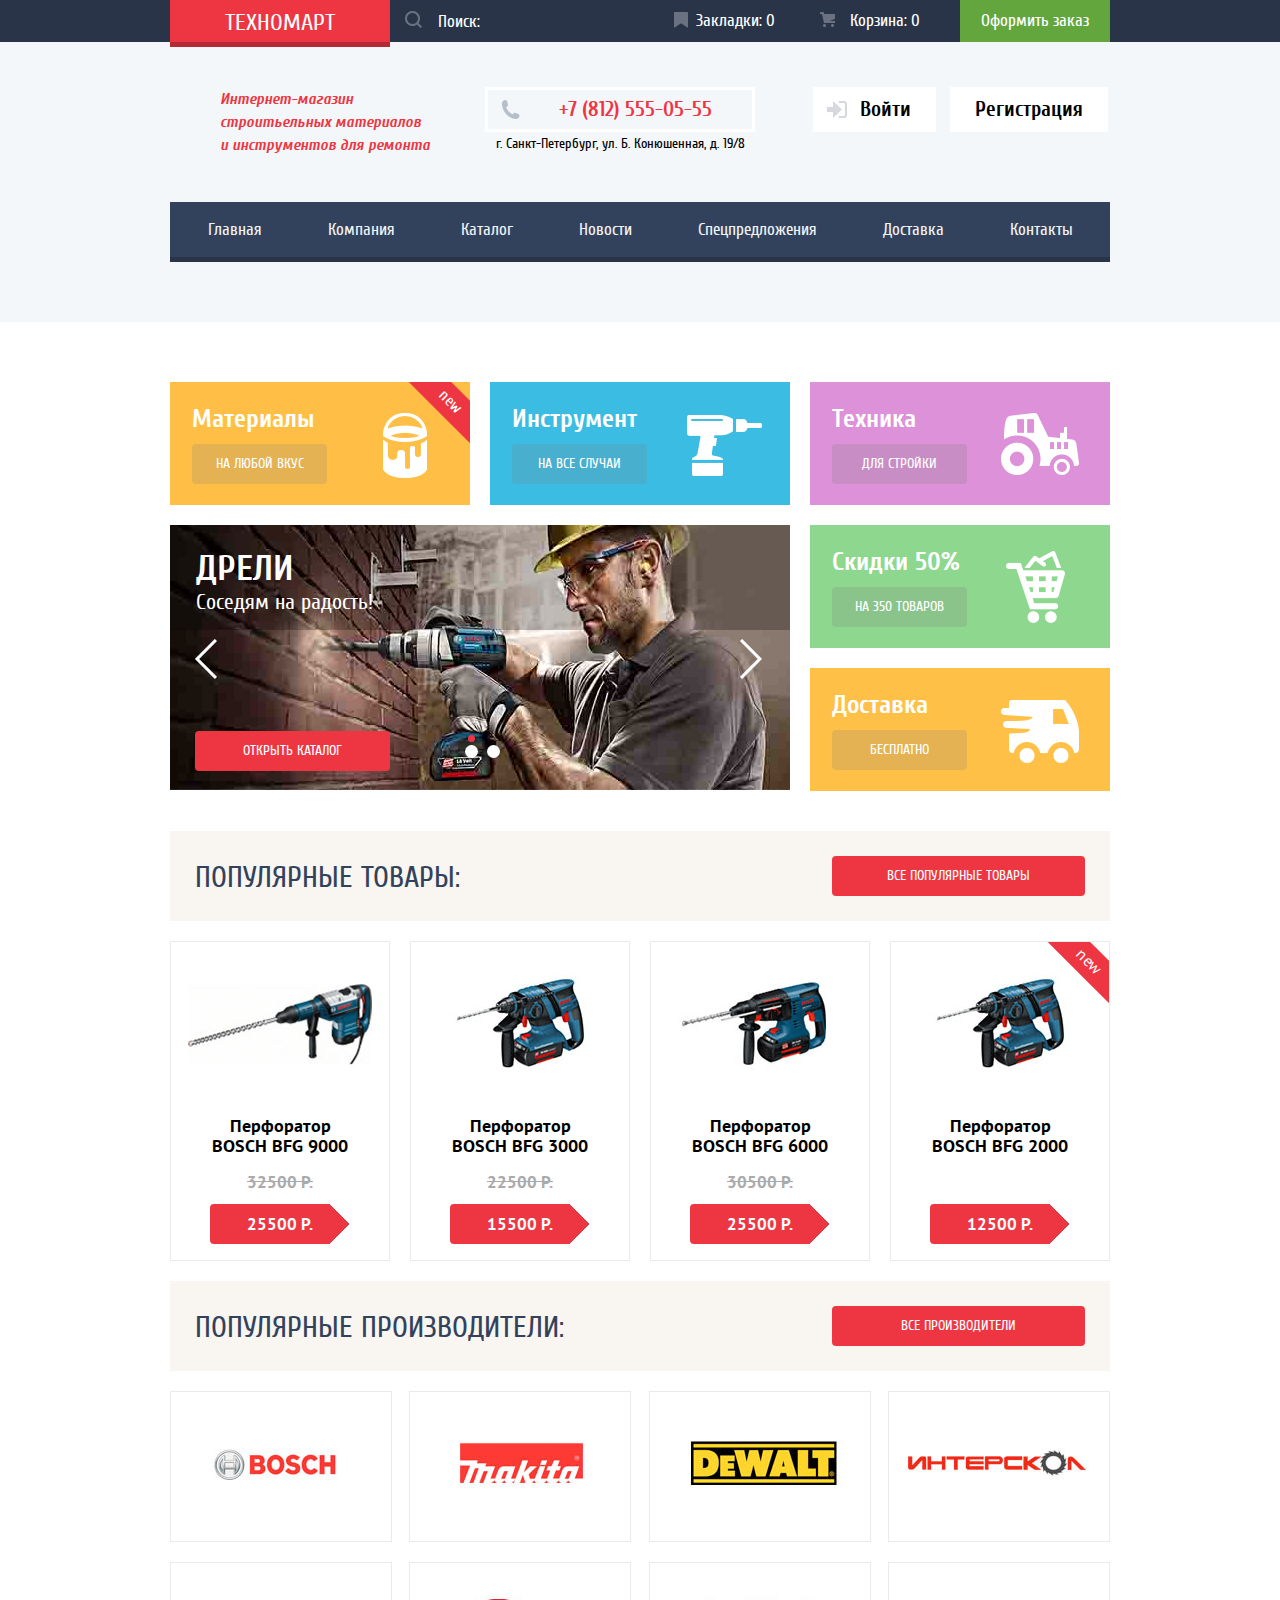
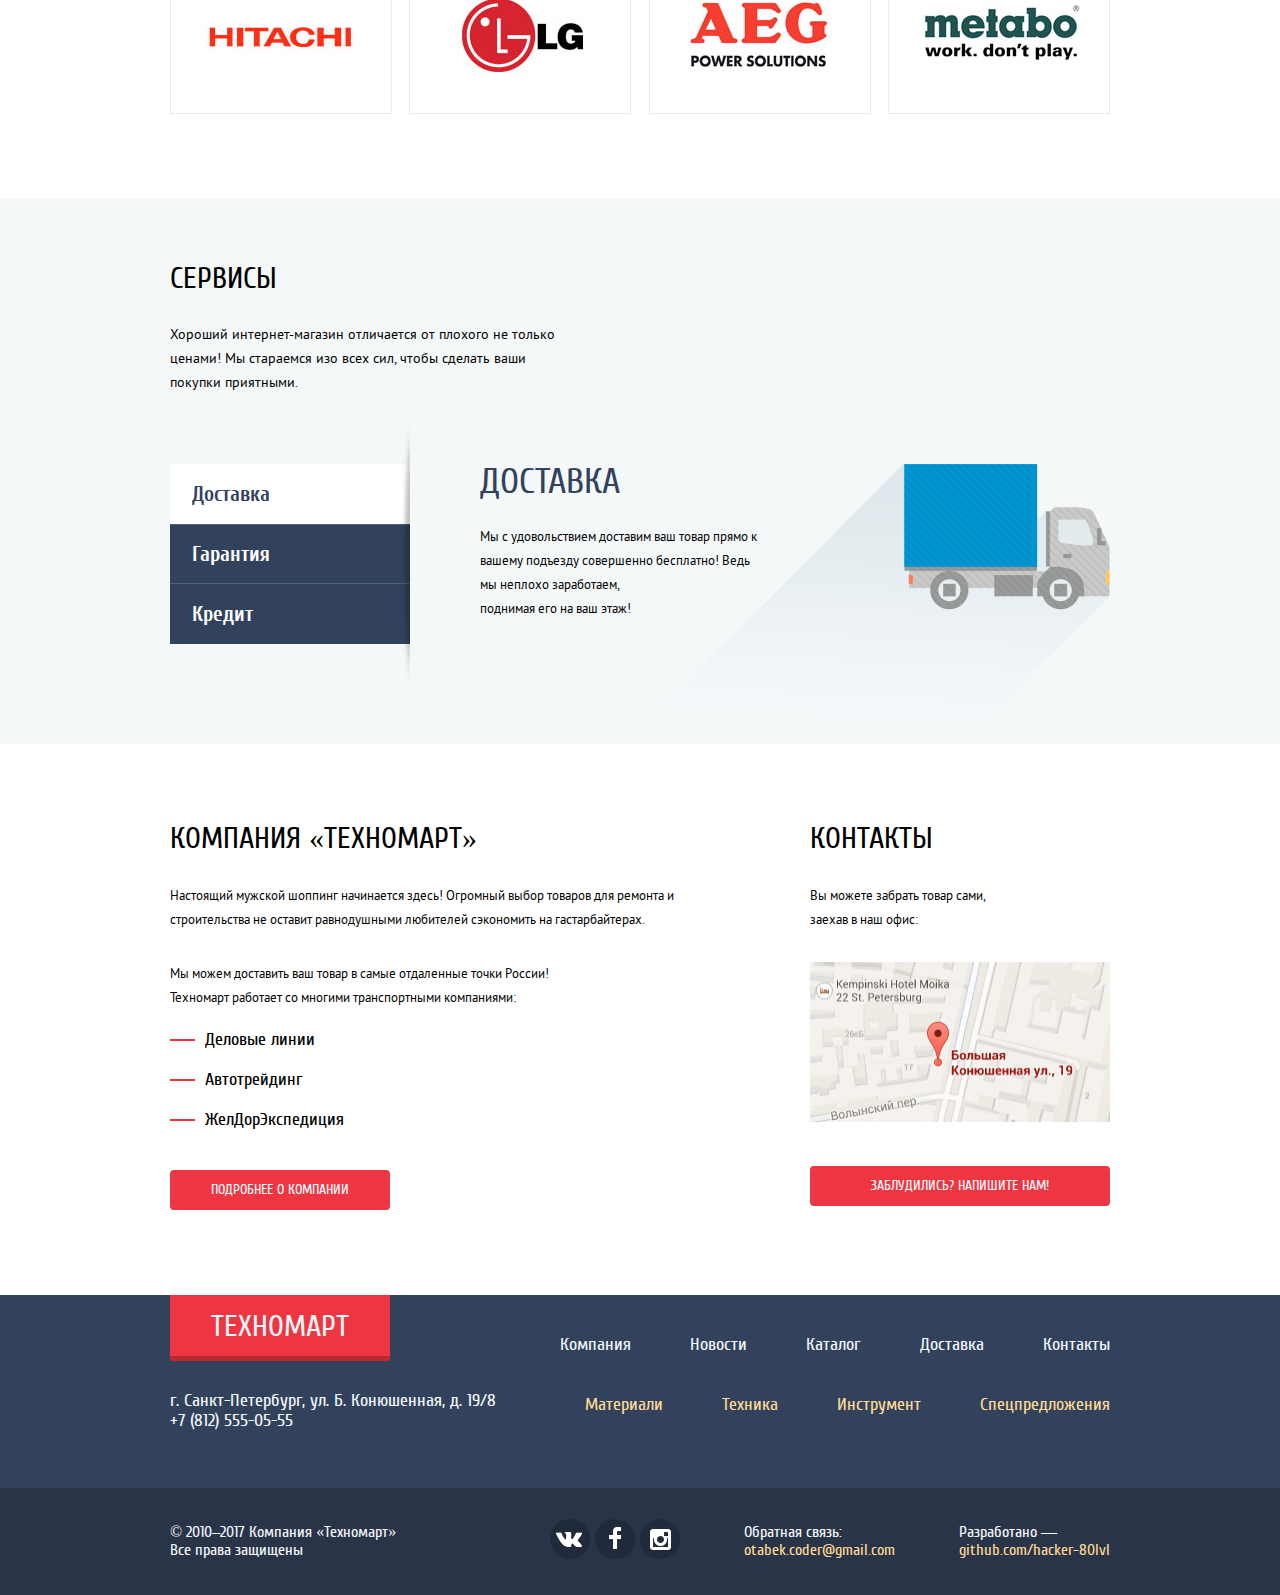
==== commit 506d4c5f: "Added js" ====
--- a/index.html
+++ b/index.html
@@ -81,35 +81,31 @@
                                 <p class="we-have__desc button">бесплатно</p>
                             </li>
                         </div>
-                        <li class="we-have__item we-have__slider">
-                            <div class="slider__item">
+                        <li class="we-have__item we-have__carousel">
+                            <div class="carousel__item">
                                 <div>
                                     <h3>Дрели</h3>
                                     <p>Соседям на радость!</p>
                                 </div>
-                            </div>
-                            <div class="slider__item visually-hidden">
+                                <img src="images/bosch-top-img.jpg" width="620" height="265" alt="image" />
+                            </div>
+                            <div class="carousel__item visually-hidden">
                                 <div>
-                                    <h3></h3>
-                                    <p></p>
+                                    <h3>Перфораторы</h3>
+                                    <p>Настоящие мужские игрушки</p>
                                 </div>
-                            </div>
-                            <div class="slider__item visually-hidden">
-                                <div>
-                                    <h3></h3>
-                                    <p></p>
-                                </div>
-                            </div>
-                            <a href="#" class="button slider__button">Открыть каталог</a>
-                            <button class="slider__control slider__control--left"><span class="visually-hidden">Prev</span></button>
-                            <button class="slider__control slider__control--right"><span class="visually-hidden">Next</span></button>
-                            <div class="slider__pager">
-                                <label for="slider__pager1">
-                                    <input type="radio" name="pager" id="slider__pager1" class="visually-hidden" />
+                                <img src="images/bosch-top-img2.jpg" width="620" height="265" alt="image" />
+                            </div>
+                            <a href="#" class="button carousel__button">Открыть каталог</a>
+                            <button class="carousel__control carousel__control--left"><span class="visually-hidden">Prev</span></button>
+                            <button class="carousel__control carousel__control--right"><span class="visually-hidden">Next</span></button>
+                            <div class="carousel__pager">
+                                <label for="carousel__pager1">
+                                    <input type="radio" name="pager" id="carousel__pager1" class="visually-hidden" disabled checked />
                                     <span class="radio-indicator"></span>
                                 </label>
-                                <label for="slider__pager2">
-                                    <input type="radio" name="pager" id="slider__pager2" class="visually-hidden" checked />
+                                <label for="carousel__pager2">
+                                    <input type="radio" name="pager" id="carousel__pager2" class="visually-hidden" disabled />
                                     <span class="radio-indicator"></span>
                                 </label>
                             </div>
@@ -212,14 +208,14 @@
                         Хороший интернет-магазин отличается от плохого не только ценами! Мы стараемся изо всех сил, чтобы сделать ваши покупки
                         приятными.
                     </p>
-                    <div class="services__slider slider">
-                        <div class="slider__controls">
-                            <button class="slider__control slider__control--current">Доставка</button>
-                            <button class="slider__control">Гарантия</button>
-                            <button class="slider__control">Кредит</button>
-                        </div>
-                        <div class="slider__content">
-                            <div class="slider__content--">
+                    <div class="services__carousel carousel">
+                        <div class="carousel__controls">
+                            <button class="carousel__control carousel__control--current">Доставка</button>
+                            <button class="carousel__control">Гарантия</button>
+                            <button class="carousel__control">Кредит</button>
+                        </div>
+                        <div class="carousel__content">
+                            <div class="carousel__content--delivery">
                                 <h3>Доставка</h3>
                                 <p>
                                     Мы с удовольствием доставим ваш товар прямо к вашему подъезду совершенно бесплатно! Ведь мы неплохо заработаем,
@@ -227,13 +223,20 @@
                                     поднимая его на ваш этаж!
                                 </p>
                             </div>
-                            <div class="slider__content--">
-                                <h3></h3>
-                                <p></p>
-                            </div>
-                            <div class="slider__content--">
-                                <h3></h3>
-                                <p></p>
+                            <div class="carousel__content--guarantee visually-hidden">
+                                <h3>Гарантия</h3>
+                                <p>
+                                    Если купленный у нас товар поломается или заискрит, а также в случае пожара, спровоцированного его возгаранием, вы
+                                    всегда можете быть уверены в нашей гарантии. Мы обменяем сгоревший товар на новый. Дом уж восстановите как-нибудь
+                                    сами.
+                                </p>
+                            </div>
+                            <div class="carousel__content--credit visually-hidden">
+                                <h3>Кредит</h3>
+                                <p>
+                                    Залезть в долговую яму стало проще! Кредитные консультанты придут вам на помощь.
+                                </p>
+                                <button class="button">Отправить заявку</button>
                             </div>
                         </div>
                     </div>
@@ -333,14 +336,25 @@
             </div>
         </footer>
 
-        <div class="modal visually-hidden">
-            <section class="modal-map">
-                <img src="images/big-map.jpg" width="970" height="476" alt="image">
-                <button class="modal-map__close"><span class="visually-hidden">Закрыть</span></button>
+        <div class="modal modal__confirm visually-hidden">
+            <section class="modal-confirm">
+                <h2>Товар добавлен в корзину!</h2>
+                <div>
+                    <button class="button">Оформить заказ</button>
+                    <button class="button">продолжить покупки</button>
+                </div>
+                <button class="modal__close"><span class="visually-hidden">Закрыть</span></button>
             </section>
         </div>
-        
-        <div class="modal visually-hidden">
+
+        <div class="modal modal__map visually-hidden">
+            <section class="modal-map">
+                <img src="images/big-map.jpg" width="970" height="476" alt="image" />
+                <button class="modal__close"><span class="visually-hidden">Закрыть</span></button>
+            </section>
+        </div>
+
+        <div class="modal modal__mail visually-hidden">
             <section class="modal-mail">
                 <h2 class="visually-hidden">Напишите нам!</h2>
                 <form action="" class="modal-mail__form">
@@ -360,8 +374,10 @@
                         <button type="submit" class="button">Отправить</button>
                     </div>
                 </form>
-                <button class="modal-mail__close"><span class="visually-hidden">Закрыть</span></button>
+                <button class="modal__close"><span class="visually-hidden">Закрыть</span></button>
             </section>
         </div>
+
+        <script src="js/main-script.js"></script>
     </body>
 </html>
--- a/styles/style.css
+++ b/styles/style.css
@@ -480,15 +480,15 @@
     margin-top: 10px;
 }
 
-.we-have__item .button:not(.slider__button) {
+.we-have__item .button:not(.carousel__button) {
     background-color: rgba(126, 126, 126, 0.212);
 }
 
-.we-have__item .button:not(.slider__button):hover {
+.we-have__item .button:not(.carousel__button):hover {
     background-color: rgba(126, 126, 126, 0.404);
 }
 
-.we-have__item .button:not(.slider__button):active {
+.we-have__item .button:not(.carousel__button):active {
     background-color: rgba(126, 126, 126, 0.801);
 }
 
@@ -560,28 +560,46 @@
     order: 5;
 }
 
-.we-have__slider {
+.we-have__carousel {
     position: relative;
     width: 620px;
     height: 265px;
-    background: url("../images/slayder-filter.png"), url("../images/slider-filter2.png"), url("../images/bosch-top-img.jpg");
+    padding: 0;
     background-position: 0 0, right 0, 0 0;
     background-repeat: no-repeat;
     order: 4;
 }
 
-.we-have__slider h3 {
+.carousel__item div {
+    position: absolute;
+    top: 0px;
+    left: 0px;
+    width: 620px;
+    height: 105px;
+    padding: 26px;
+    box-sizing: border-box;
+}
+
+.carousel__item:nth-child(1) div {
+    background-image: url("../images/carousel-filter1.png");
+}
+
+.carousel__item:nth-child(2) div {
+    background-image: url("../images/carousel-filter2.png");
+}
+
+.we-have__carousel h3 {
     font-size: 36px;
     line-height: 36px;
     margin: 0;
     text-transform: uppercase;
 }
 
-.we-have__slider p {
-    margin: 0;
-}
-
-.we-have__slider .slider__control {
+.we-have__carousel p {
+    margin: 0;
+}
+
+.we-have__carousel .carousel__control {
     position: absolute;
     top: 105px;
     left: 0;
@@ -594,18 +612,20 @@
     background-position: 25px 9px;
 }
 
-.we-have__slider .slider__control--right {
+.we-have__carousel .carousel__control--right {
     right: 0;
     left: auto;
     background-image: url("../images/icon-right.png");
 }
 
-.we-have__slider .button {
-    margin-top: 117px;
+.we-have__carousel .button {
+    position: absolute;
+    top: 206px;
+    left: 25px;
     width: 195px;
 }
 
-.we-have__slider .slider__pager {
+.we-have__carousel .carousel__pager {
     position: absolute;
     display: flex;
     justify-content: space-between;
@@ -615,11 +635,11 @@
     left: 295px;
 }
 
-.we-have__slider .radio-indicator {
+.we-have__carousel .radio-indicator {
     position: relative;
 }
 
-.we-have__slider .radio-indicator::before {
+.we-have__carousel .radio-indicator::before {
     content: "";
     display: block;
     width: 13px;
@@ -628,12 +648,12 @@
     border-radius: 50%;
 }
 
-.we-have__slider input:focus+.radio-indicator::before {
+.we-have__carousel input:focus+.radio-indicator::before {
     outline: thin dotted;
     outline: 5px auto -webkit-focus-ring-color;
 }
 
-.we-have__slider input:checked+.radio-indicator::after {
+.we-have__carousel input:checked+.radio-indicator::after {
     content: "";
     display: block;
     width: 7px;
@@ -766,7 +786,7 @@
 }
 
 .goods__item:hover {
-    box-shadow: 0px 0px 30px 0px rgba(0, 0, 0, 0.3);
+    box-shadow: 0px 0px 10px 0px rgba(0, 0, 0, 0.3);
     border-color: transparent;
 }
 
@@ -818,7 +838,7 @@
 }
 
 .popular-producers__list li:hover {
-    box-shadow: 0px 0px 30px 0px rgba(0, 0, 0, 0.3);
+    box-shadow: 0px 0px 10px 0px rgba(0, 0, 0, 0.3);
     border-color: transparent;
 }
 
@@ -829,7 +849,6 @@
 .services {
     background-color: #f4f8f9;
     padding-top: 65px;
-    padding-bottom: 15px;
 }
 
 .services h2,
@@ -855,16 +874,16 @@
     margin-bottom: 70px;
 }
 
-.services__slider {
+.services__carousel {
     display: flex;
     flex-direction: row;
 }
 
-.services .slider__controls {
+.services .carousel__controls {
     position: relative;
 }
 
-.services .slider__controls::after {
+.services .carousel__controls::after {
     content: '';
     display: block;
     width: 10px;
@@ -875,7 +894,7 @@
     right: 0px;
 }
 
-.services .slider__control {
+.services .carousel__control {
     display: block;
     background-color: var(--navTheme);
     color: #fff;
@@ -890,30 +909,27 @@
     padding-left: 22px;
 }
 
-.services .slider__control:nth-child(2) {
+.services .carousel__control:nth-child(2) {
     border-top: 1px solid #4d627b;
     border-bottom: 1px solid #4d627b;
 }
 
-.services .slider__control--current {
+.services .carousel__control--current {
     background-color: #fff;
     color: var(--navTheme);
 }
 
-.services .slider__control:not(.slider__control--current):hover {
+.services .carousel__control:not(.carousel__control--current):hover {
     background-color: #293449;
 }
 
-.services .slider__content {
-    margin-left: 75px;
+.services .carousel__content {
+    margin-left: 70px;
     width: 100%;
-    height: 260px;
-    background-image: url("../images/truck.jpg");
-    background-repeat: no-repeat;
-    background-position: 175px 20px;
-}
-
-.services .slider__content h3 {
+    height: 280px;
+}
+
+.services .carousel__content h3 {
     font-family: "Cuprum";
     font-size: 36px;
     line-height: 36px;
@@ -924,9 +940,36 @@
     margin-bottom: 25px;
 }
 
-.services .slider__content p {
-    width: 275px;
-    margin: 0;
+.services .carousel__content p {
+    width: 280px;
+    font-size: 13px;
+    line-height: 24px;
+    margin: 0;
+}
+
+.carousel__content--delivery,
+.carousel__content--guarantee,
+.carousel__content--credit {
+    height: 100%;
+    background-position: top 0 right 0;
+    background-repeat: no-repeat;
+}
+
+.carousel__content--delivery {
+    background-image: url("../images/delivery.png");
+}
+
+.carousel__content--guarantee {
+    background-image: url("../images/guarantee.png");
+}
+
+.carousel__content--credit {
+    background-image: url("../images/credit.png");
+}
+
+.carousel__content--credit button {
+    width: 195px;
+    margin-top: 30px;
 }
 
 .foot-wrapper {
@@ -995,6 +1038,7 @@
 
 .foot-wrapper .contacts img {
     margin-bottom: 40px;
+    cursor: pointer;
 }
 
 .foot-wrapper .contacts .button {
@@ -1212,8 +1256,7 @@
     width: 100%;
 }
 
-.modal-mail__close,
-.modal-map__close {
+.modal__close {
     position: absolute;
     top: 9px;
     right: 9px;
@@ -1459,7 +1502,7 @@
     left: 131px;
 }
 
-.cost-counter {
+.cost__counter {
     display: flex;
     flex-direction: row;
     justify-content: space-between;
@@ -1467,7 +1510,7 @@
     margin-top: 10px;
 }
 
-.cost-counter input {
+.cost__counter input {
     width: 95px;
     height: 38px;
     border: none;
@@ -1476,11 +1519,11 @@
     text-align: center;
 }
 
-.cost-counter input:focus {
+.cost__counter input:focus {
     outline: none;
 }
 
-.cost-counter input::placeholder {
+.cost__counter input::placeholder {
     color: #000;
 }
 
@@ -1775,15 +1818,4 @@
 .modal-confirm div .button:nth-child(2):active {
     background-color: rgb(175, 175, 175);
     color: #000;
-}
-
-.modal-confirm__close {
-    position: absolute;
-    top: 9px;
-    right: 9px;
-    width: 21px;
-    height: 21px;
-    background-image: url("../images/close.png");
-    background-color: transparent;
-    border: none;
 }